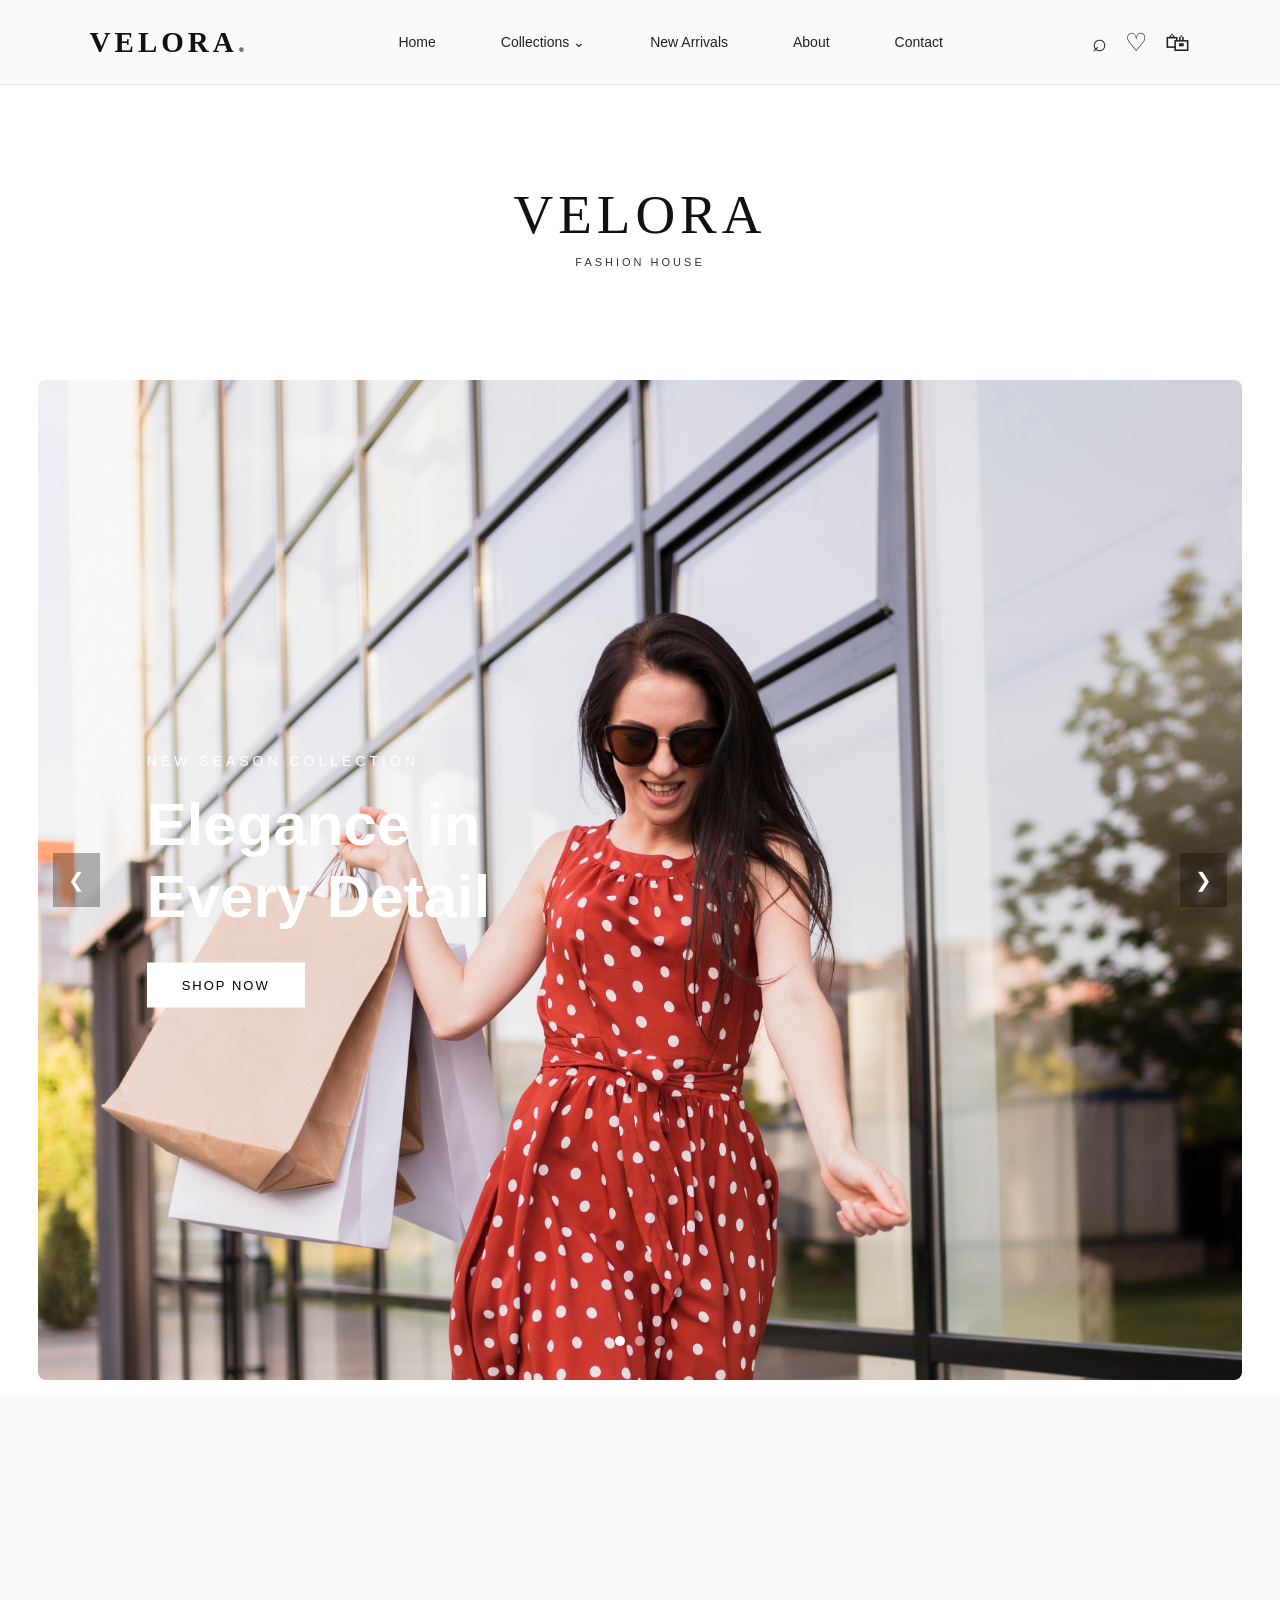
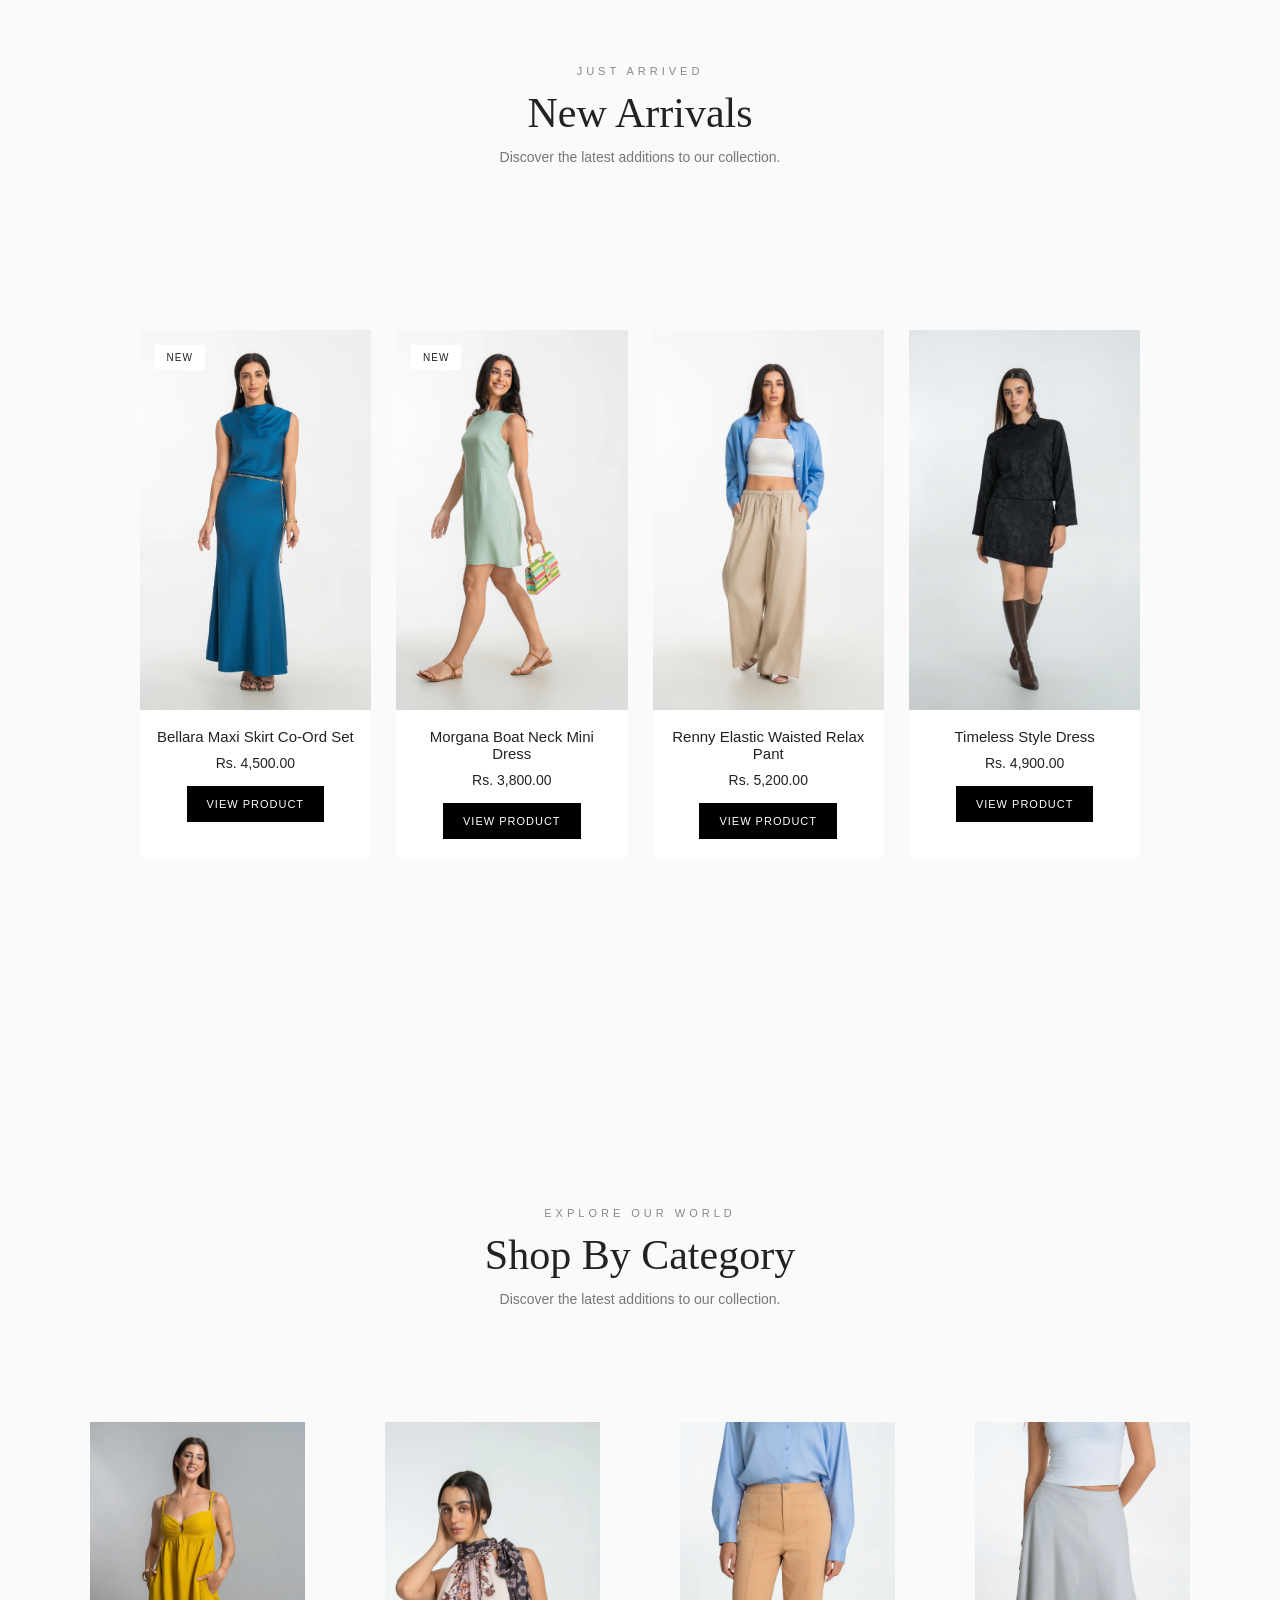
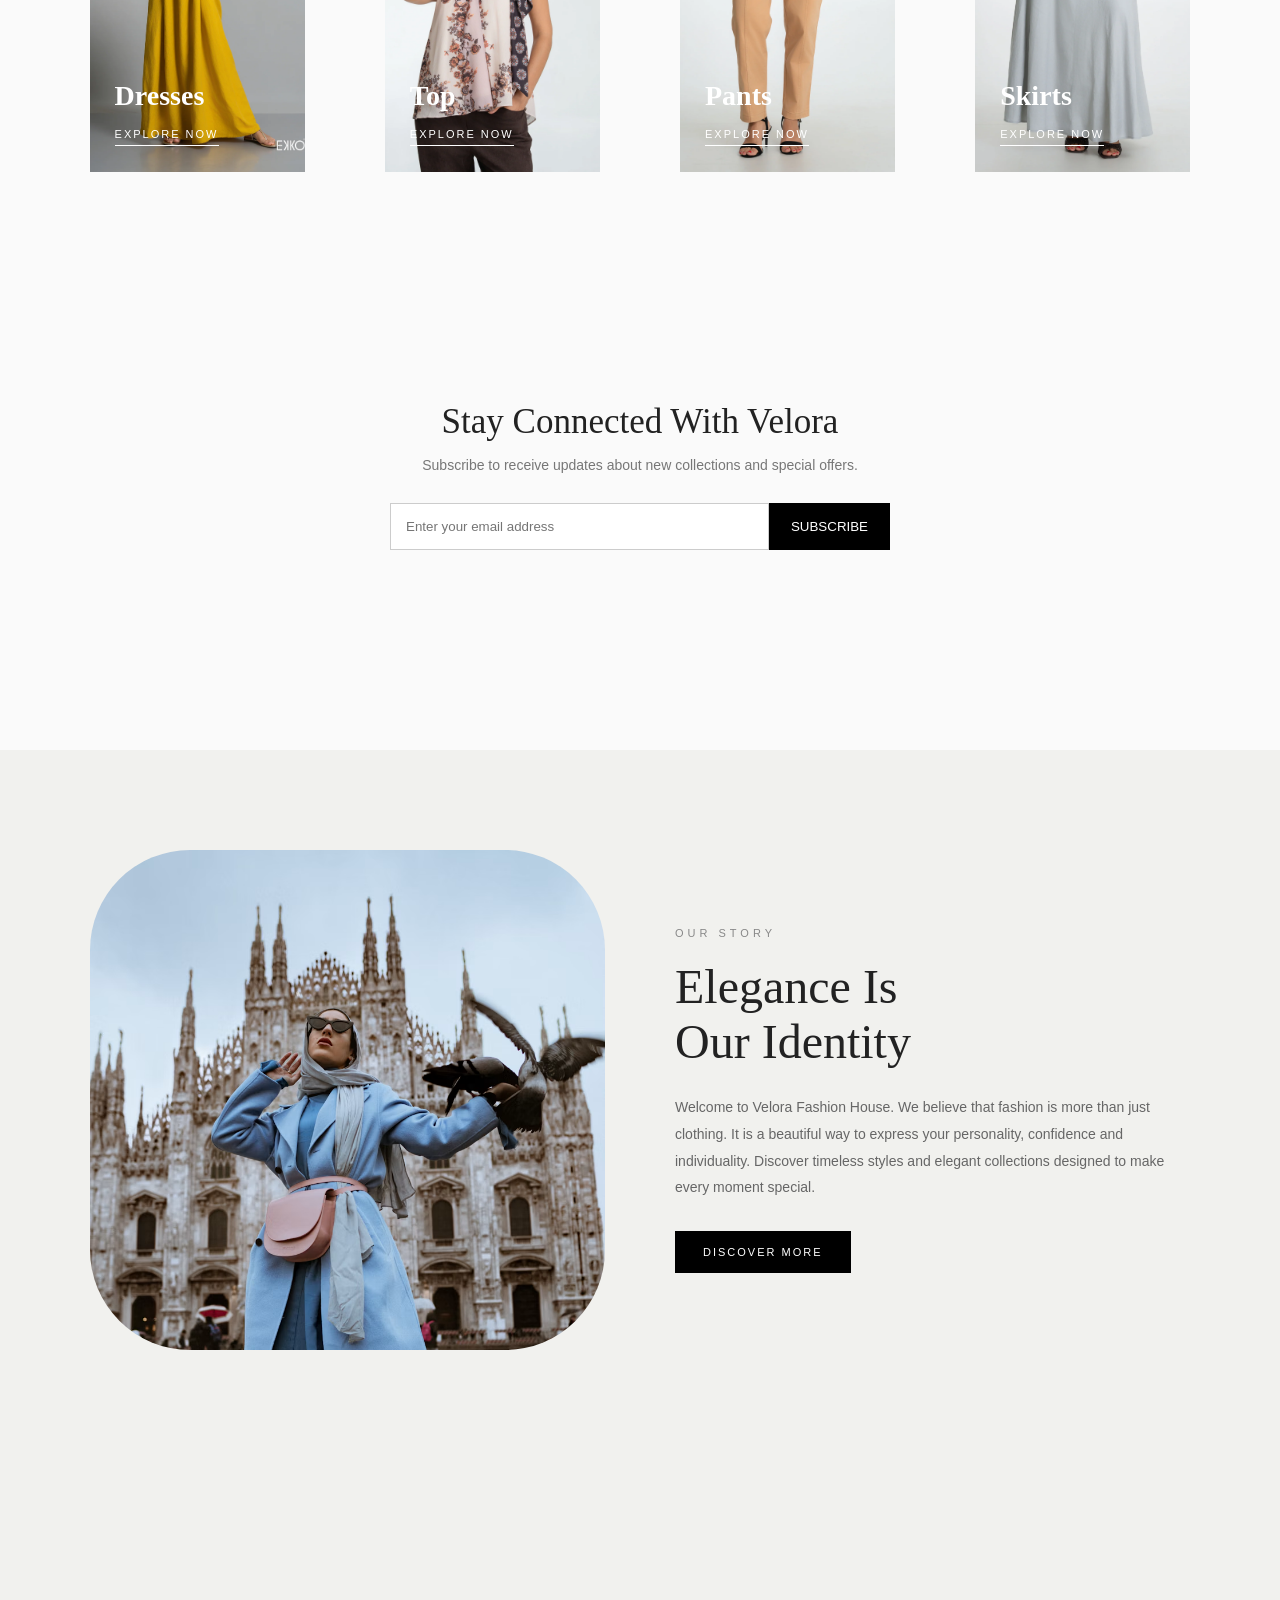
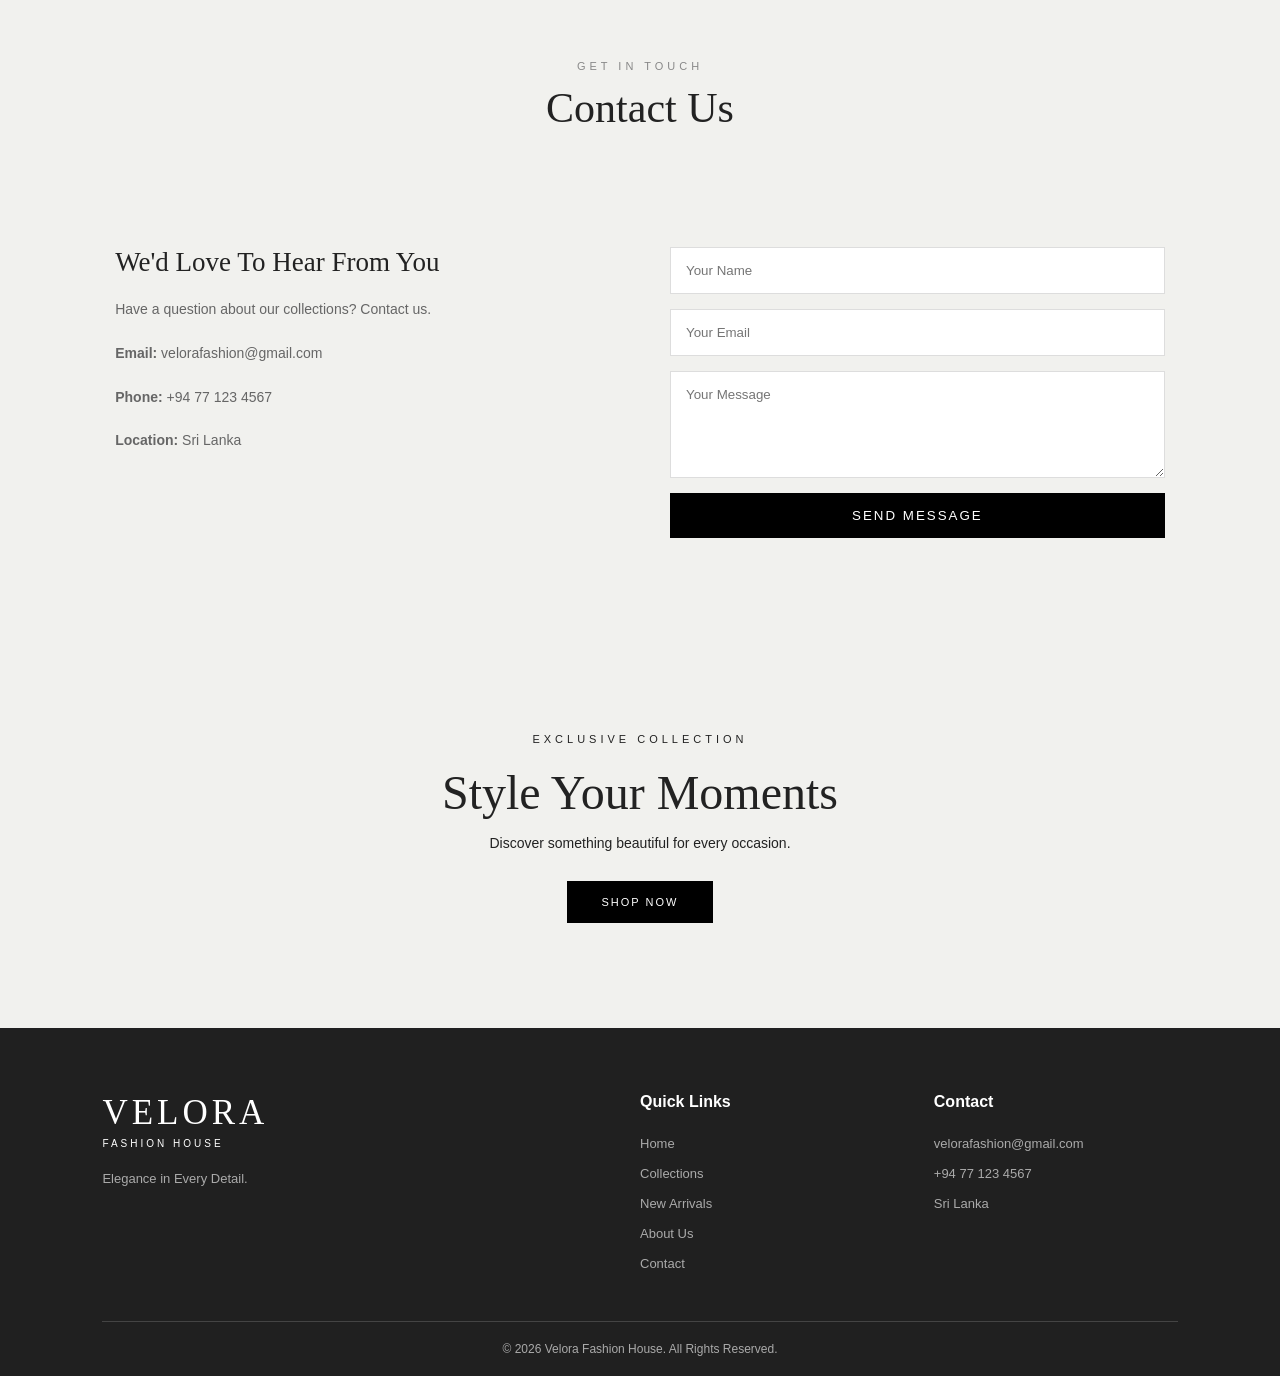
==== index.html @ 97823008 "add nav bar in pages" ====
<!DOCTYPE html>
<html lang="en">

<head>
    <meta charset="UTF-8">
    <meta name="viewport" content="width=device-width, initial-scale=1.0">
    <title>Velora Fashion</title>

    <link rel="stylesheet" href="style.css">
</head>

<body>

    <!-- Header Section -->
    <header class="header">

        <!-- Logo -->
        <div class="logo">
            VELORA<span>.</span>
        </div>

        <!-- Navigation Menu -->

        <nav class="navbar" id="navbar">

    <a href="index.html#home">Home</a>

    <div class="dropdown">

        <a href="index.html#collections" class="collection-link" id="collectionBtn">
            Collections <span>⌄</span>
        </a>

        <div class="dropdown-menu" id="dropdownMenu">

            <a href="dresses.html">Dresses</a>
            <a href="Top.html">Top</a>
            <a href="Pants.html">Pants</a>
            <a href="Skirts.html">Skirts</a>

        </div>

    </div>

    <a href="index.html#new-arrivals">New Arrivals</a>

    <a href="index.html#about">About</a>

    <a href="index.html#contact">Contact</a>

</nav>



        <!-- Header Icons -->
        <div class="header-icons">

            <button class="icon-btn" title="Search">⌕</button>
            <button class="icon-btn" title="Wishlist">♡</button>
            <button class="icon-btn" title="Shopping Bag">🛍</button>

            <button class="menu-btn" id="menuBtn">☰</button>

        </div>

    </header>

    <section class="brand-section">
        <h1>VELORA</h1>
        <p>FASHION HOUSE</p>
    </section>

    <!-- Home Section -->
    <section class="hero" id="home">

        <div class="slider">

            <div class="slide active">
                <img src="assests\img\jumping-woman-black-friday-shopping-concept.jpg" alt="Fashion Collection">

                <div class="hero-content">
                    <p>NEW SEASON COLLECTION</p>
                    <h1>Elegance in<br>Every Detail</h1>
                    <a href="#collections" class="shop-btn">SHOP NOW</a>
                </div>
            </div>


            <div class="slide">
                <img src="assests\img\beautiful-young-woman-wearing-fashionable-clothes-walking-down-street.jpg"
                    alt="New Arrivals">

                <div class="hero-content">
                    <p>TIMELESS FASHION</p>
                    <h1>Be Your Own<br>Kind of Beautiful</h1>
                    <a href="#collections" class="shop-btn">SHOP COLLECTION</a>
                </div>
            </div>


            <div class="slide">
                <img src="assests\img\freestocks-_3Q3tsJ01nc-unsplash.jpg" alt="Women's Fashion">

                <div class="hero-content">
                    <p>DISCOVER YOUR STYLE</p>
                    <h1>Style That<br>Speaks You</h1>
                    <a href="#collections" class="shop-btn">EXPLORE NOW</a>
                </div>
            </div>



            <button class="prev" id="prevBtn">&#10094;</button>
            <button class="next" id="nextBtn">&#10095;</button>

            <div class="slider-dots" id="sliderDots"></div>

        </div>

    </section>

    <!-- New Arrivals -->

    <section class="new-arrivals" id="new-arrivals">

        <div class="section-heading">
            <p>JUST ARRIVED</p>
            <h2>New Arrivals</h2>
            <span>Discover the latest additions to our collection.</span>
        </div>

        <div class="product-container">

            <div class="product-card">

                <div class="product-image">
                    <img src="assests\img\EKKO0697_800x.webp" alt="Fashion Dress">
                    <span class="product-label">NEW</span>
                </div>

                <div class="product-info">
                    <h3>Bellara Maxi Skirt Co-Ord Set</h3>
                    <p>Rs. 4,500.00</p>

                    <button class="product-btn" data-images="assests\img\EKKO0696_885afc64-e333-4b8f-af75-bd43ce9b3680_1800x1800.webp1.webp,
                        assests\img\EKKO0694_1800x1800.webp1.webp,
                        assests\img\EKKO0674_74e56c01-f907-4084-8e2f-64835ceea013.webp1.webp" data-description="This sophisticated two-piece set features an elegant sleeveless cowl-neck top paired with a graceful, floor-length maxi skirt. The fluid silhouette drapes effortlessly against the body, beautifully accented by a delicate gold chain belt that defines the waist. Whether styled together for a striking monochrome statement or worn as versatile separates, it delivers instant glamour for weddings, galas, and formal evening affairs.

                                Material: 100% Polyester
                                Fit: Regular Fit
                                Color: Teal Blue 
                                Occassion: Holiday Muse
                                Pattern: Solid
                                Our model is wearing: UK 10
                                Models Height: 5'7" Care Instructions: Hand wash or dry clean only |Do not bleach| Wash
                        and dry with like colors |Do not soak in water or leave wet for a long time to avoid color
                        transfer or discoloration |Tumble dry delicate cycle | Use mild detergent |Wash inside out |
                        Cool iron if needed | Do not iron decoration>VIEW PRODUCT</button>
                </div>

            </div>


            <div class="product-card">

                <div class="product-image">
                    <img src="assests\img\EKKO0011.webp" alt="Women's Outfit">
                    <span class="product-label">NEW</span>
                </div>

                <div class="product-info">
                    <h3>Morgana Boat Neck Mini Dress</h3>
                    <p>Rs. 3,800.00</p>
                    <button class="product-btn" data-images="assests\img\EKKO0038_1800x1800.webp2.webp,
                        assests\img\EKKO0036_800x.webp2.webp,
                        assests\img\EKKO0028_1800x1800.webp2.webp" data-description="Designed in a refreshing sage green hue, this sleeveless mini dress showcases an effortless, clean-lined silhouette with a classic boat neckline. Subtle waist tailoring transitions into a gently flared A-line skirt, offering a figure-flattering fit with breezy, all-day comfort. Pair it with casual slide sandals for relaxed daytime outings, or dress it up with strappy heels for warm-weather brunches and garden parties.

                                Material: 55% Linen 45% Viscose
                                Fit: Regular Fit
                                Color: Sage Green 
                                Occassion: Casual Chic
                                Pattern: Solid
                                Our model is wearing: UK 10
                                Models Height: 5'7" Care Instructions: Machine wash cold | Delicate cycle ( 30 c ) | Do
                        not bleach | Do not dry clean | wash with like colors | Do not soak Water or leave wet for a
                        long time to avoid color transfer or discoloration | Tumble dry delicate cycle | Warm iron if
                        needed | Do not iron decoration">
                        VIEW PRODUCT</button>
                </div>

            </div>


            <div class="product-card">

                <div class="product-image">
                    <img src="assests\img\EKKO1276_1800x1800.webp" alt="Fashion Collection">
                </div>

                <div class="product-info">
                    <h3>Renny Elastic Waisted Relax Pant</h3>
                    <p>Rs. 5,200.00</p>
                    <button class="product-btn" data-images="assests\img\EKKO1298_800x.webp3.webp,
                        assests\img\EKKO1292_1800x1800.webp3.webp,
                        assests\img\EKKO1272_1800x1800.webp3.webp" data-description="These relaxed wide-leg pants feature an elasticated waistband with an adjustable drawstring for an easy, comfortable fit. The fluid silhouette and lightweight texture create a soft, effortless drape that works perfectly for everyday wear. Pair them with a fitted top or relaxed shirt for a clean, laid-back look.

                        Material: 55%Linen 45% Cotton
                        Fit: Comfort Fit
                        Color: Beige 
                        Occassion: Casual Chic
                        Pattern: Solid
                        Our model is wearing: UK 10
                        Models Height: 5'7" Care Instructions: Machine wash cold | Delicate cycle ( 30 c ) | Do not
                        bleach | Do not dry clean | wash with like colors | Do not soak Water or leave wet for a long
                        time to avoid color transfer or discoloration | Tumble dry delicate cycle | Warm iron if needed
                        | Do not iron decoration">VIEW PRODUCT</button>
                </div>

            </div>


            <div class="product-card">

                <div class="product-image">
                    <img src="assests\img\EKKO0043.webp" alt="Women's Fashion">
                </div>

                <div class="product-info">
                    <h3>Timeless Style Dress</h3>
                    <p>Rs. 4,900.00</p>
                    <button class="product-btn" data-images="assests\img\EKKO0021_1800x1800.webp4.webp,
                        assests\img\EKKO0026_800x.webp4.webp,
                          assests\img\EKKO0041_1800x1800.webp4.webp" data-description="This two-piece matching set is crafted from a textured, tonal black fabric featuring a subtle floral pattern. The jacket features a structured, cropped silhouette with long sleeves, a classic pointed collar, and a
                            center-front placket with covered button closures. It is paired with a clean, high-waisted mini skirt that mirrors the textured fabric for a cohesive, modern tailored look.

                            Material: 100% Polyester
                            Fit: Regular Fit
                            Color: Black 
                            Occassion: Holiday Muse
                            Pattern: Textured
                            Our model is wearing: UK 10
                            Models Height: 5'7" Care Instructions: Hand wash or dry clean only |Do not bleach| Wash and
                        dry with like colors |Do not soak in water or leave wet for a long time to avoid color transfer
                        or discoloration|Tumble dry delicate cycle | Use mild detergent |Wash inside out | Cool iron if
                        needed | Do not iron decoration">VIEW PRODUCT</button>
                </div>

            </div>

        </div>

    </section>



    <!-- Shop By Category -->

    <section class="category-section" id="collections">

        <div class="section-heading">
            <p>EXPLORE OUR WORLD</p>
            <h2>Shop By Category</h2>
            <span>Discover the latest additions to our collection.</span>

        </div>

        <div class="category-container">

            <div class="category-card">
                <img src="assests\img\SELBY-YELLOWMAXIDRESS_3_1800x1800.webp" alt="Dresses">
                <div class="category-info">
                    <h3>Dresses</h3>
                    <a href="dresses.html">EXPLORE NOW</a>
                </div>
            </div>

            <div class="category-card">
                <img src="assests\img\EKKO2388_1800x1800.webp" alt="Casual Wear">
                <div class="category-info">
                    <h3>Top</h3>
                    <a href="Top.html">EXPLORE NOW</a>
                </div>
            </div>

            <div class="category-card">
                <img src="assests\img\108_1800x1800.webp" alt="Elegant Fashion">
                <div class="category-info">
                    <h3>Pants</h3>
                    <a href="Pants.html">EXPLORE NOW</a>
                </div>
            </div>

            <div class="category-card">
                <img src="assests\img\125_1800x1800.webp" alt="Elegant Fashion">
                <div class="category-info">
                    <h3>Skirts</h3>
                    <a href="Skirts.html">EXPLORE NOW</a>
                </div>
            </div>

        </div>

    </section>


    <!-- Newsletter -->

    <section class="newsletter-section">

        <h2>Stay Connected With Velora</h2>

        <p>Subscribe to receive updates about new collections and special offers.</p>

        <form id="newsletterForm">

            <input type="email" id="emailInput" placeholder="Enter your email address" required>

            <button type="submit">SUBSCRIBE</button>

        </form>

    </section>


    <!-- About Section -->

    <section class="about-section" id="about">

        <div class="about-image">
            <img src="assests\img\photo-1539109136881-3be0616acf4b.avif" alt="Velora Fashion">
        </div>

        <div class="about-content">

            <p class="small-title">OUR STORY</p>

            <h2>Elegance Is<br>Our Identity</h2>

            <p>
                Welcome to Velora Fashion House.

                We believe that fashion is more than just clothing.
                It is a beautiful way to express your personality,
                confidence and individuality.

                Discover timeless styles and elegant collections
                designed to make every moment special.
            </p>

            <a href="#collections" class="about-btn">DISCOVER MORE</a>

        </div>

    </section>


    <!-- Contact Section -->

    <section class="contact-section" id="contact">

        <div class="section-heading">

            <p>GET IN TOUCH</p>

            <h2>Contact Us</h2>

        </div>

        <div class="contact-container">

            <div class="contact-info">

                <h3>We'd Love To Hear From You</h3>

                <p>Have a question about our collections? Contact us.</p>

                <p><strong>Email:</strong> velorafashion@gmail.com</p>

                <p><strong>Phone:</strong> +94 77 123 4567</p>

                <p><strong>Location:</strong> Sri Lanka</p>

            </div>

            <form class="contact-form">

                <input type="text" placeholder="Your Name" required>

                <input type="email" placeholder="Your Email" required>

                <textarea placeholder="Your Message" rows="5" required></textarea>

                <button type="submit">SEND MESSAGE</button>

            </form>

        </div>

    </section>



    <!-- Special Offer -->

    <section class="offer-section">

        <div class="offer-content">

            <p>EXCLUSIVE COLLECTION</p>

            <h2>Style Your Moments</h2>

            <span>Discover something beautiful for every occasion.</span>

            <a href="#new-arrivals">SHOP NOW</a>

        </div>

    </section>

    <!-- Product Details Modal -->

    <div class="product-modal" id="productModal">

        <div class="modal-content">

            <button class="close-modal" id="closeModal">&times;</button>

            <div class="modal-container">

                <!-- Product Images -->

                <div class="modal-gallery">

                    <div class="thumbnail-container" id="thumbnailContainer">
                    </div>

                    <div class="main-product-image">

                        <img src="" id="mainProductImage" alt="Product">

                    </div>

                </div>


                <!-- Product Information -->

                <div class="modal-details">

                    <p class="product-category">VELORA COLLECTION</p>

                    <h2 id="modalProductName">Product Name</h2>

                    <h3 id="modalProductPrice">Rs. 0.00</h3>

                    <p class="product-description" id="modalProductDescription"></p>


                    <label>Select Size</label>

                    <select id="productSize">

                        <option value="">Choose Your Size</option>
                        <option value="S">Small (S)</option>
                        <option value="M">Medium (M)</option>
                        <option value="L">Large (L)</option>
                        <option value="XL">Extra Large (XL)</option>

                    </select>


                    <button class="add-to-bag" id="addToBag">

                        ADD TO BAG

                    </button>

                </div>

            </div>

        </div>

    </div>

    <!-- Footer -->

    <footer class="footer">

        <div class="footer-container">

            <div class="footer-brand">

                <h2>VELORA</h2>

                <p>FASHION HOUSE</p>

                <span>Elegance in Every Detail.</span>

            </div>


            <div class="footer-links">

                <h3>Quick Links</h3>

                <a href="#home">Home</a>
                <a href="#collections">Collections</a>
                <a href="#new-arrivals">New Arrivals</a>
                <a href="#about">About Us</a>
                <a href="#contact">Contact</a>

            </div>


            <div class="footer-contact">

                <h3>Contact</h3>

                <p>velorafashion@gmail.com</p>
                <p>+94 77 123 4567</p>
                <p>Sri Lanka</p>

            </div>

        </div>

        <div class="footer-bottom">

            <p>© 2026 Velora Fashion House. All Rights Reserved.</p>

        </div>

    </footer>

    <script src="script.js"></script>
</body>

</html>
---- style.css ----
/* General Settings */

* {
    margin: 0;
    padding: 0;
    box-sizing: border-box;
}

html {
    scroll-behavior: smooth;
}

body {
    font-family: Arial, sans-serif;
    background-color: #F1F1EE;
    color: #222;
}



/* Header */

.header {
    width: 100%;
    height: 85px;

    background-color: #FAFAFA;

    display: flex;
    align-items: center;
    justify-content: space-between;

    padding: 0 7%;

    position: sticky;
    top: 0;
    z-index: 1000;

    border-bottom: 1px solid #E5E5E5;
}


/* Logo */

.logo {
    font-size: 29px;
    font-weight: bold;
    letter-spacing: 4px;
    color: #111;
    font-family: 'Times New Roman', serif;

}

.logo span {
    color: #777;
}

.brand-section {
    width: 100%;
    height: 280px;
    background-color: white;
    ;

    display: flex;
    flex-direction: column;
    justify-content: center;
    align-items: center;

    gap: 5px;
}

.brand-section h1 {
    font-family: 'Bodoni Moda', serif;
    font-size: 42px;
    font-weight: 400;
    letter-spacing: 3px;
    color: #111;
    margin: 0;
}

.brand-section p {
    font-family: Arial, sans-serif;
    font-size: 9px;
    letter-spacing: 3px;
    color: #222;
    margin: 0;
}

/* Navigation */

.navbar {
    display: flex;
    gap: 35px;
}

.navbar a {
    text-decoration: none;
    color: #222;

    font-size: 14px;
    font-weight: 500;

    transition: 0.3s;
    border-radius: 15px;
    padding: 15px;
}

.navbar a:hover {
    color: #999;
}


/* Header Icons */

.header-icons {
    display: flex;
    align-items: center;
    gap: 18px;
}

.icon-btn {
    background: none;
    border: none;

    font-size: 25px;
    cursor: pointer;

    color: #222;

}

.icon-btn:hover {
    color: #888;
}


/* Menu Button */

.menu-btn {
    display: none;

    background: scroll;
    border: none;

    font-size: 25px;
    cursor: pointer;
}


/* Mobile Responsive */

@media (max-width: 850px) {

    .header {
        padding: 0 5%;
    }

    .navbar {
        display: none;

        position: absolute;
        top: 85px;
        left: 0;

        width: 100%;

        background-color: #FAFAFA;

        flex-direction: column;
        gap: 0;
    }

    .navbar.active {
        display: flex;
    }

    .navbar a {
        padding: 18px 25px;
        border-bottom: 1px solid #eee;
    }

    .menu-btn {
        display: block;
    }

}

.brand-section {
    width: 100%;
    height: 280px;
    background-color: #FFFFFF;

    display: flex;
    flex-direction: column;
    justify-content: center;
    align-items: center;
}

.brand-section h1 {
    font-family: 'Times New Roman', serif;
    font-size: 55px;
    font-weight: normal;
    letter-spacing: 5px;
    color: #111111;
    margin: 0;
}

.brand-section p {
    font-size: 11px;
    letter-spacing: 3px;
    color: #333333;
    margin-top: 5px;
}

/* Hero Slider */

.hero {
    width: 100%;
    padding: 15px 3%;
    background-color: white;
}

.slider {
    width: 100%;
    height: 1000px;
    position: relative;
    overflow: hidden;
    border-radius: 8px;
}

.slide {
    width: 100%;
    height: 100%;
    position: absolute;
    top: 0;
    left: 0;
    display: none;
}

.slide.active {
    display: block;
    animation: fadeEffect 1s ease;
}

.slide img {
    width: 100%;
    height: 100%;
    object-fit: cover;
    object-position: center top;
    display: block;
}

@media (max-width: 768px) {
    .slider {
        height: 450px;
    }
}

@keyframes fadeEffect {
    from {
        opacity: 0.5;
    }

    to {
        opacity: 1;
    }
}

/* Text */

.hero-content {
    position: absolute;
    top: 50%;
    left: 9%;
    transform: translateY(-50%);
    color: white;
}

.hero-content p {
    font-size: 14px;
    letter-spacing: 4px;
    margin-bottom: 20px;
}

.hero-content h1 {
    font-size: 60px;
    line-height: 1.2;
    margin-bottom: 30px;
}

.shop-btn {
    display: inline-block;
    padding: 15px 35px;
    background-color: white;
    color: black;
    text-decoration: none;
    font-size: 13px;
    letter-spacing: 2px;
    transition: 0.3s;
}

.shop-btn:hover {
    background-color: black;
    color: white;
}

/* Previous and Next Buttons */

.prev,
.next {
    position: absolute;
    top: 50%;
    transform: translateY(-50%);

    background: rgba(0, 0, 0, 0.3);
    color: white;

    border: none;
    padding: 15px;
    cursor: pointer;
    font-size: 20px;
}

.prev {
    left: 15px;
}

.next {
    right: 15px;
}

/* Slider Dots */

.slider-dots {
    position: absolute;
    bottom: 25px;
    left: 50%;
    transform: translateX(-50%);
}

.dot {
    display: inline-block;
    width: 10px;
    height: 10px;
    margin: 5px;
    border-radius: 50%;
    background: white;
    opacity: 0.5;
    cursor: pointer;
}

.dot.active {
    opacity: 1;
}

/* Mobile */

@media (max-width: 650px) {

    .slider {
        height: 450px;
    }

    .hero-content h1 {
        font-size: 38px;
    }

    .hero-content {
        left: 8%;
    }

}



/* Common Section Heading */

.section-heading {
    text-align: center;
    margin-bottom: 45px;
    padding: 70px;
}

.section-heading p {
    font-size: 11px;
    letter-spacing: 4px;
    color: #888;
    margin-bottom: 12px;
}

.section-heading h2 {
    font-family: 'Times New Roman', serif;
    font-size: 42px;
    font-weight: normal;
    color: #222;
}

.section-heading span {
    display: block;
    margin-top: 12px;
    color: #777;
    font-size: 14px;
}


/* Shop By Category */

.category-section {
    padding: 30px 7%;
    background-color: #FAFAFA;
    
}

.category-container {
    display: grid;
    grid-template-columns: repeat(4, 1fr);
    gap: 80px;
}

.category-card {
    height: 350px;
    position: relative;
    overflow: hidden;
}

.category-card img {
    width: 100%;
    height: 100%;
    object-fit: cover;
    transition: 0.5s;
}

.category-card:hover img {
    transform: scale(1.05);
}

.category-info {
    position: absolute;
    bottom: 30px;
    left: 25px;
    color: white;
}

.category-info h3 {
    font-family: 'Times New Roman', serif;
    font-size: 28px;
    margin-bottom: 12px;
}

.category-info a {
    color: white;
    font-size: 11px;
    letter-spacing: 2px;
    text-decoration: none;
    border-bottom: 1px solid white;
    padding-bottom: 5px;
}


/* New Arrivals */

.new-arrivals {
    padding: 200px 7%;
    background-color: #FAFAFA;
}

.product-container {
    display: grid;
    grid-template-columns: repeat(4, 1fr);
    gap: 25px;
    padding: 50px;
}

.product-card {
    background-color: white;
    
}

.product-image {
    width: 100%;
    height: 380px;
    position: relative;
    overflow: hidden;
}

.product-image img {
    width: 100%;
    height: 100%;
    object-fit: cover;
    transition: 0.5s;
}

.product-card:hover img {
    transform: scale(1.05);
}

.product-label {
    position: absolute;
    top: 15px;
    left: 15px;
    background: white;
    padding: 7px 12px;
    font-size: 10px;
    letter-spacing: 1px;
}

.product-info {
    padding: 18px 12px;
    text-align: center;
}

.product-info h3 {
    font-size: 15px;
    font-weight: normal;
    margin-bottom: 10px;
}

.product-info p {
    font-size: 14px;
    margin-bottom: 15px;
}

.product-btn {
    background: black;
    color: white;
    border: none;
    padding: 12px 20px;
    cursor: pointer;
    font-size: 11px;
    letter-spacing: 1px;
}

.product-btn:hover {
    background: #555;
}


/* About Section */

.about-section {
    display: grid;
    grid-template-columns: 1fr 1fr;
    align-items: center;
    gap: 70px;
    padding: 100px 7%;
    padding-bottom: 150px;
}

.about-image {
    height: 500px;
}

.about-image img {
    width: 100%;
    height: 100%;
    object-fit: cover;
    padding: auto; 
    object-position: center top;
    border-radius: 100px;
}

.about-content .small-title {
    font-size: 11px;
    letter-spacing: 4px;
    color: #888;
    margin-bottom: 20px;
}

.about-content h2 {
    font-family: 'Times New Roman', serif;
    font-size: 48px;
    font-weight: normal;
    margin-bottom: 25px;
}

.about-content > p:not(.small-title) {
    color: #666;
    line-height: 1.9;
    font-size: 14px;
    margin-bottom: 30px;
}

.about-btn {
    display: inline-block;
    padding: 15px 28px;
    background: black;
    color: white;
    text-decoration: none;
    font-size: 11px;
    letter-spacing: 2px;
}


/* Special Offer */

.offer-section {
    min-height: 400px;
    background: #F1F1EE;
    display: flex;
    align-items: center;
    justify-content: center;
    text-align: center;
    padding: 50px 20px;
}

.offer-content > p {
    font-size: 11px;
    letter-spacing: 4px;
    margin-bottom: 20px;
}

.offer-content h2 {
    font-family: 'Times New Roman', serif;
    font-size: 48px;
    font-weight: normal;
    margin-bottom: 15px;
}

.offer-content span {
    display: block;
    font-size: 14px;
    margin-bottom: 30px;
}

.offer-content a {
    display: inline-block;
    padding: 15px 35px;
    background: black;
    color: white;
    text-decoration: none;
    font-size: 11px;
    letter-spacing: 2px;
}


/* Newsletter */

.newsletter-section {
    text-align: center;
    padding: 200px 20px;
    background: #FAFAFA;
}

.newsletter-section h2 {
    font-family: 'Times New Roman', serif;
    font-size: 35px;
    font-weight: normal;
    margin-bottom: 15px;
}

.newsletter-section p {
    color: #777;
    font-size: 14px;
    margin-bottom: 30px;
}

.newsletter-section form {
    display: flex;
    justify-content: center;
    max-width: 500px;
    margin: auto;
}

.newsletter-section input {
    flex: 1;
    min-width: 0;
    padding: 15px;
    border: 1px solid #ccc;
    outline: none;
}

.newsletter-section button {
    padding: 15px 22px;
    background: black;
    color: white;
    border: none;
    cursor: pointer;
}


/* Contact */

.contact-section {
    padding: 90px 9%;
}

.contact-container {
    display: grid;
    grid-template-columns: 1fr 1fr;
    gap: 60px;
}

.contact-info h3 {
    font-family: 'Times New Roman', serif;
    font-size: 27px;
    font-weight: normal;
    margin-bottom: 20px;
}

.contact-info p {
    color: #666;
    font-size: 14px;
    margin-bottom: 20px;
    line-height: 1.7;
}

.contact-form {
    display: flex;
    flex-direction: column;
    gap: 15px;
}

.contact-form input,
.contact-form textarea {
    width: 100%;
    padding: 15px;
    border: 1px solid #ddd;
    background: white;
    font-family: Arial, sans-serif;
    outline: none;
}

.contact-form button {
    padding: 15px;
    background: black;
    color: white;
    border: none;
    cursor: pointer;
    letter-spacing: 2px;
}


/* Footer */

.footer {
    background: #202020;
    color: white;
    padding: 65px 8% 20px;
}

.footer-container {
    display: grid;
    grid-template-columns: 2fr 1fr 1fr;
    gap: 50px;
    padding-bottom: 50px;
}

.footer-brand h2 {
    font-family: 'Times New Roman', serif;
    font-size: 35px;
    font-weight: normal;
    letter-spacing: 4px;
}

.footer-brand p {
    font-size: 10px;
    letter-spacing: 3px;
    margin-top: 5px;
    margin-bottom: 20px;
}

.footer-brand span {
    color: #aaa;
    font-size: 13px;
}

.footer-links,
.footer-contact {
    display: flex;
    flex-direction: column;
    gap: 15px;
}

.footer-links h3,
.footer-contact h3 {
    font-size: 16px;
    margin-bottom: 10px;
}

.footer-links a {
    color: #aaa;
    text-decoration: none;
    font-size: 13px;
}

.footer-links a:hover {
    color: white;
}

.footer-contact p {
    color: #aaa;
    font-size: 13px;
}

.footer-bottom {
    border-top: 1px solid #444;
    padding-top: 20px;
    text-align: center;
}

.footer-bottom p {
    color: #aaa;
    font-size: 12px;
}


/* Responsive Design */

@media (max-width: 900px) {

    .product-container {
        grid-template-columns: repeat(2, 1fr);
    }

    .about-section {
        gap: 30px;
        padding: 70px 5%;
    }

    .about-image {
        height: 450px;
    }

}

@media (max-width: 650px) {

    .category-container {
        grid-template-columns: 1fr;
    }

    .category-card {
        height: 400px;
    }

    .product-container {
        grid-template-columns: repeat(2, 1fr);
        gap: 12px;
    }

    .product-image {
        height: 250px;
    }

    .about-section {
        grid-template-columns: 1fr;
    }

    .about-image {
        height: 400px;
    }

    .about-content h2 {
        font-size: 38px;
    }

    .contact-container {
        grid-template-columns: 1fr;
    }

    .footer-container {
        grid-template-columns: 1fr;
        gap: 35px;
    }

    .newsletter-section form {
        flex-direction: column;
        gap: 10px;
    }

    .offer-content h2 {
        font-size: 35px;
    }

}

/* Product Details Modal */

.product-modal {
    display: none;

    position: fixed;
    top: 0;
    left: 0;

    width: 100%;
    height: 100%;

    background: rgba(0, 0, 0, 0.65);

    z-index: 2000;

    justify-content: center;
    align-items: center;

    padding: 20px;
}

.product-modal.active {
    display: flex;
}

.modal-content {
    width: 100%;
    max-width: 1000px;

    max-height: 90vh;
    overflow-y: auto;

    background: white;

    position: relative;

    padding: 40px;
}

.close-modal {
    position: absolute;
    top: 15px;
    right: 20px;

    background: none;
    border: none;

    font-size: 32px;
    cursor: pointer;

    z-index: 10;
}

.modal-container {
    display: grid;
    grid-template-columns: 1.2fr 1fr;
    gap: 40px;

    align-items: center;
}


/* Product Gallery */

.modal-gallery {
    display: flex;
    gap: 15px;
}

.thumbnail-container {
    display: flex;
    flex-direction: column;
    gap: 12px;
}

.thumbnail-container img {
    width: 65px;
    height: 85px;

    object-fit: cover;

    cursor: pointer;

    border: 1px solid #ddd;
}

.thumbnail-container img:hover {
    border: 1px solid black;
}

.main-product-image {
    flex: 1;
    height: 500px;
}

.main-product-image img {
    width: 100%;
    height: 100%;

    object-fit: cover;
}


/* Product Information */

.modal-details {
    padding: 20px 0;
}

.product-category {
    font-size: 11px;
    letter-spacing: 3px;
    color: #888;

    margin-bottom: 20px;
}

.modal-details h2 {
    font-family: 'Times New Roman', serif;
    font-size: 32px;
    font-weight: normal;

    margin-bottom: 15px;
}

.modal-details h3 {
    font-size: 20px;
    font-weight: normal;

    margin-bottom: 25px;
}

.product-description {
    color: #777;
    font-size: 14px;
    line-height: 1.8;

    margin-bottom: 30px;
}

.modal-details label {
    display: block;
    font-size: 13px;

    margin-bottom: 10px;
}

.modal-details select {
    width: 100%;
    padding: 14px;

    border: 1px solid #ddd;
    background: white;

    margin-bottom: 25px;
}

.add-to-bag {
    width: 100%;
    padding: 17px;

    background: black;
    color: white;

    border: none;

    cursor: pointer;

    letter-spacing: 2px;
    font-size: 12px;

    transition: 0.3s;
}

.add-to-bag:hover {
    background: #555;
}


/* Mobile Responsive */

@media (max-width: 700px) {

    .modal-content {
        padding: 35px 20px;
    }

    .modal-container {
        grid-template-columns: 1fr;
        gap: 20px;
    }

    .main-product-image {
        height: 350px;
    }

    .thumbnail-container img {
        width: 50px;
        height: 65px;
    }

    .modal-details h2 {
        font-size: 25px;
    }

}

/* Collections Dropdown */

.dropdown {
    position: relative;
}

.collection-link {
    display: block;
}

.dropdown-menu {
    display: none;

    position: absolute;
    top: 100%;
    left: 0;

    width: 220px;

    background-color: #FFFFFF;

    box-shadow: 0 8px 20px rgba(0,0,0,0.10);

    padding: 12px 0;

    z-index: 2000;
}

.dropdown-menu.active {
    display: block;
}

.dropdown-menu a {
    display: block;

    padding: 14px 20px;

    color: #222;

    font-size: 13px;

    text-decoration: none;

    transition: 0.3s;
}

.dropdown-menu a:hover {
    background-color: #F1F1EE;
    color: #888;
}
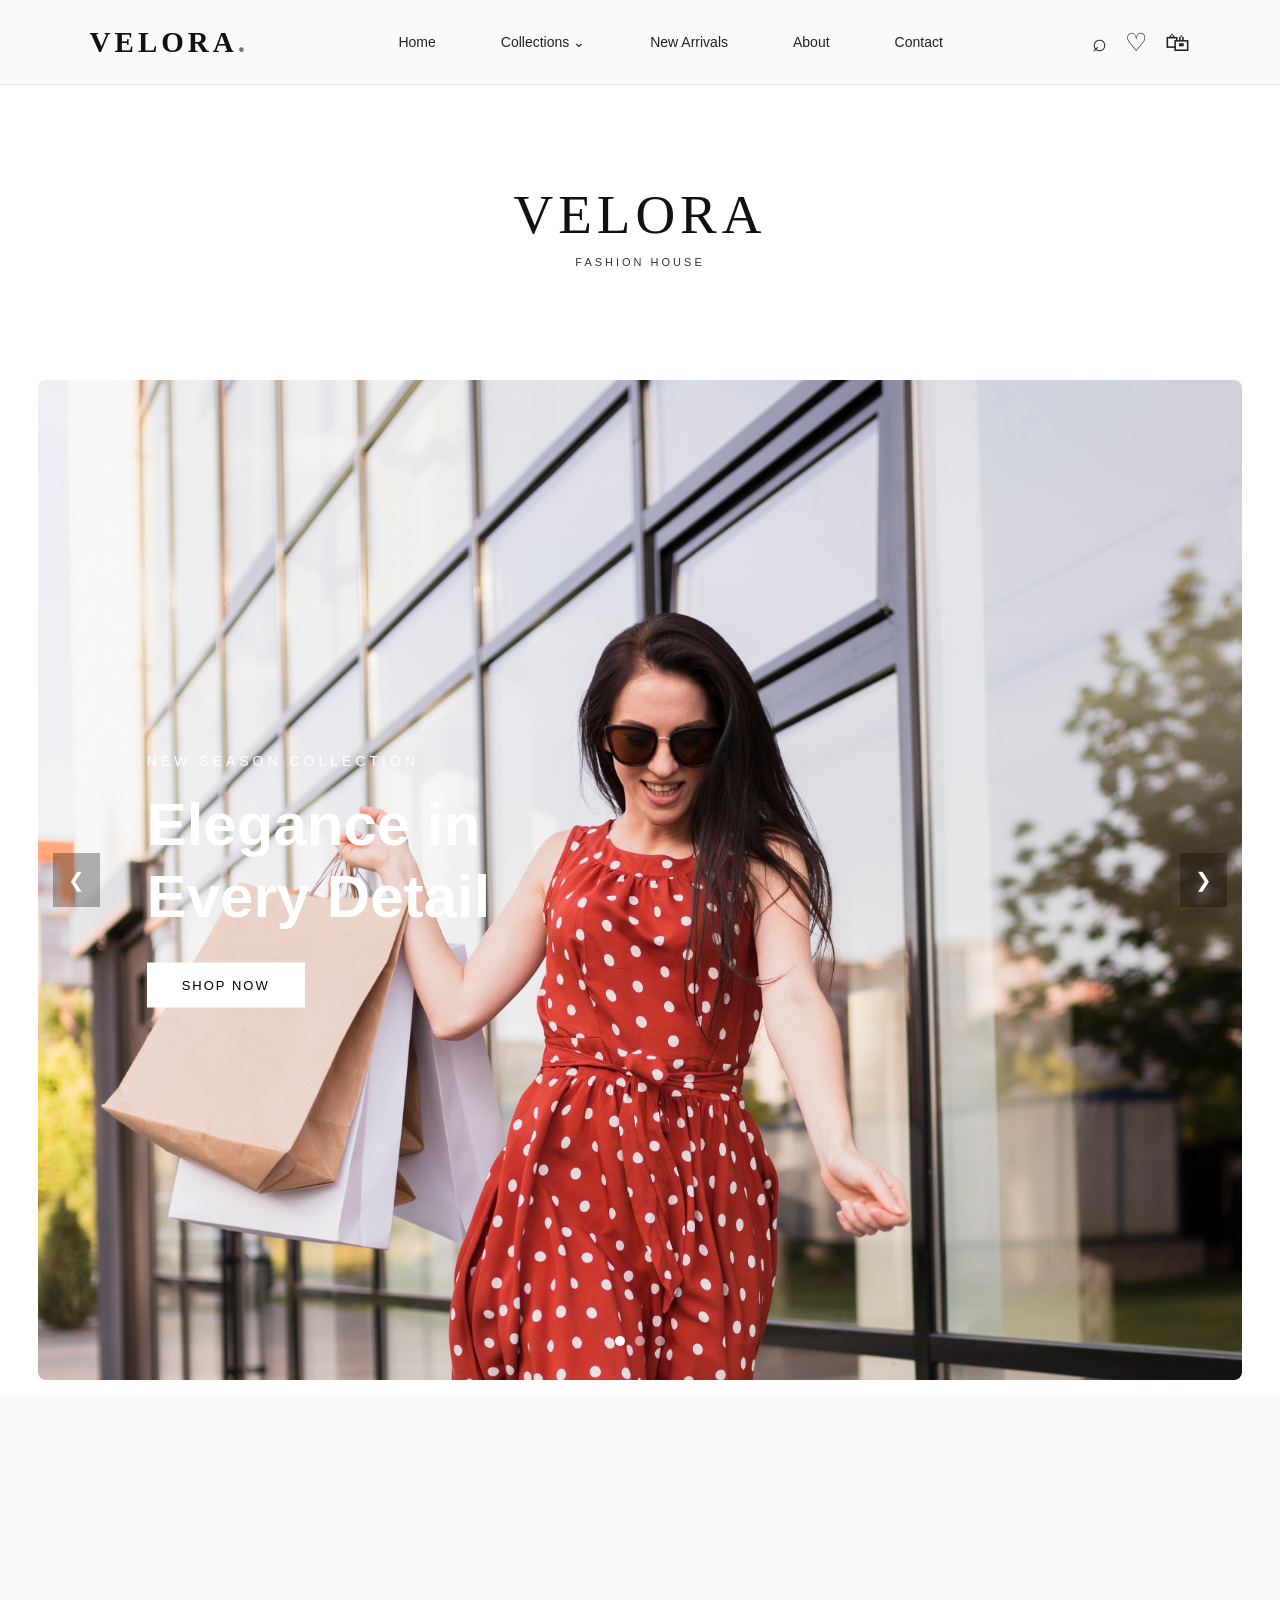
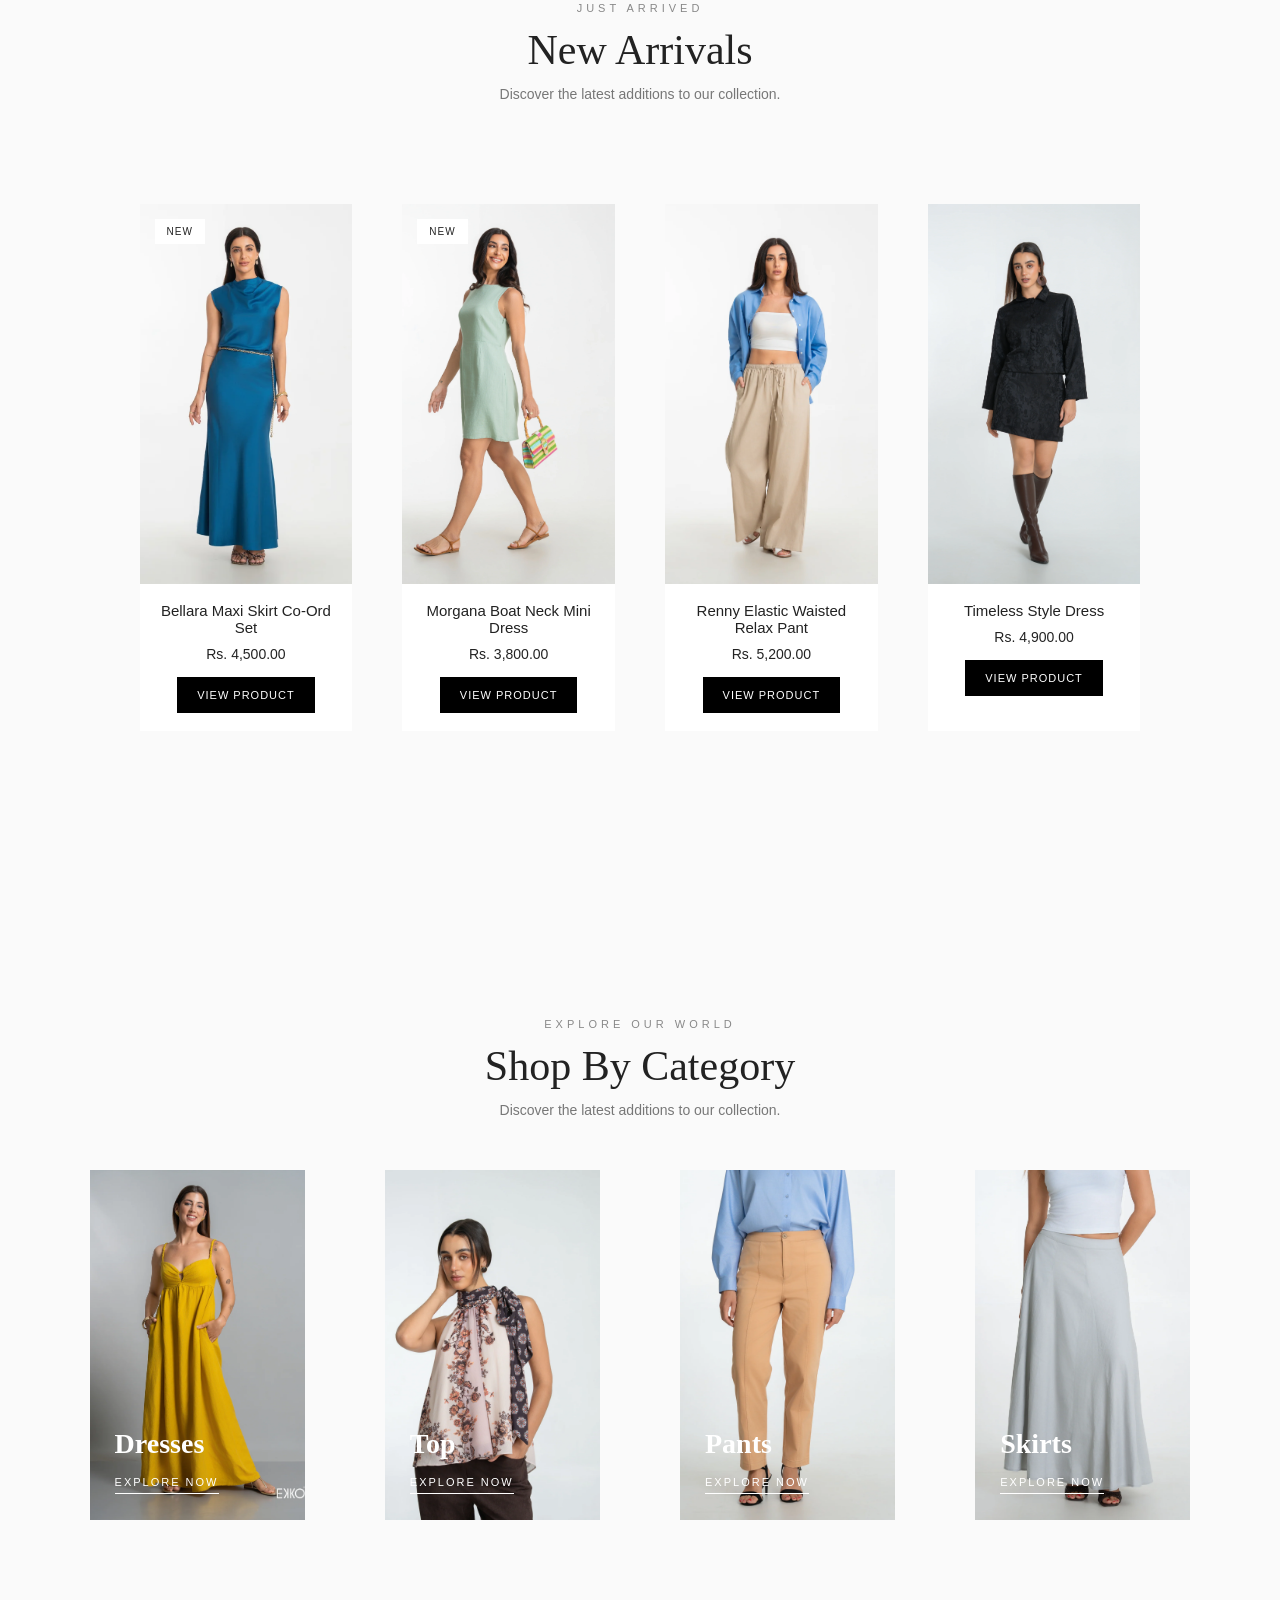
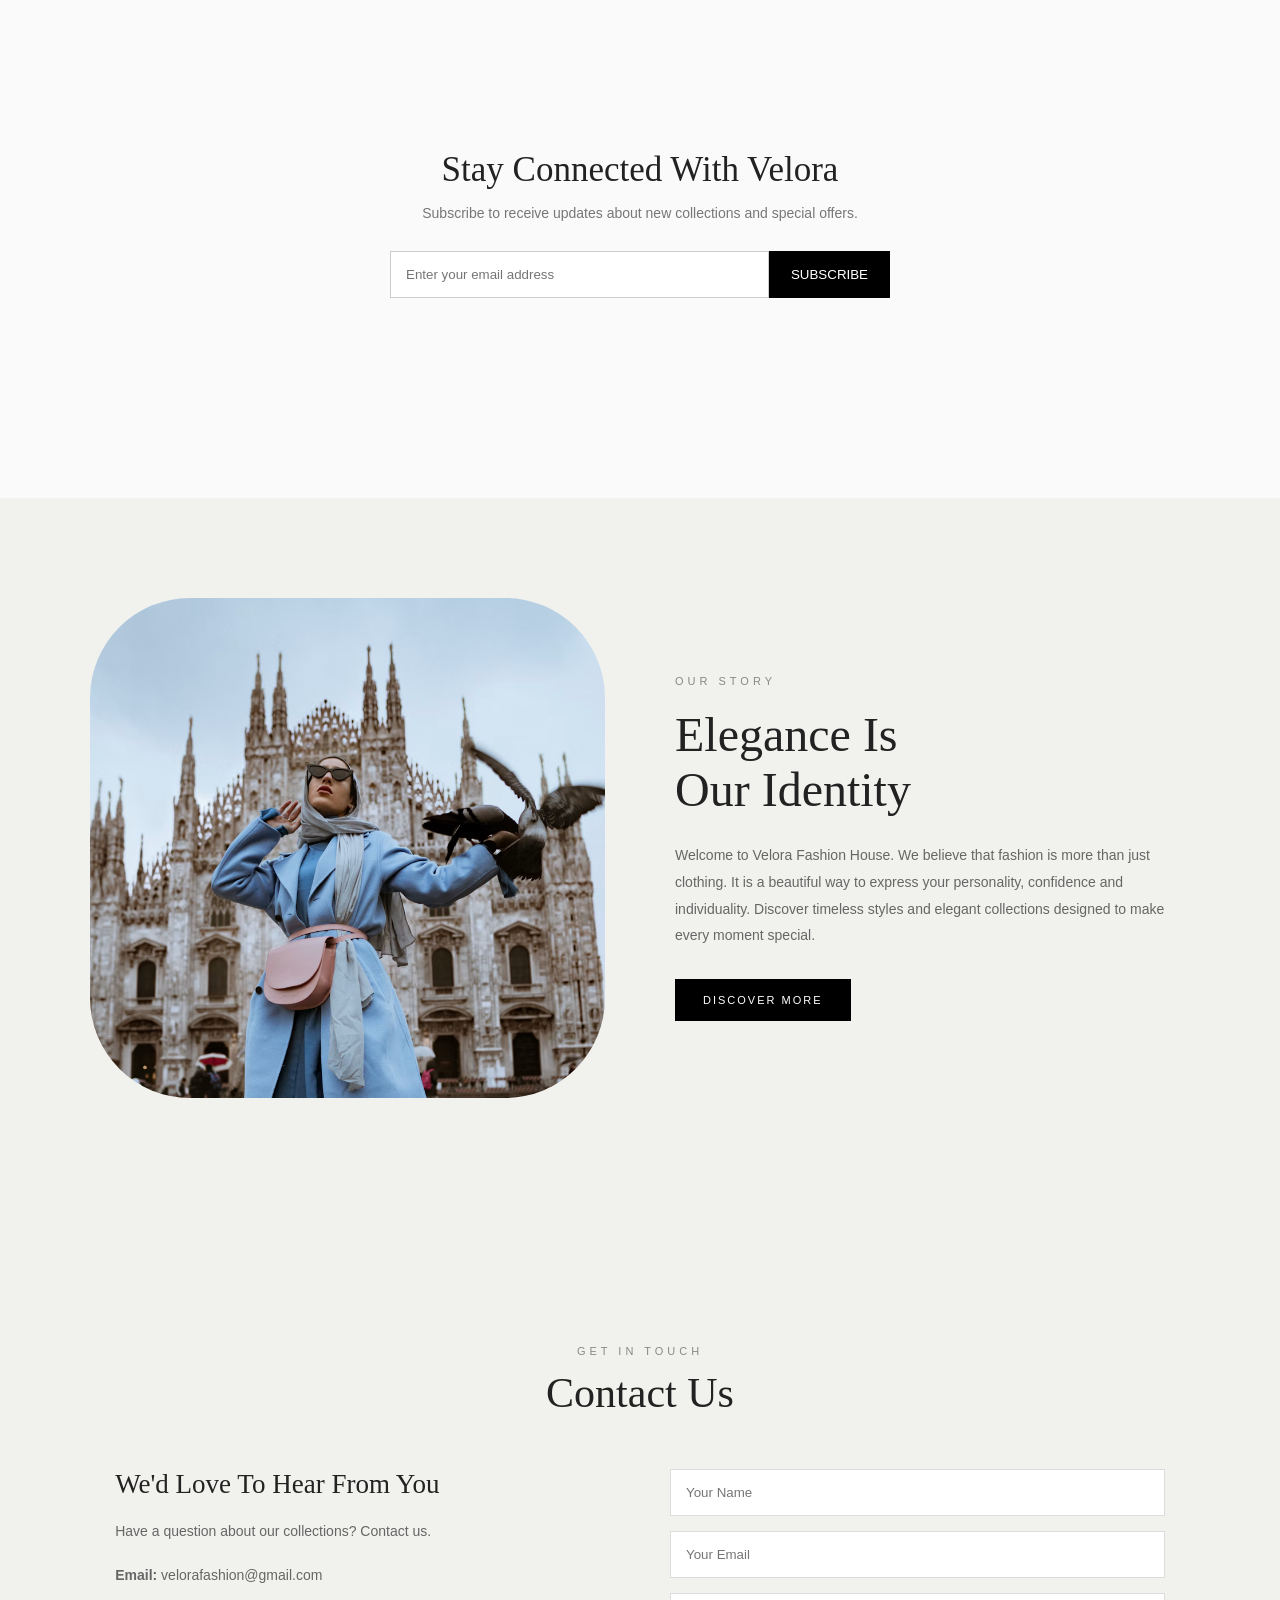
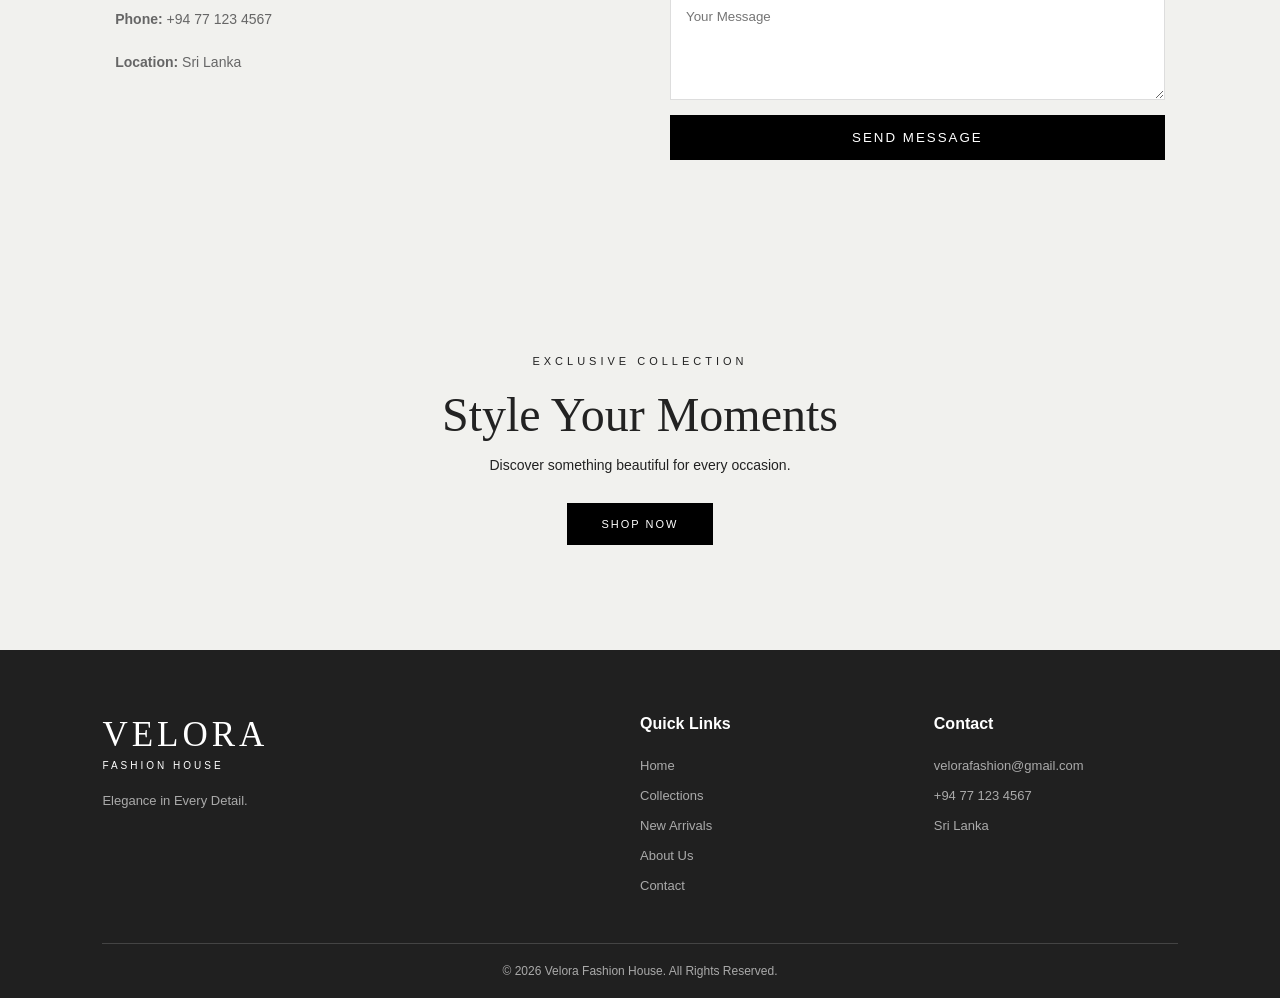
==== commit f9eef19f: "modify veiw btn" ====
--- a/index.html
+++ b/index.html
@@ -23,32 +23,32 @@
 
         <nav class="navbar" id="navbar">
 
-    <a href="index.html#home">Home</a>
-
-    <div class="dropdown">
-
-        <a href="index.html#collections" class="collection-link" id="collectionBtn">
-            Collections <span>⌄</span>
-        </a>
-
-        <div class="dropdown-menu" id="dropdownMenu">
-
-            <a href="dresses.html">Dresses</a>
-            <a href="Top.html">Top</a>
-            <a href="Pants.html">Pants</a>
-            <a href="Skirts.html">Skirts</a>
-
-        </div>
-
-    </div>
-
-    <a href="index.html#new-arrivals">New Arrivals</a>
-
-    <a href="index.html#about">About</a>
-
-    <a href="index.html#contact">Contact</a>
-
-</nav>
+            <a href="index.html#home">Home</a>
+
+            <div class="dropdown">
+
+                <a href="index.html#collections" class="collection-link" id="collectionBtn">
+                    Collections <span>⌄</span>
+                </a>
+
+                <div class="dropdown-menu" id="dropdownMenu">
+
+                    <a href="dresses.html">Dresses</a>
+                    <a href="Top.html">Top</a>
+                    <a href="Pants.html">Pants</a>
+                    <a href="Skirts.html">Skirts</a>
+
+                </div>
+
+            </div>
+
+            <a href="index.html#new-arrivals">New Arrivals</a>
+
+            <a href="index.html#about">About</a>
+
+            <a href="index.html#contact">Contact</a>
+
+        </nav>
 
 
 
@@ -142,20 +142,14 @@
                     <h3>Bellara Maxi Skirt Co-Ord Set</h3>
                     <p>Rs. 4,500.00</p>
 
-                    <button class="product-btn" data-images="assests\img\EKKO0696_885afc64-e333-4b8f-af75-bd43ce9b3680_1800x1800.webp1.webp,
-                        assests\img\EKKO0694_1800x1800.webp1.webp,
-                        assests\img\EKKO0674_74e56c01-f907-4084-8e2f-64835ceea013.webp1.webp" data-description="This sophisticated two-piece set features an elegant sleeveless cowl-neck top paired with a graceful, floor-length maxi skirt. The fluid silhouette drapes effortlessly against the body, beautifully accented by a delicate gold chain belt that defines the waist. Whether styled together for a striking monochrome statement or worn as versatile separates, it delivers instant glamour for weddings, galas, and formal evening affairs.
-
-                                Material: 100% Polyester
-                                Fit: Regular Fit
-                                Color: Teal Blue 
-                                Occassion: Holiday Muse
-                                Pattern: Solid
-                                Our model is wearing: UK 10
-                                Models Height: 5'7" Care Instructions: Hand wash or dry clean only |Do not bleach| Wash
-                        and dry with like colors |Do not soak in water or leave wet for a long time to avoid color
-                        transfer or discoloration |Tumble dry delicate cycle | Use mild detergent |Wash inside out |
-                        Cool iron if needed | Do not iron decoration>VIEW PRODUCT</button>
+                    <button class="product-btn" data-images="assests/img/EKKO0696_885afc64-e333-4b8f-af75-bd43ce9b3680_1800x1800.webp1.webp,
+    assests/img/EKKO0694_1800x1800.webp1.webp,
+    assests/img/EKKO0674_74e56c01-f907-4084-8e2f-64835ceea013.webp1.webp"
+                        data-description="This sophisticated two-piece set features an elegant sleeveless cowl-neck top paired with a graceful, floor-length maxi skirt. Material: 100% Polyester. Fit: Regular Fit. Color: Teal Blue.">
+
+                        VIEW PRODUCT
+
+                    </button>
                 </div>
 
             </div>
--- a/style.css
+++ b/style.css
@@ -378,7 +378,7 @@
 .section-heading {
     text-align: center;
     margin-bottom: 45px;
-    padding: 70px;
+    padding: 7px;
 }
 
 .section-heading p {
@@ -467,7 +467,7 @@
 .product-container {
     display: grid;
     grid-template-columns: repeat(4, 1fr);
-    gap: 25px;
+    gap: 50px;
     padding: 50px;
 }
 
@@ -1131,4 +1131,13 @@
 .dropdown-menu a:hover {
     background-color: #F1F1EE;
     color: #888;
+}
+
+
+.dress {
+    display: grid;
+    grid-template-columns: repeat(3, 1fr);
+    gap: 100px;
+    padding: 50px;
+    
 }
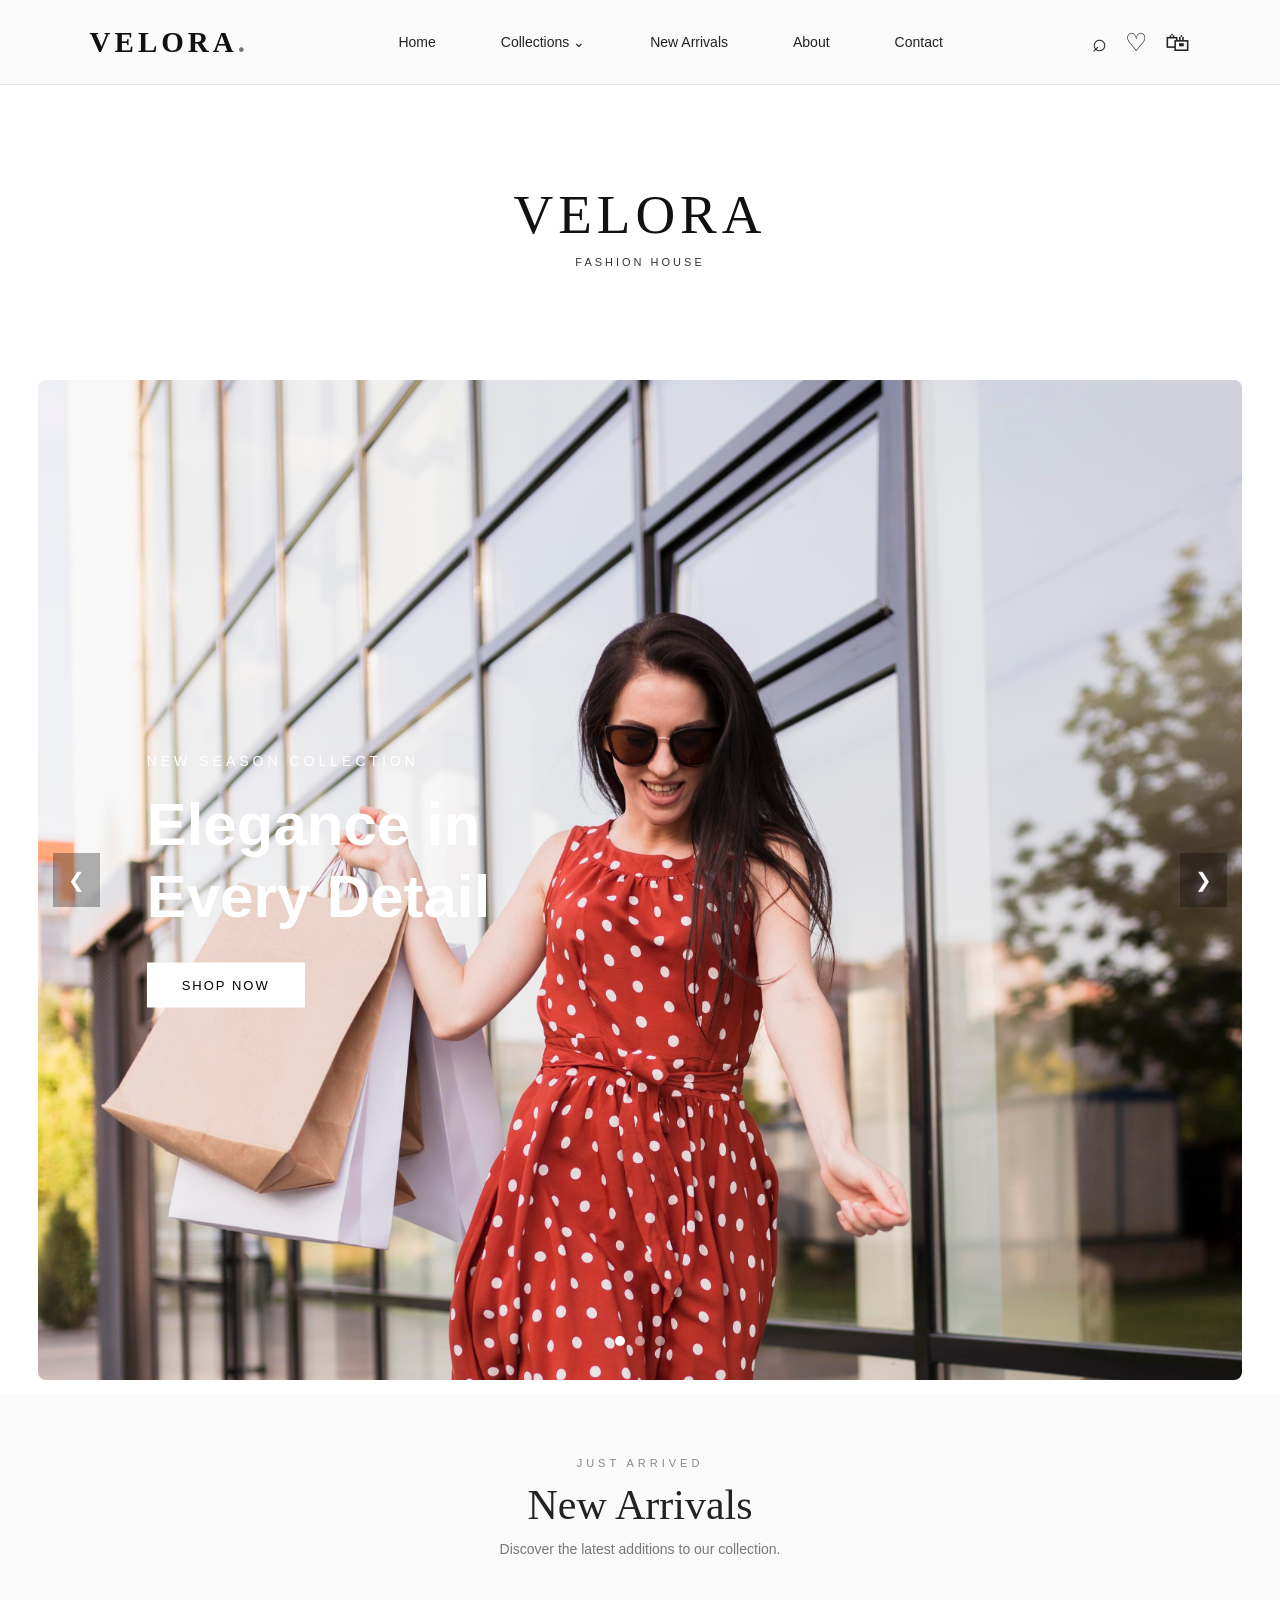
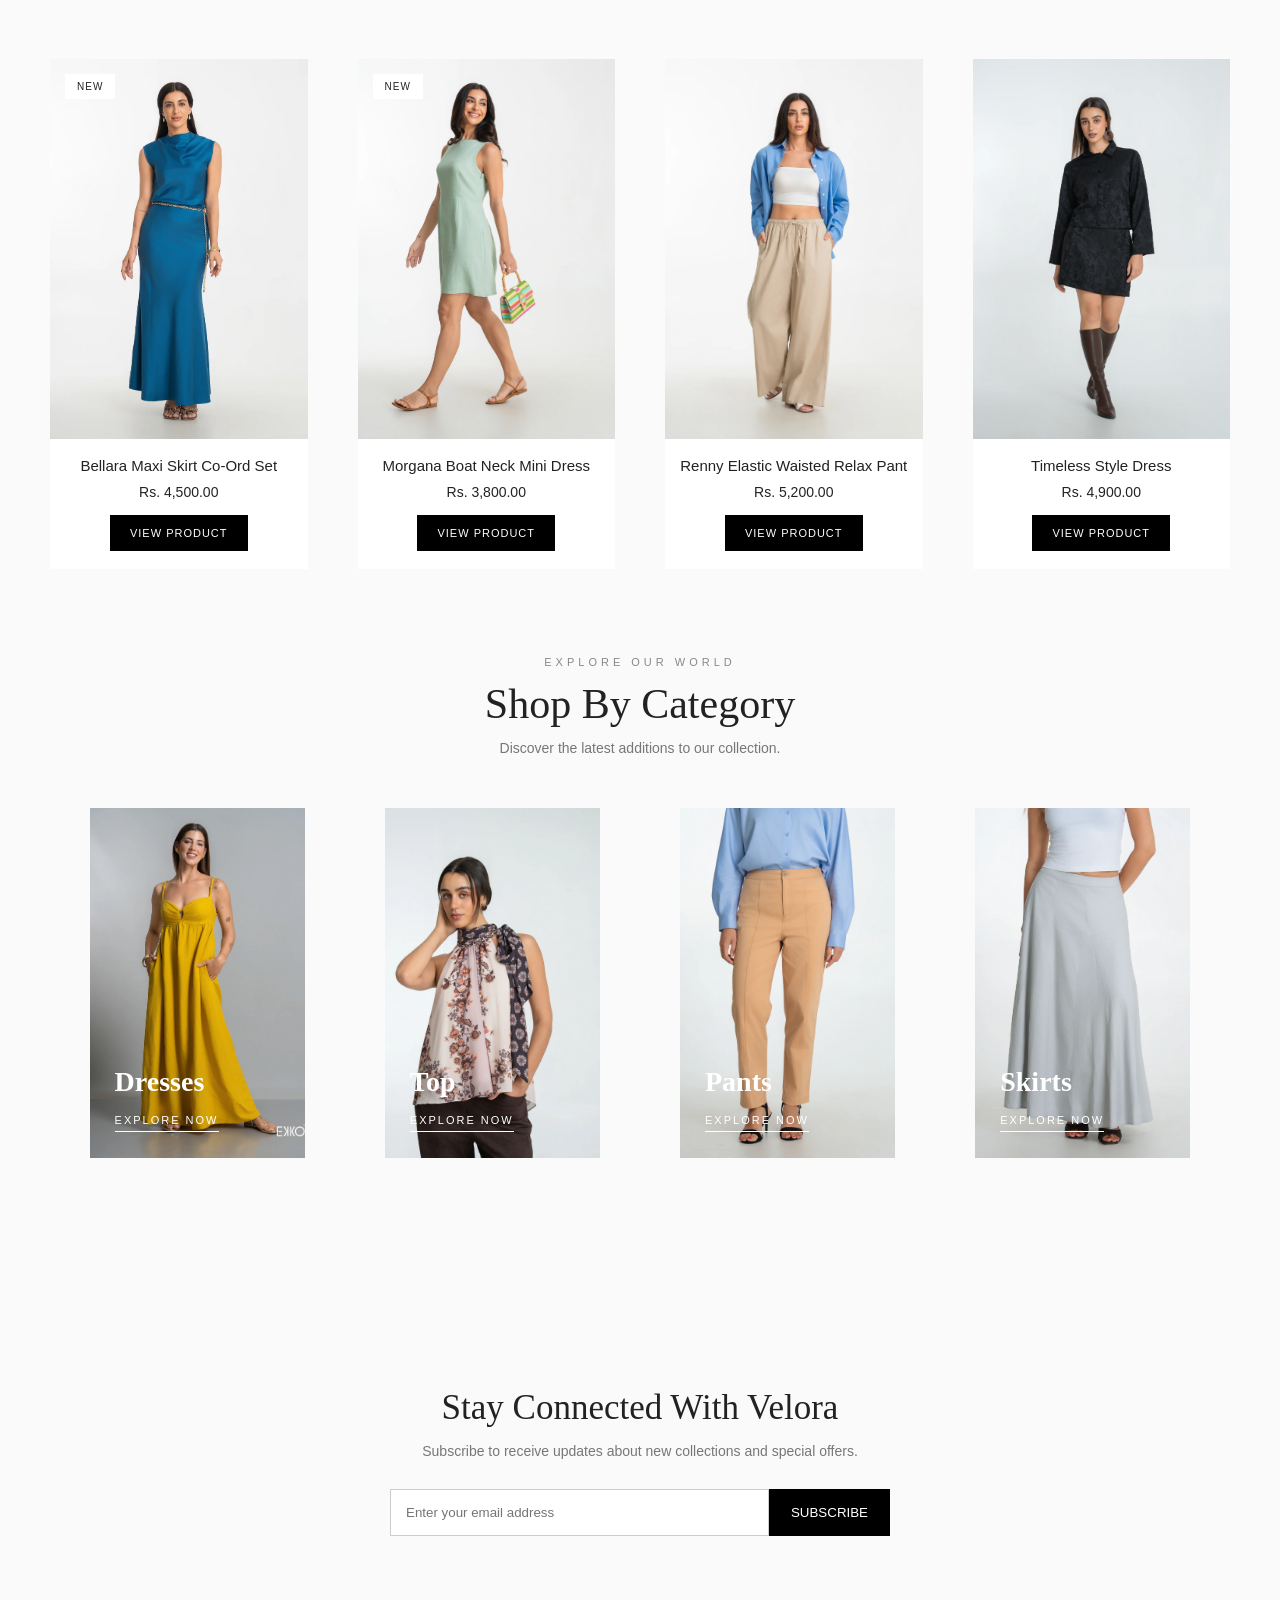
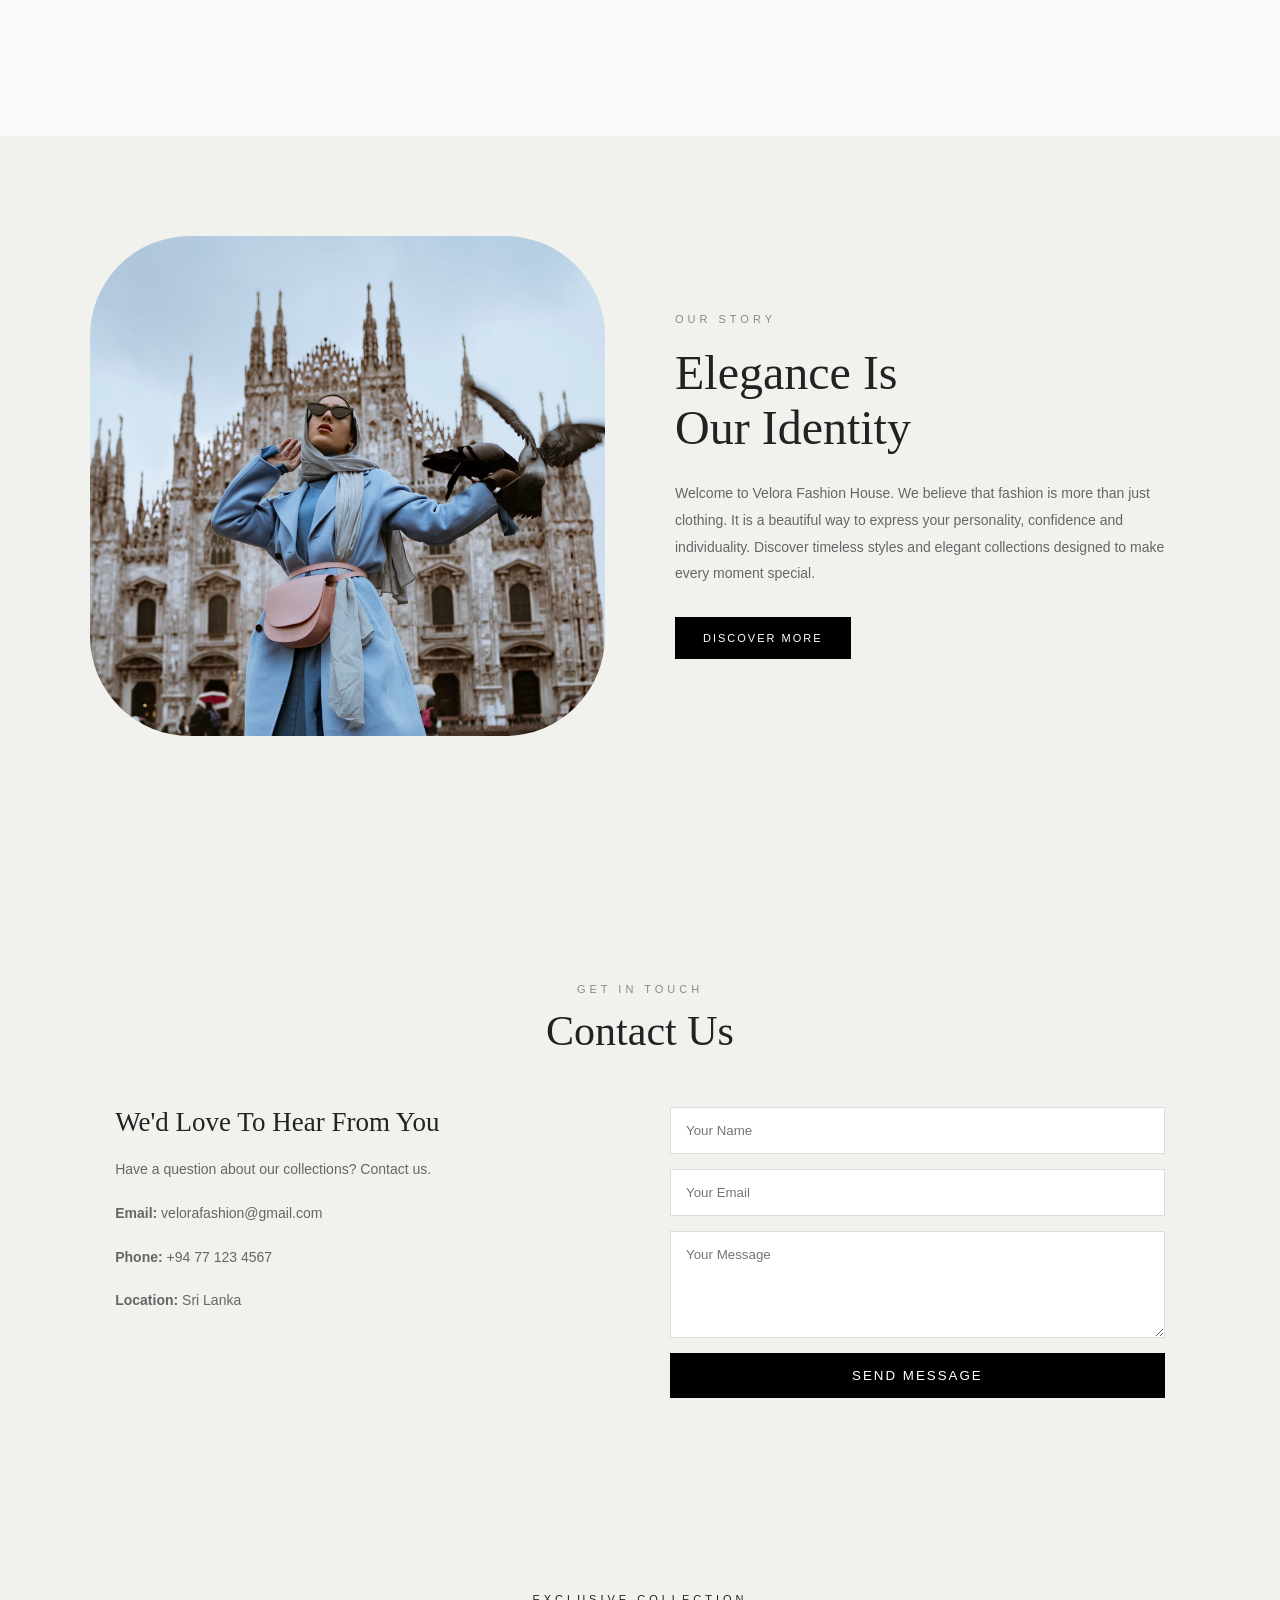
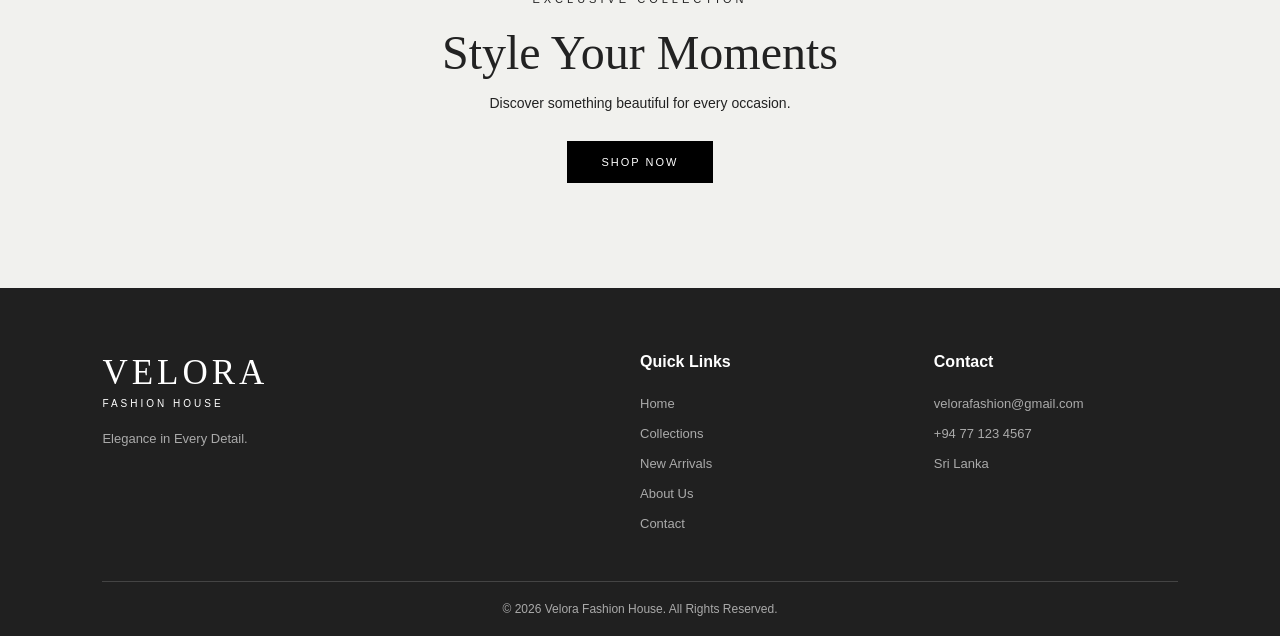
==== commit c97a1454: "add img" ====
--- a/index.html
+++ b/index.html
@@ -143,8 +143,8 @@
                     <p>Rs. 4,500.00</p>
 
                     <button class="product-btn" data-images="assests/img/EKKO0696_885afc64-e333-4b8f-af75-bd43ce9b3680_1800x1800.webp1.webp,
-    assests/img/EKKO0694_1800x1800.webp1.webp,
-    assests/img/EKKO0674_74e56c01-f907-4084-8e2f-64835ceea013.webp1.webp"
+                        assests/img/EKKO0694_1800x1800.webp1.webp,
+                        assests/img/EKKO0674_74e56c01-f907-4084-8e2f-64835ceea013.webp1.webp"
                         data-description="This sophisticated two-piece set features an elegant sleeveless cowl-neck top paired with a graceful, floor-length maxi skirt. Material: 100% Polyester. Fit: Regular Fit. Color: Teal Blue.">
 
                         VIEW PRODUCT
@@ -167,7 +167,11 @@
                     <p>Rs. 3,800.00</p>
                     <button class="product-btn" data-images="assests\img\EKKO0038_1800x1800.webp2.webp,
                         assests\img\EKKO0036_800x.webp2.webp,
-                        assests\img\EKKO0028_1800x1800.webp2.webp" data-description="Designed in a refreshing sage green hue, this sleeveless mini dress showcases an effortless, clean-lined silhouette with a classic boat neckline. Subtle waist tailoring transitions into a gently flared A-line skirt, offering a figure-flattering fit with breezy, all-day comfort. Pair it with casual slide sandals for relaxed daytime outings, or dress it up with strappy heels for warm-weather brunches and garden parties.
+                        assests\img\EKKO0028_1800x1800.webp2.webp" data-description="Designed in a refreshing sage green hue, 
+                        this sleeveless mini dress showcases an effortless, clean-lined silhouette with a classic boat neckline.
+                        Subtle waist tailoring transitions into a gently flared A-line skirt, offering a figure-flattering fit with breezy, 
+                        all-day comfort. Pair it with casual slide sandals for relaxed daytime outings, or 
+                        dress it up with strappy heels for warm-weather brunches and garden parties.
 
                                 Material: 55% Linen 45% Viscose
                                 Fit: Regular Fit
@@ -224,8 +228,8 @@
                     <p>Rs. 4,900.00</p>
                     <button class="product-btn" data-images="assests\img\EKKO0021_1800x1800.webp4.webp,
                         assests\img\EKKO0026_800x.webp4.webp,
-                          assests\img\EKKO0041_1800x1800.webp4.webp" data-description="This two-piece matching set is crafted from a textured, tonal black fabric featuring a subtle floral pattern. The jacket features a structured, cropped silhouette with long sleeves, a classic pointed collar, and a
-                            center-front placket with covered button closures. It is paired with a clean, high-waisted mini skirt that mirrors the textured fabric for a cohesive, modern tailored look.
+                        assests\img\EKKO0041_1800x1800.webp4.webp" data-description="This two-piece matching set is crafted from a textured, tonal black fabric featuring a subtle floral pattern. The jacket features a structured, cropped silhouette with long sleeves, a classic pointed collar, and a
+                        center-front placket with covered button closures. It is paired with a clean, high-waisted mini skirt that mirrors the textured fabric for a cohesive, modern tailored look.
 
                             Material: 100% Polyester
                             Fit: Regular Fit
--- a/style.css
+++ b/style.css
@@ -460,7 +460,7 @@
 /* New Arrivals */
 
 .new-arrivals {
-    padding: 200px 7%;
+    padding-top: 55px;
     background-color: #FAFAFA;
 }
 
@@ -948,6 +948,11 @@
     display: flex;
     flex-direction: column;
     gap: 12px;
+
+     height: 480px;
+    overflow-y: auto;
+
+    padding-right: 5px;
 }
 
 .thumbnail-container img {
@@ -957,13 +962,15 @@
     object-fit: cover;
 
     cursor: pointer;
-
+     flex-shrink: 0;
     border: 1px solid #ddd;
 }
 
 .thumbnail-container img:hover {
     border: 1px solid black;
 }
+
+
 
 .main-product-image {
     flex: 1;
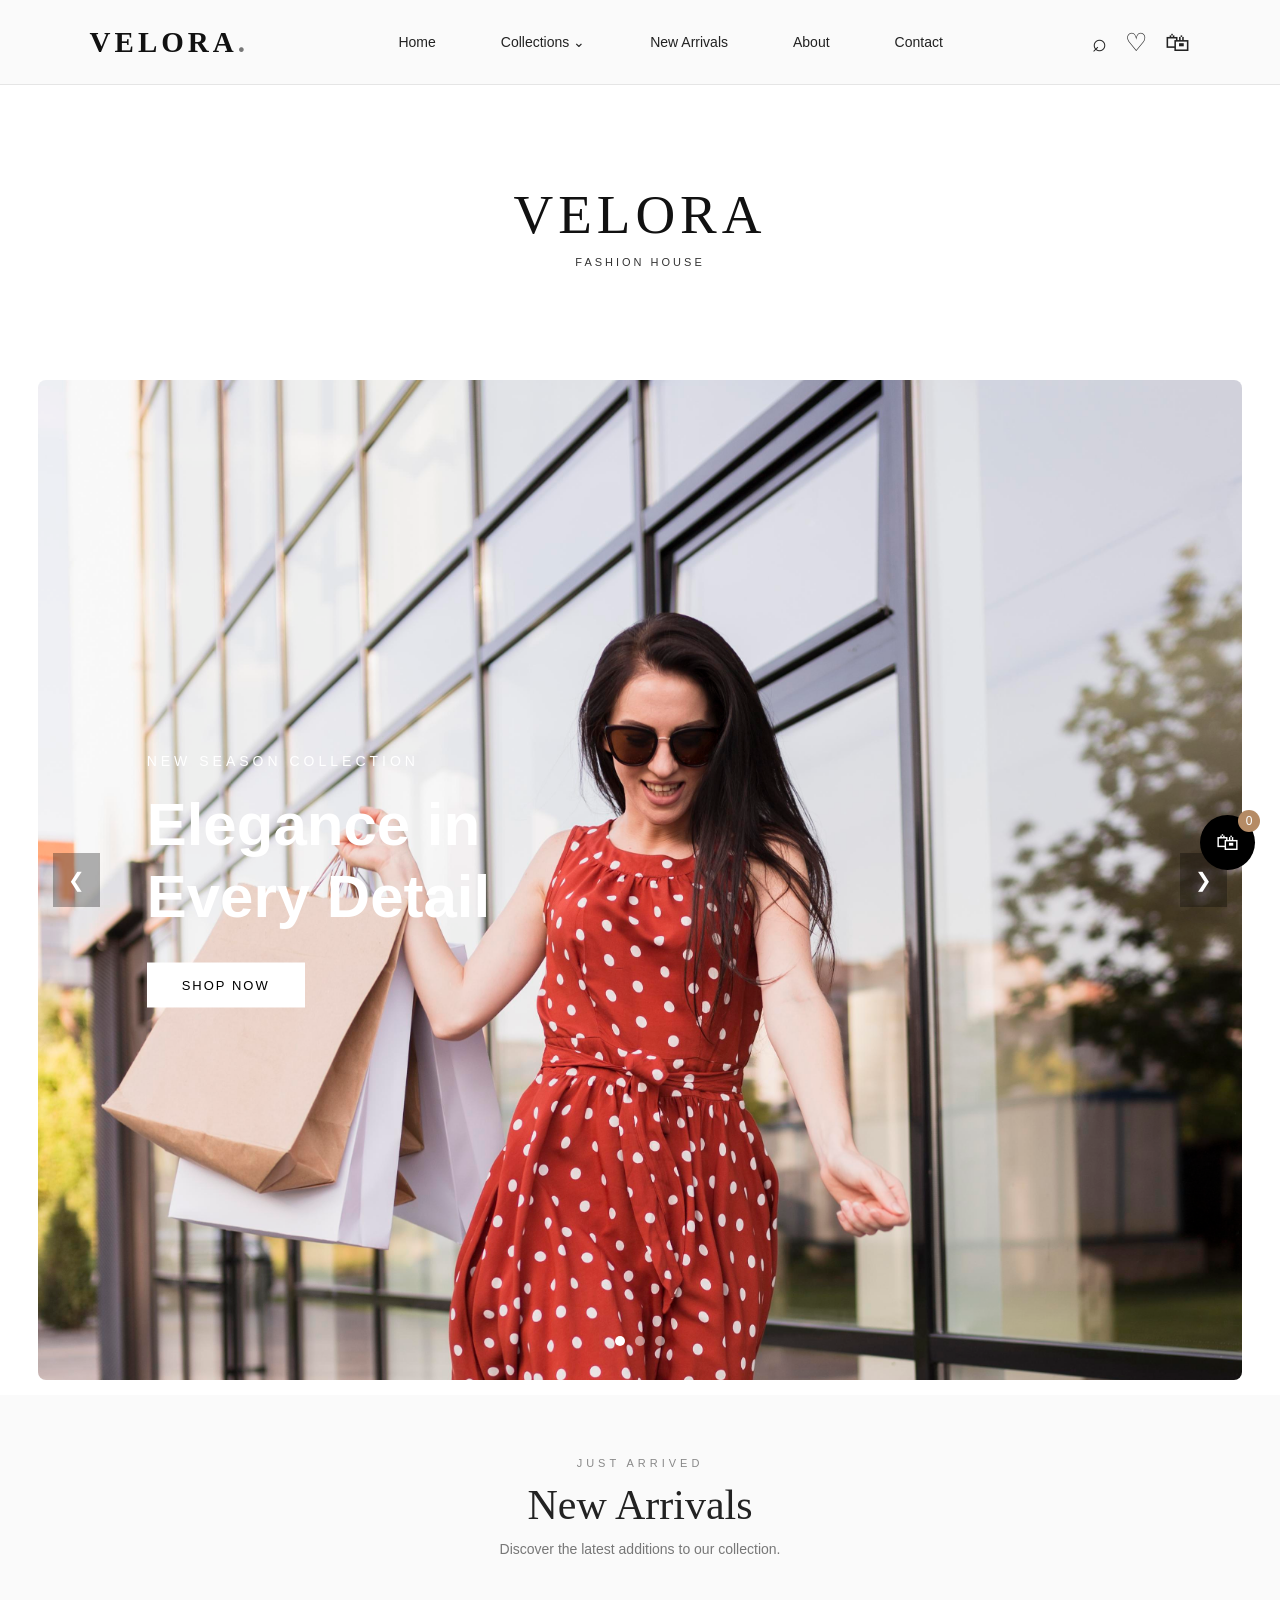
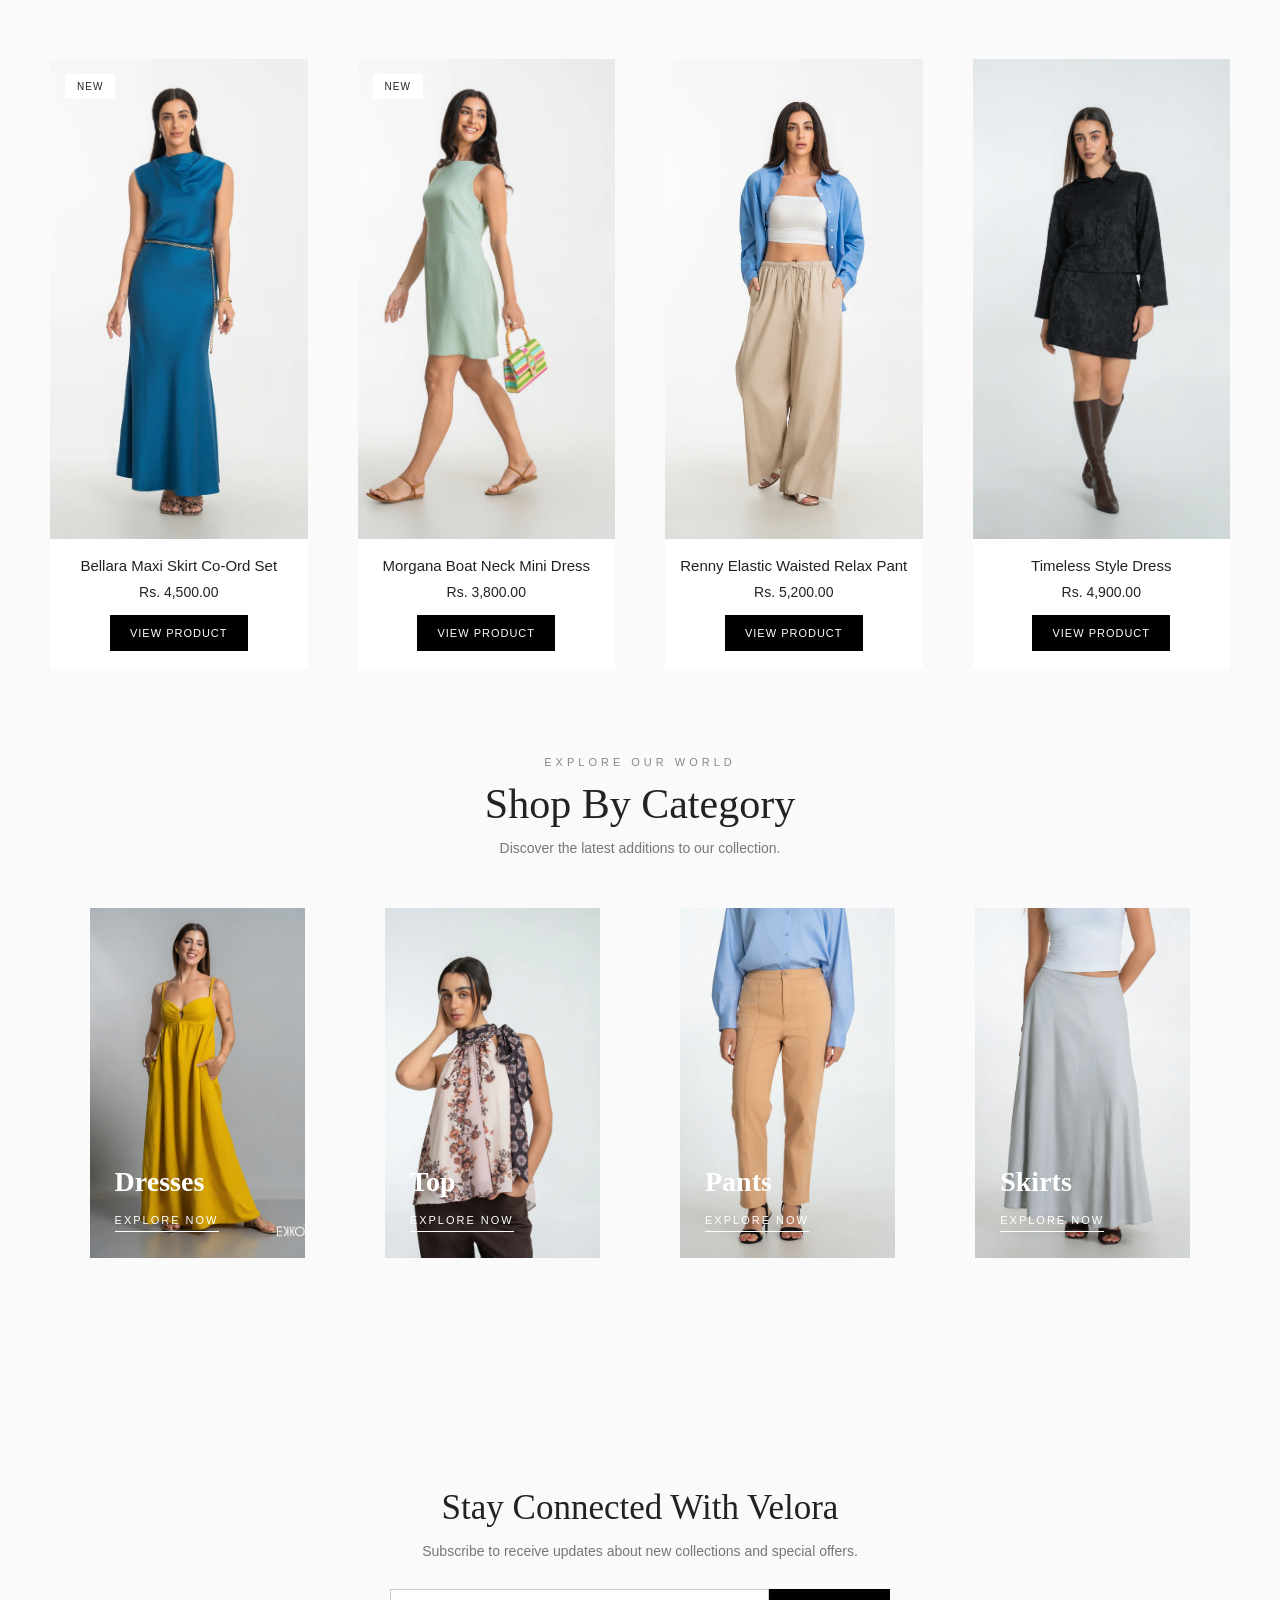
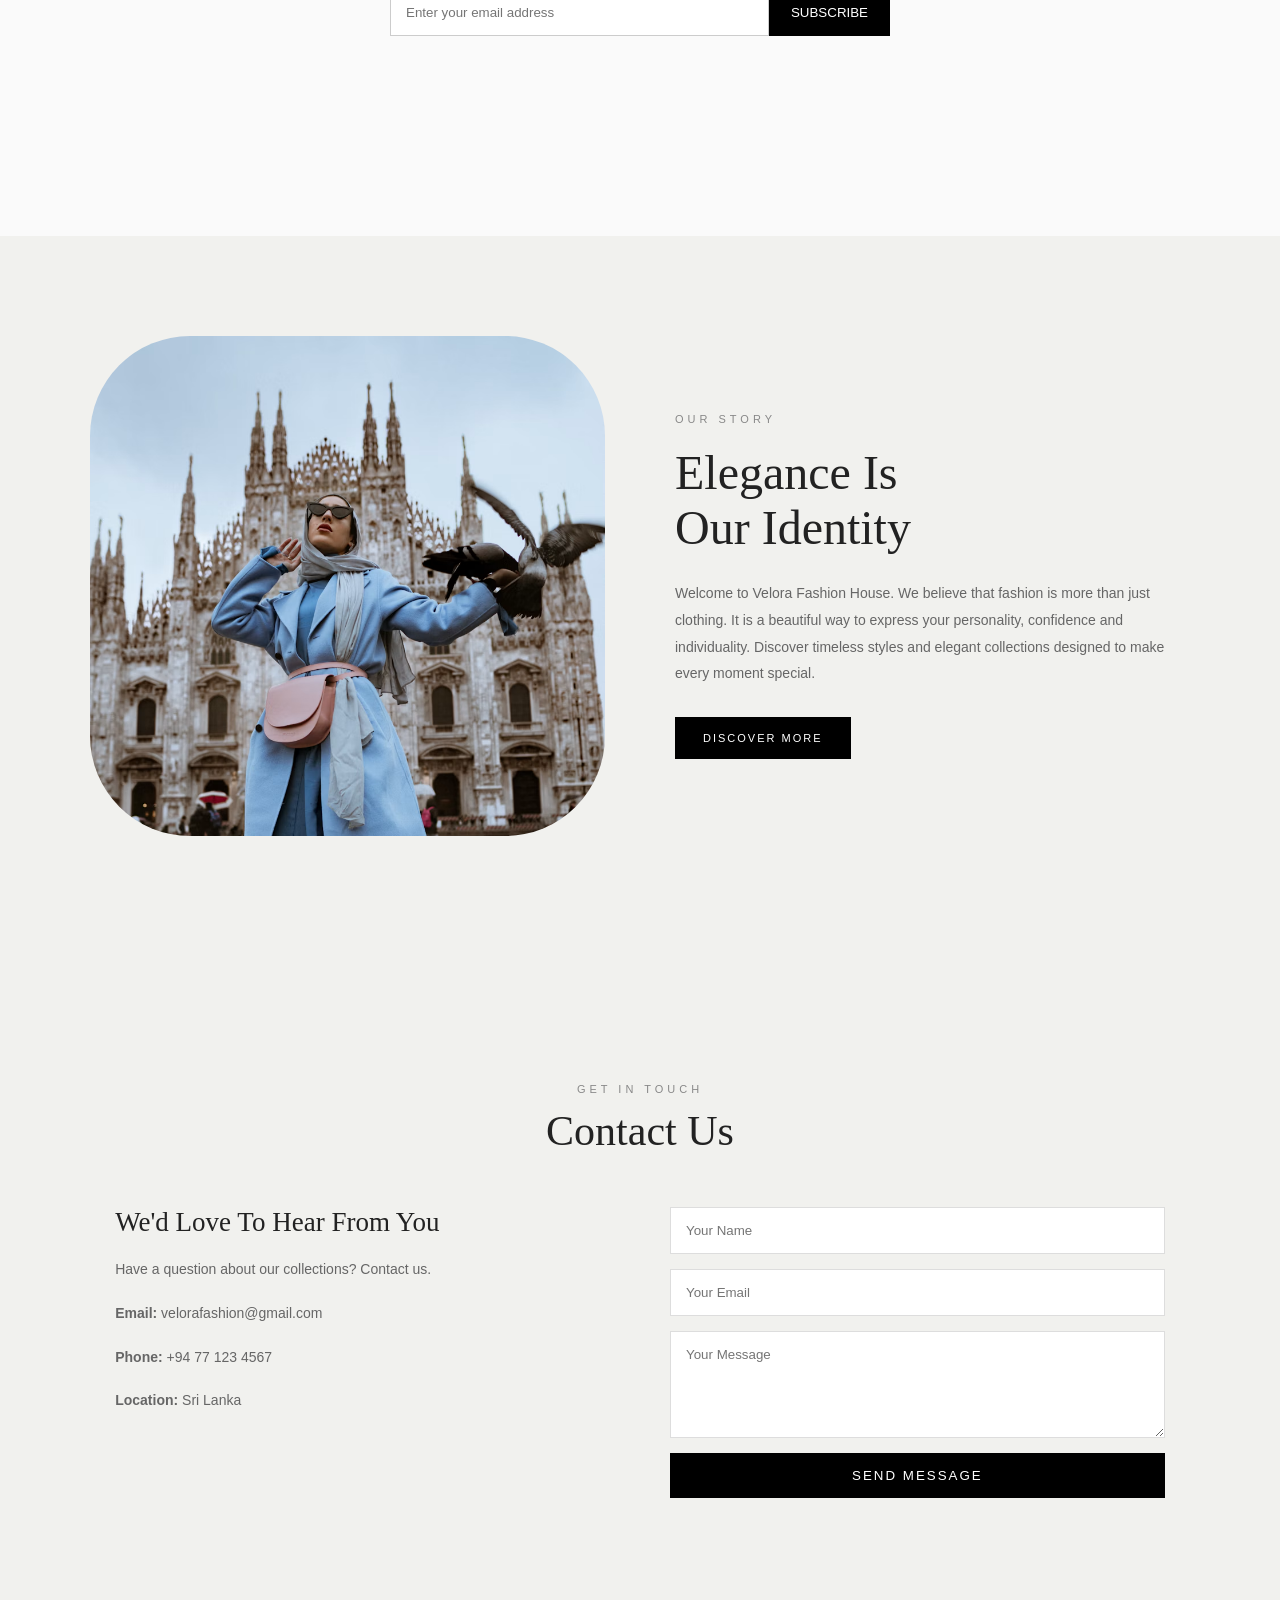
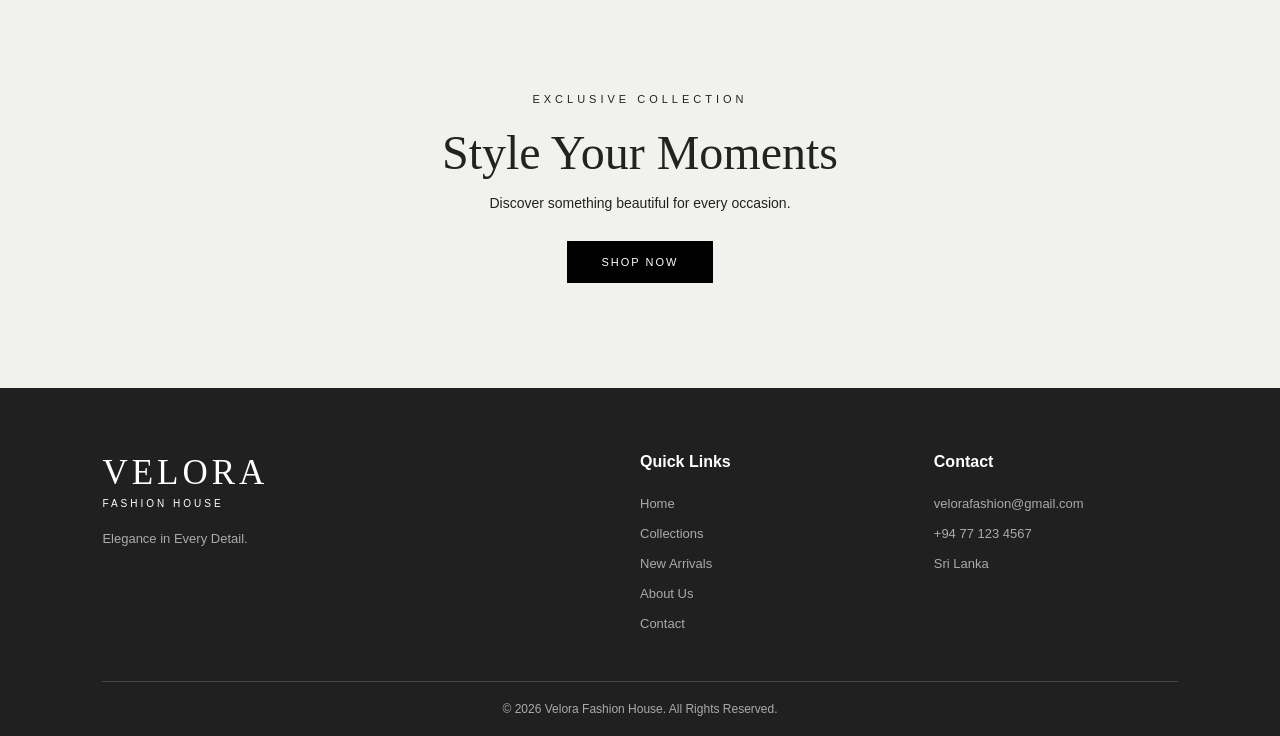
==== commit 35c61d8d: "add card" ====
--- a/index.html
+++ b/index.html
@@ -150,6 +150,9 @@
                         VIEW PRODUCT
 
                     </button>
+
+                    
+
                 </div>
 
             </div>
@@ -237,7 +240,7 @@
                             Occassion: Holiday Muse
                             Pattern: Textured
                             Our model is wearing: UK 10
-                            Models Height: 5'7" Care Instructions: Hand wash or dry clean only |Do not bleach| Wash and
+                            Models Height: 5 feet 7 inches Care Instructions: Hand wash or dry clean only |Do not bleach| Wash and
                         dry with like colors |Do not soak in water or leave wet for a long time to avoid color transfer
                         or discoloration|Tumble dry delicate cycle | Use mild detergent |Wash inside out | Cool iron if
                         needed | Do not iron decoration">VIEW PRODUCT</button>
@@ -532,7 +535,80 @@
 
     </footer>
 
+    <!-- Shopping Cart Button -->
+
+    <button class="cart-toggle" id="cartToggle">
+
+        🛍
+
+        <span id="cartCount">0</span>
+
+    </button>
+
+
+    <!-- Order Panel -->
+
+    <div class="cart-overlay" id="cartOverlay"></div>
+
+    <aside class="cart-panel" id="cartPanel">
+
+        <div class="cart-header">
+
+            <h2>Your Order</h2>
+
+            <button id="closeCart">&times;</button>
+
+        </div>
+
+
+        <!-- Cart Items -->
+
+        <div class="cart-items" id="cartItems">
+
+            <p class="empty-cart">Your order is empty.</p>
+
+        </div>
+
+
+        <!-- Order Summary -->
+
+        <div class="cart-summary">
+
+            <div>
+                <span>Subtotal</span>
+                <span id="subtotal">Rs. 0.00</span>
+            </div>
+
+            <div>
+                <span>Discount</span>
+                <span id="discount">Rs. 0.00</span>
+            </div>
+
+            <div>
+                <span>Delivery Fee</span>
+                <span id="delivery">Rs. 350.00</span>
+            </div>
+
+            <div class="grand-total">
+
+                <strong>Total</strong>
+
+                <strong id="grandTotal">Rs. 350.00</strong>
+
+            </div>
+
+
+            <button class="checkout-btn" id="checkoutBtn">
+
+                CHECKOUT
+
+            </button>
+
+        </div>
+
+    </aside>
+
     <script src="script.js"></script>
 </body>
 
-</html>+</html>  
--- a/style.css
+++ b/style.css
@@ -381,6 +381,12 @@
     padding: 7px;
 }
 
+.section-heading1 {
+    text-align: left;
+    margin-bottom: 45px;
+    padding: 7px;
+}
+
 .section-heading p {
     font-size: 11px;
     letter-spacing: 4px;
@@ -403,6 +409,38 @@
 }
 
 
+/* section-heading1  */
+   
+
+
+.section-heading1 {
+    text-align: left;
+    margin-bottom: 45px;
+    padding: 30px;
+}
+
+.section-heading1 p {
+    font-size: 11px;
+    letter-spacing: 4px;
+    color: #888;
+    margin-bottom: 12px;
+}
+
+.section-heading1 h2 {
+    font-family: 'Times New Roman', serif;
+    font-size: 22px;
+    font-weight: normal;
+    color: #222;
+}
+
+.section-heading1 span {
+    display: block;
+    margin-top: 12px;
+    color: #777;
+    font-size: 14px;
+}
+
+
 /* Shop By Category */
 
 .category-section {
@@ -478,9 +516,10 @@
 
 .product-image {
     width: 100%;
-    height: 380px;
+    height: 480px;
     position: relative;
     overflow: hidden;
+   
 }
 
 .product-image img {
@@ -1147,4 +1186,374 @@
     gap: 100px;
     padding: 50px;
     
+}
+
+/* Shopping Cart Button */
+
+.cart-toggle {
+
+    position: fixed;
+
+    right: 25px;
+
+    bottom: 30px;
+
+    width: 55px;
+
+    height: 55px;
+
+    border-radius: 50%;
+
+    background: black;
+
+    color: white;
+
+    border: none;
+
+    font-size: 23px;
+
+    cursor: pointer;
+
+    z-index: 1500;
+
+}
+
+.cart-toggle span {
+
+    position: absolute;
+
+    top: -5px;
+
+    right: -5px;
+
+    background: #b58b65;
+
+    color: white;
+
+    width: 22px;
+
+    height: 22px;
+
+    border-radius: 50%;
+
+    font-size: 12px;
+
+    display: flex;
+
+    align-items: center;
+
+    justify-content: center;
+
+}
+
+
+/* Cart Overlay */
+
+.cart-overlay {
+
+    position: fixed;
+
+    inset: 0;
+
+    background: rgba(0,0,0,0.4);
+
+    display: none;
+
+    z-index: 1998;
+
+}
+
+.cart-overlay.active {
+
+    display: block;
+
+}
+
+
+/* Cart Panel */
+
+.cart-panel {
+
+    position: fixed;
+
+    top: 0;
+
+    right: -400px;
+
+    width: 370px;
+
+    height: 100vh;
+
+    background: white;
+
+    z-index: 1999;
+
+    padding: 25px;
+
+    display: flex;
+
+    flex-direction: column;
+
+    transition: 0.4s;
+
+    box-shadow: -5px 0 20px rgba(0,0,0,0.1);
+
+}
+
+.cart-panel.active {
+
+    right: 0;
+
+}
+
+
+/* Cart Header */
+
+.cart-header {
+
+    display: flex;
+
+    justify-content: space-between;
+
+    align-items: center;
+
+    padding-bottom: 20px;
+
+    border-bottom: 1px solid #ddd;
+
+}
+
+.cart-header h2 {
+
+    font-family: 'Times New Roman', serif;
+
+    font-weight: normal;
+
+}
+
+.cart-header button {
+
+    background: none;
+
+    border: none;
+
+    font-size: 28px;
+
+    cursor: pointer;
+
+}
+
+
+/* Cart Items */
+
+.cart-items {
+
+    flex: 1;
+
+    overflow-y: auto;
+
+    padding-top: 20px;
+
+}
+
+.empty-cart {
+
+    text-align: center;
+
+    color: #888;
+
+    margin-top: 50px;
+
+}
+
+
+/* Single Cart Item */
+
+.cart-item {
+
+    display: flex;
+
+    gap: 15px;
+
+    padding-bottom: 20px;
+
+    margin-bottom: 20px;
+
+    border-bottom: 1px solid #eee;
+
+}
+
+.cart-item img {
+
+    width: 80px;
+
+    height: 100px;
+
+    object-fit: cover;
+
+}
+
+.cart-item-info {
+
+    flex: 1;
+
+}
+
+.cart-item-info h4 {
+
+    font-size: 13px;
+
+    font-weight: normal;
+
+    margin-bottom: 8px;
+
+}
+
+.cart-item-info p {
+
+    font-size: 12px;
+
+    color: #777;
+
+    margin-bottom: 8px;
+
+}
+
+
+/* Quantity */
+
+.quantity-control {
+
+    display: flex;
+
+    align-items: center;
+
+    gap: 12px;
+
+}
+
+.quantity-control button {
+
+    width: 25px;
+
+    height: 25px;
+
+    border: 1px solid #ddd;
+
+    background: white;
+
+    cursor: pointer;
+
+}
+
+
+/* Remove Button */
+
+.remove-item {
+
+    border: none;
+
+    background: none;
+
+    color: #999;
+
+    cursor: pointer;
+
+    font-size: 12px;
+
+    margin-top: 8px;
+
+}
+
+
+/* Order Summary */
+
+.cart-summary {
+
+    border-top: 1px solid #ddd;
+
+    padding-top: 20px;
+
+}
+
+.cart-summary div {
+
+    display: flex;
+
+    justify-content: space-between;
+
+    margin-bottom: 15px;
+
+    font-size: 13px;
+
+}
+
+.grand-total {
+
+    font-size: 18px !important;
+
+    border-top: 1px solid #ddd;
+
+    padding-top: 18px;
+
+}
+
+.checkout-btn {
+
+    width: 100%;
+
+    padding: 16px;
+
+    background: black;
+
+    color: white;
+
+    border: none;
+
+    cursor: pointer;
+
+    letter-spacing: 2px;
+
+}
+
+
+/* Add Button */
+
+.quick-add-btn {
+
+    background: white;
+
+    color: black;
+
+    border: 1px solid black;
+
+    padding: 12px 20px;
+
+    margin-left: 5px;
+
+    cursor: pointer;
+
+    font-size: 11px;
+
+}
+
+.quick-add-btn:hover {
+
+    background: black;
+
+    color: white;
+
+}
+
+
+/* Mobile */
+
+@media(max-width: 500px) {
+
+    .cart-panel {
+
+        width: 100%;
+
+    }
+
 }
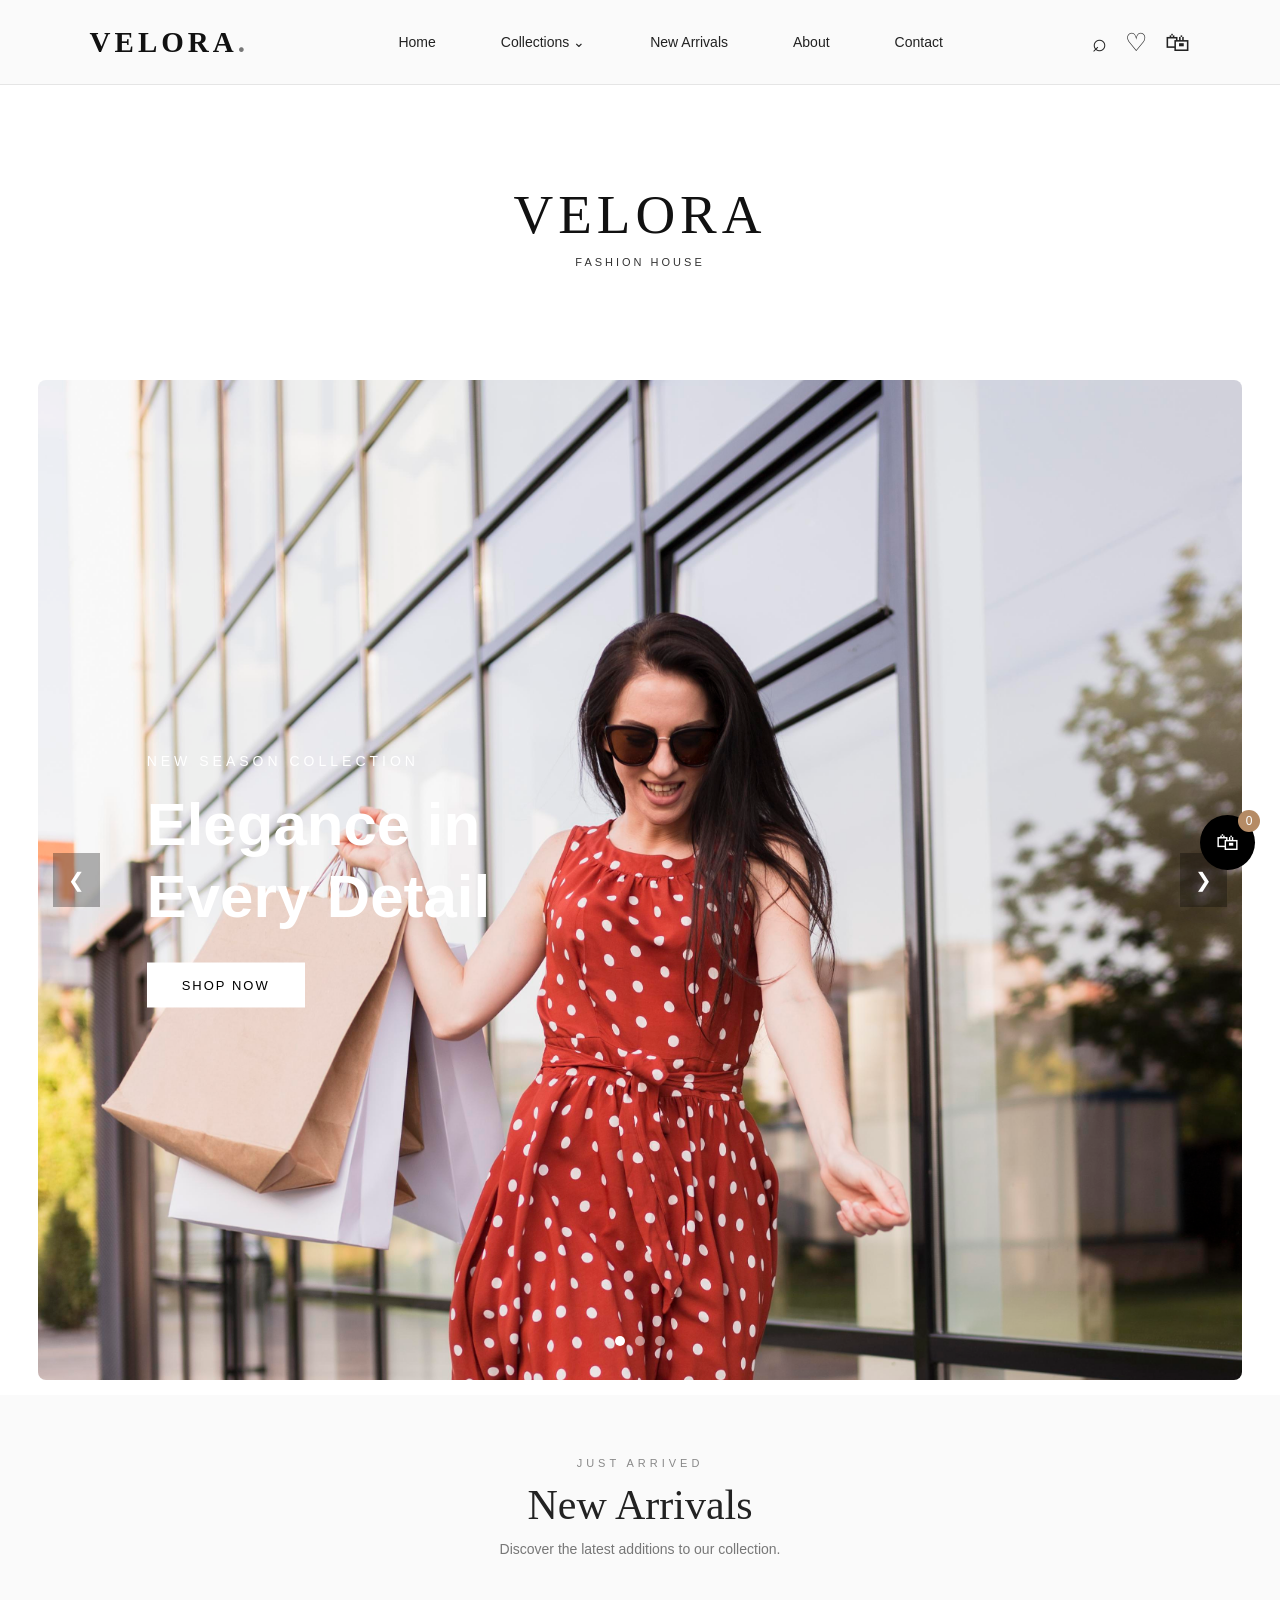
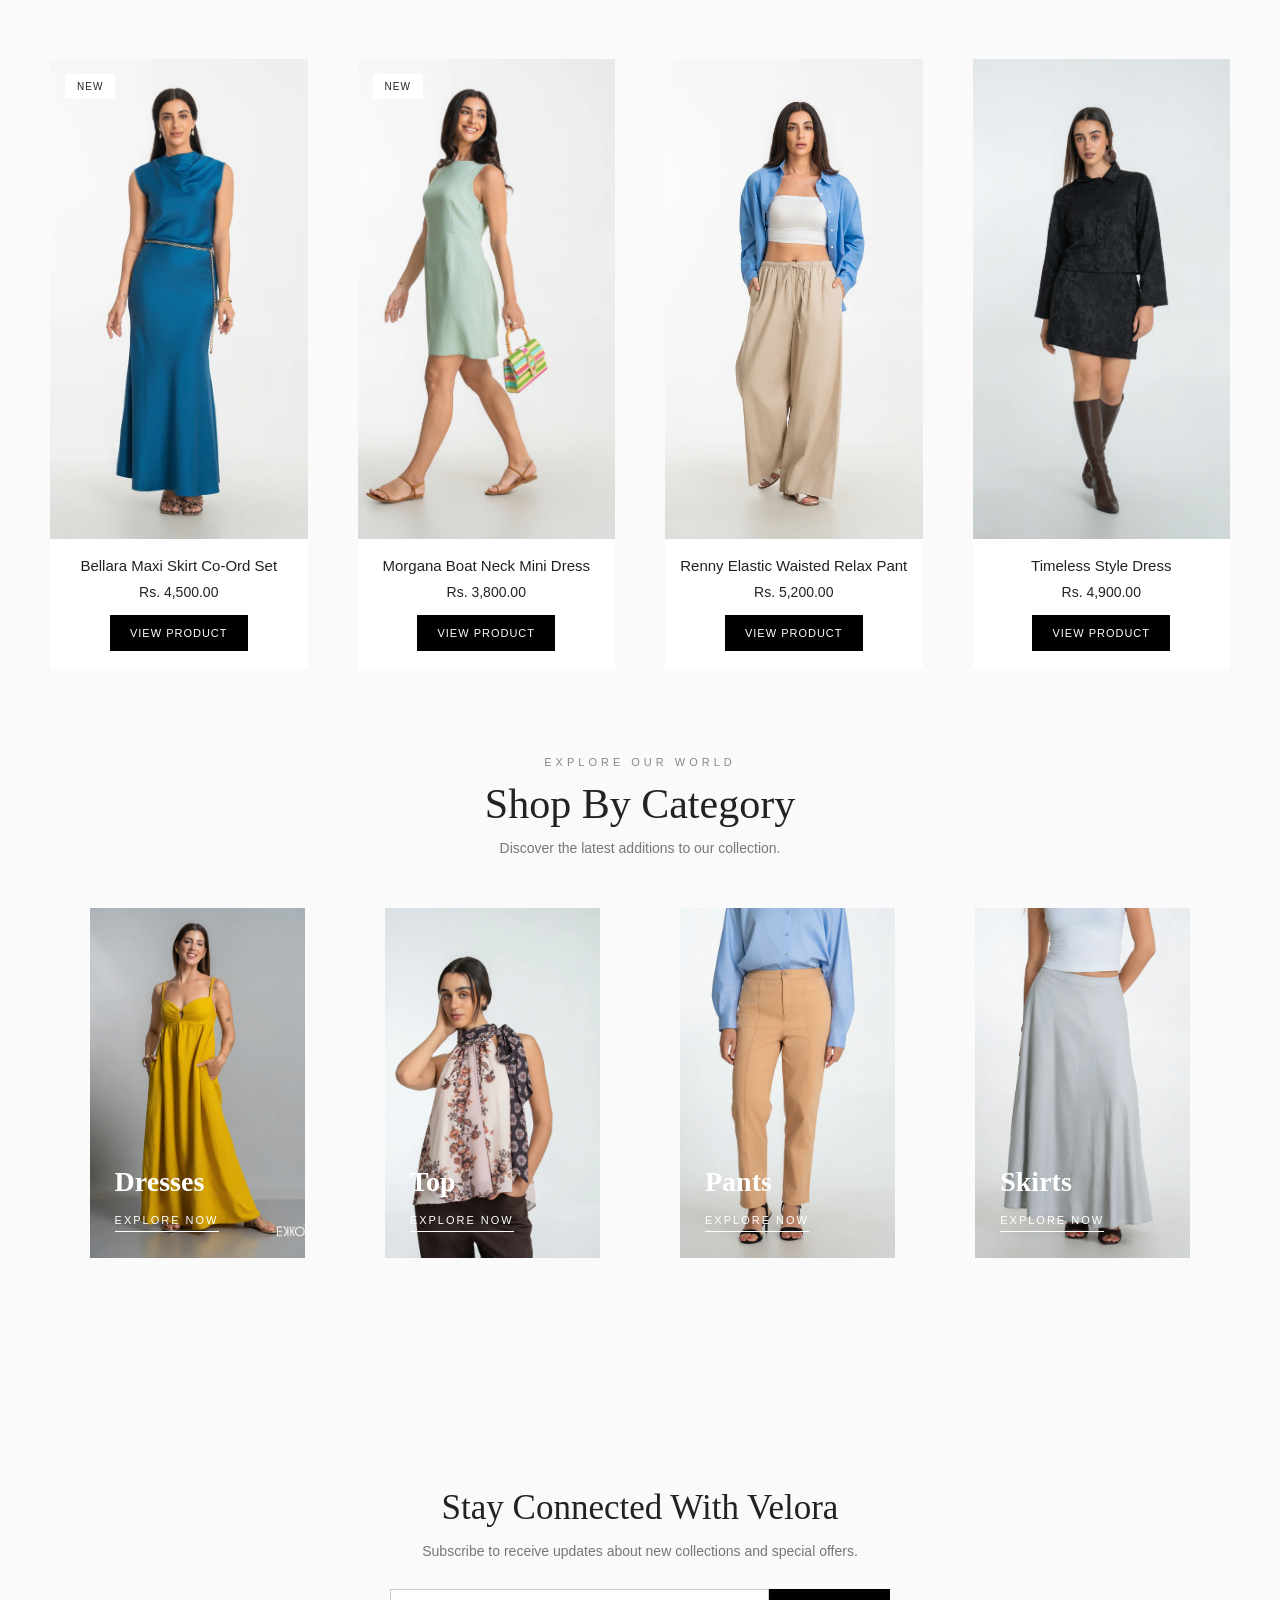
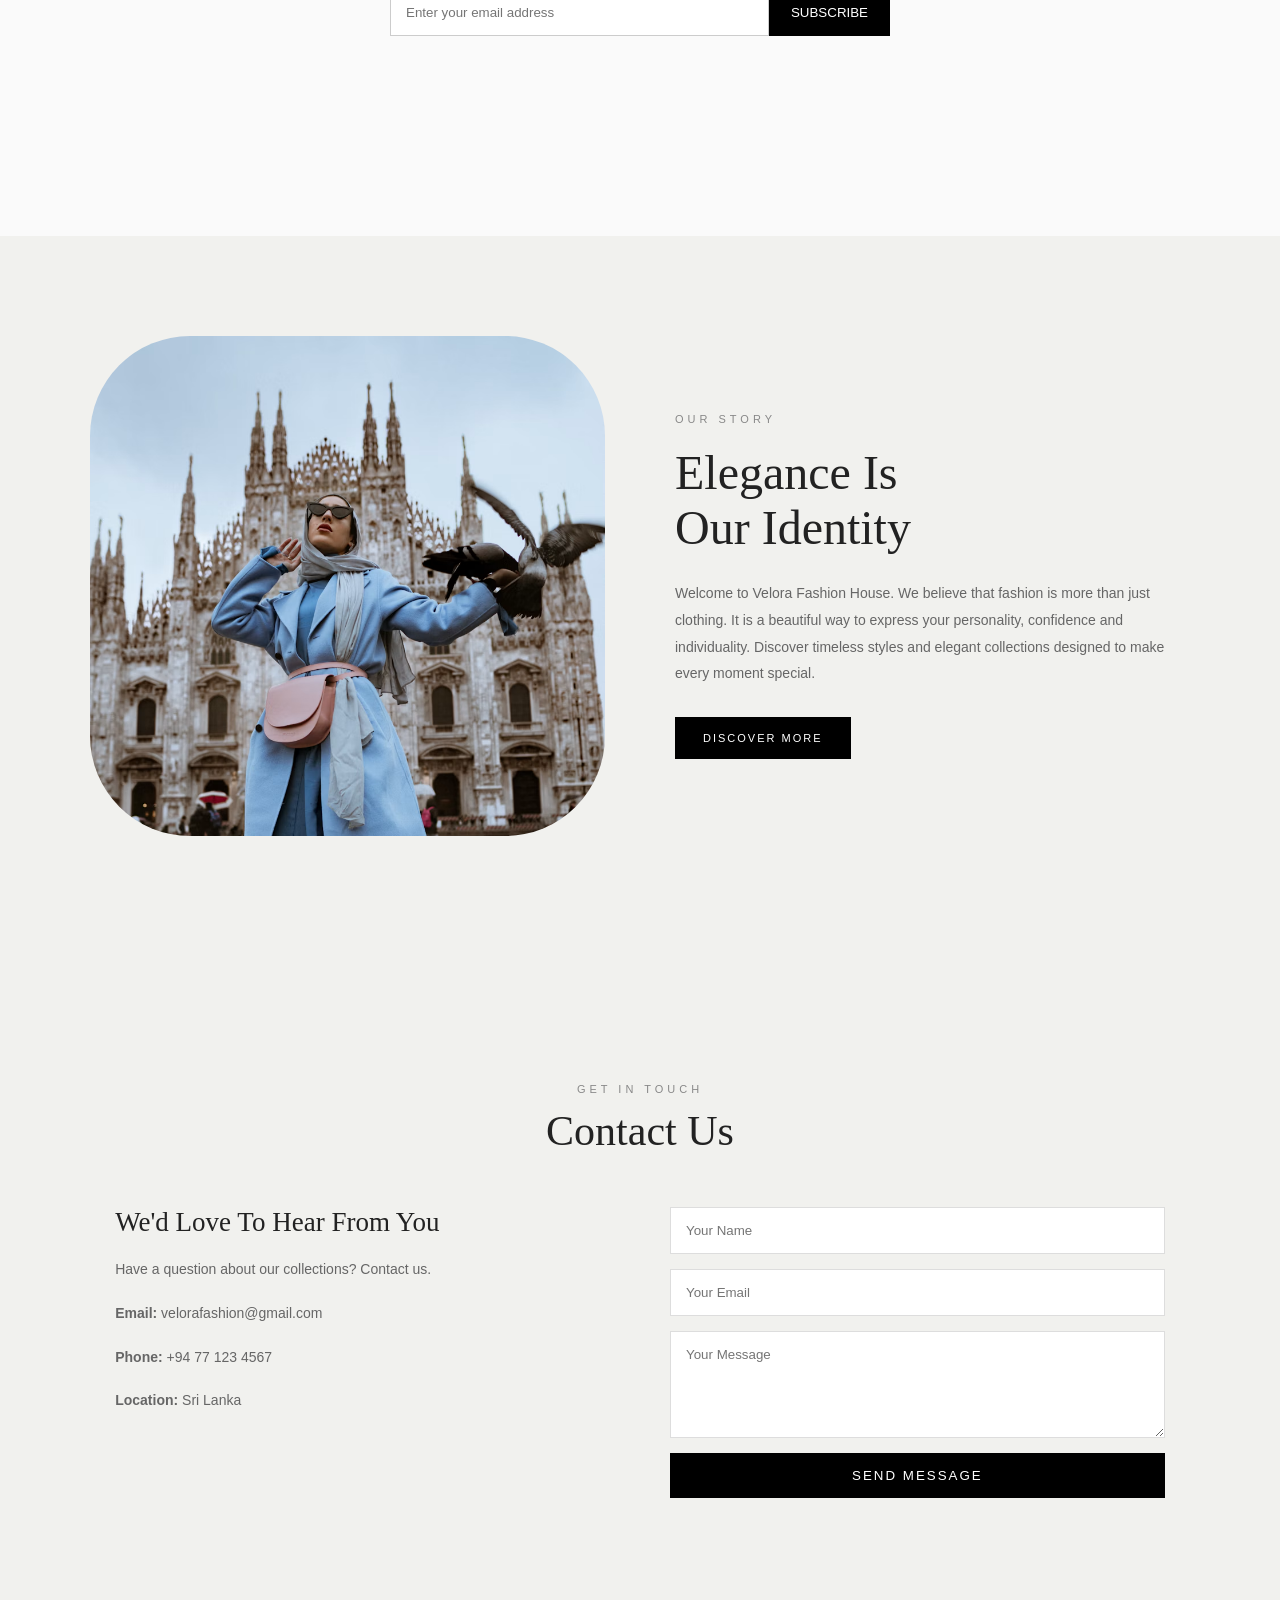
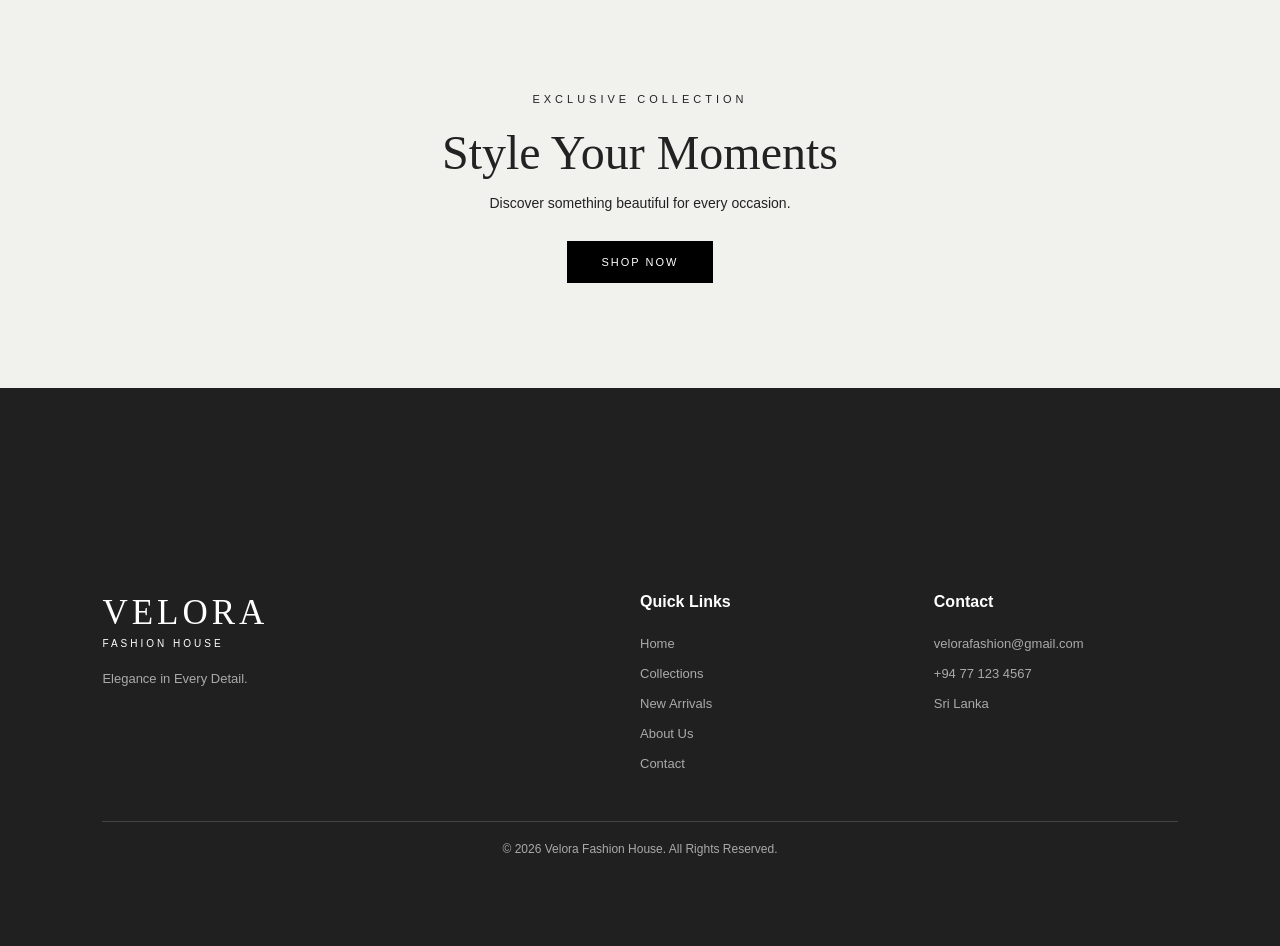
==== commit 7dd3fa2d: "add pos page" ====
--- a/index.html
+++ b/index.html
@@ -151,7 +151,7 @@
 
                     </button>
 
-                    
+
 
                 </div>
 
@@ -611,4 +611,4 @@
     <script src="script.js"></script>
 </body>
 
-</html>  +</html>
--- a/style.css
+++ b/style.css
@@ -774,7 +774,7 @@
 .footer {
     background: #202020;
     color: white;
-    padding: 65px 8% 20px;
+    padding: 205px 8% 90px;
 }
 
 .footer-container {
@@ -1246,41 +1246,38 @@
 
 }
 
-
 /* Cart Overlay */
 
 .cart-overlay {
-
     position: fixed;
-
     inset: 0;
 
-    background: rgba(0,0,0,0.4);
-
-    display: none;
+    background: rgba(0, 0, 0, 0.4);
+
+    opacity: 0;
+    visibility: hidden;
 
     z-index: 1998;
 
+    transition: 0.3s ease;
 }
 
 .cart-overlay.active {
-
-    display: block;
-
+    opacity: 1;
+    visibility: visible;
 }
 
 
 /* Cart Panel */
 
 .cart-panel {
-
     position: fixed;
 
     top: 0;
-
-    right: -400px;
-
-    width: 370px;
+    right: -800px;
+
+    width: 750px;
+    max-width: 100%;
 
     height: 100vh;
 
@@ -1291,19 +1288,15 @@
     padding: 25px;
 
     display: flex;
-
     flex-direction: column;
 
-    transition: 0.4s;
+    transition: right 0.4s ease;
 
     box-shadow: -5px 0 20px rgba(0,0,0,0.1);
-
 }
 
 .cart-panel.active {
-
     right: 0;
-
 }
 
 
@@ -1318,7 +1311,7 @@
     align-items: center;
 
     padding-bottom: 20px;
-
+    border-top: 1px solid #ddd;
     border-bottom: 1px solid #ddd;
 
 }
@@ -1352,208 +1345,435 @@
 
     overflow-y: auto;
 
+    padding-top: 60px;
+
+}
+
+.empty-cart {
+
+    text-align: center;
+
+    color: #888;
+
+    margin-top: 100px;
+
+}
+
+
+/* Single Cart Item */
+
+.cart-item {
+
+    display: flex;
+
+    gap: 15px;
+
+    padding-bottom: 20px;
+
+    margin-bottom: 20px;
+
+    border-bottom: 1px solid #eee;
+
+}
+
+.cart-item img {
+
+    width: 80px;
+
+    height: 100px;
+
+    object-fit: cover;
+
+}
+
+.cart-item-info {
+
+    flex: 1;
+
+}
+
+.cart-item-info h4 {
+
+    font-size: 13px;
+
+    font-weight: normal;
+
+    margin-bottom: 8px;
+
+}
+
+.cart-item-info p {
+
+    font-size: 12px;
+
+    color: #777;
+
+    margin-bottom: 8px;
+
+}
+
+
+/* Quantity */
+
+.quantity-control {
+
+    display: flex;
+
+    align-items: center;
+
+    gap: 12px;
+
+}
+
+.quantity-control button {
+
+    width: 25px;
+
+    height: 25px;
+
+    border: 1px solid #ddd;
+
+    background: white;
+
+    cursor: pointer;
+
+}
+
+
+/* Remove Button */
+
+.remove-item {
+
+    border: none;
+
+    background: none;
+
+    color: black;
+    font-weight: bold;
+
+    cursor: pointer;
+
+    font-size: 12px;
+
+    margin-top: 8px;
+
+}
+
+
+/* Order Summary */
+
+.cart-summary {
+
+    border-top: 1px solid #ddd;
+
     padding-top: 20px;
 
 }
 
-.empty-cart {
-
-    text-align: center;
-
+.cart-summary div {
+
+    display: flex;
+
+    justify-content: space-between;
+
+    margin-bottom: 15px;
+
+    font-size: 13px;
+
+}
+
+.grand-total {
+
+    font-size: 18px !important;
+
+    border-top: 1px solid #ddd;
+
+    padding-top: 18px;
+
+}
+
+.checkout-btn {
+
+    width: 100%;
+
+    padding: 16px;
+
+    background: black;
+
+    color: white;
+
+    border: none;
+
+    cursor: pointer;
+
+    letter-spacing: 2px;
+
+}
+
+
+/* Add Button */
+
+.quick-add-btn {
+
+    background: white;
+
+    color: black;
+
+    border: 1px solid black;
+
+    padding: 12px 20px;
+
+    margin-left: 5px;
+
+    cursor: pointer;
+
+    font-size: 11px;
+
+}
+
+.quick-add-btn:hover {
+
+    background: black;
+
+    color: white;
+
+}
+
+
+/* Mobile */
+
+@media(max-width: 500px) {
+
+    .cart-panel {
+
+        width: 100%;
+
+    }
+
+}
+
+
+/* ============================================================================================= */
+
+
+/* =========================
+   POS DASHBOARD
+========================= */
+
+.pos-dashboard {
+    margin: 0;
+    padding: 0;
+    background: #f5f5f2;
+    font-family: Arial, sans-serif;
+    display: flex;
+    min-height: 100vh;
+}
+
+
+/* Sidebar */
+
+.pos-sidebar {
+    width: 250px;
+    min-height: 100vh;
+    background: #222222;
+    padding: 30px 20px;
+    box-sizing: border-box;
+}
+
+.pos-sidebar h2 {
+    color: white;
+    font-size: 27px;
+    letter-spacing: 3px;
+    margin-bottom: 55px;
+}
+
+.pos-sidebar h2 span {
+    color: #c7a17a;
+}
+
+.pos-menu-title {
+    color: #999;
+    font-size: 12px;
+    letter-spacing: 2px;
+    margin-bottom: 20px;
+}
+
+.pos-nav {
+    display: flex;
+    flex-direction: column;
+    gap: 12px;
+}
+
+.pos-nav a {
+    text-decoration: none;
+    color: #cccccc;
+    padding: 14px;
+    border-radius: 8px;
+    transition: 0.3s;
+}
+
+.pos-nav a:hover,
+.pos-nav .pos-active {
+    background: #c7a17a;
+    color: white;
+}
+
+
+/* Main Content */
+
+.pos-main {
+    flex: 1;
+    padding: 35px;
+    min-width: 0;
+}
+
+
+/* Header */
+
+.pos-header {
+    display: flex;
+    justify-content: space-between;
+    align-items: center;
+    margin-bottom: 35px;
+}
+
+.pos-header h1 {
+    font-size: 30px;
+    color: #222;
+    margin-bottom: 8px;
+}
+
+.pos-header p {
     color: #888;
-
-    margin-top: 50px;
-
-}
-
-
-/* Single Cart Item */
-
-.cart-item {
-
-    display: flex;
-
-    gap: 15px;
-
-    padding-bottom: 20px;
-
-    margin-bottom: 20px;
-
-    border-bottom: 1px solid #eee;
-
-}
-
-.cart-item img {
-
-    width: 80px;
-
-    height: 100px;
-
-    object-fit: cover;
-
-}
-
-.cart-item-info {
-
-    flex: 1;
-
-}
-
-.cart-item-info h4 {
-
-    font-size: 13px;
-
-    font-weight: normal;
-
-    margin-bottom: 8px;
-
-}
-
-.cart-item-info p {
-
+    font-size: 14px;
+}
+
+.pos-admin {
+    background: white;
+    padding: 12px 18px;
+    border-radius: 10px;
+    display: flex;
+    align-items: center;
+    gap: 12px;
+}
+
+
+/* Dashboard Cards */
+
+.pos-cards {
+    display: grid;
+    grid-template-columns: repeat(4, 1fr);
+    gap: 20px;
+    margin-bottom: 35px;
+}
+
+.pos-card {
+    background: white;
+    padding: 25px;
+    border-radius: 12px;
+    box-shadow: 0 3px 12px rgba(0,0,0,0.04);
+}
+
+.pos-card p {
+    color: #777;
+    font-size: 14px;
+}
+
+.pos-card h2 {
+    color: #222;
+    font-size: 25px;
+    margin: 15px 0;
+}
+
+.pos-card span {
+    color: #999;
     font-size: 12px;
-
+}
+
+
+/* Recent Orders */
+
+.pos-orders {
+    background: white;
+    padding: 25px;
+    border-radius: 12px;
+    box-shadow: 0 3px 12px rgba(0,0,0,0.04);
+}
+
+.pos-section-header {
+    display: flex;
+    justify-content: space-between;
+    align-items: center;
+    margin-bottom: 25px;
+}
+
+.pos-section-header h2 {
+    font-size: 21px;
+}
+
+.pos-section-header a {
+    color: #b38b63;
+    text-decoration: none;
+}
+
+
+/* Table */
+
+.pos-orders table {
+    width: 100%;
+    border-collapse: collapse;
+    text-align: left;
+}
+
+.pos-orders th,
+.pos-orders td {
+    padding: 17px 12px;
+    border-bottom: 1px solid #eeeeee;
+    font-size: 14px;
+}
+
+.pos-orders th {
     color: #777;
-
-    margin-bottom: 8px;
-
-}
-
-
-/* Quantity */
-
-.quantity-control {
-
-    display: flex;
-
-    align-items: center;
-
-    gap: 12px;
-
-}
-
-.quantity-control button {
-
-    width: 25px;
-
-    height: 25px;
-
-    border: 1px solid #ddd;
-
-    background: white;
-
-    cursor: pointer;
-
-}
-
-
-/* Remove Button */
-
-.remove-item {
-
-    border: none;
-
-    background: none;
-
-    color: #999;
-
-    cursor: pointer;
-
-    font-size: 12px;
-
-    margin-top: 8px;
-
-}
-
-
-/* Order Summary */
-
-.cart-summary {
-
-    border-top: 1px solid #ddd;
-
-    padding-top: 20px;
-
-}
-
-.cart-summary div {
-
-    display: flex;
-
-    justify-content: space-between;
-
-    margin-bottom: 15px;
-
-    font-size: 13px;
-
-}
-
-.grand-total {
-
-    font-size: 18px !important;
-
-    border-top: 1px solid #ddd;
-
-    padding-top: 18px;
-
-}
-
-.checkout-btn {
-
-    width: 100%;
-
-    padding: 16px;
-
-    background: black;
-
-    color: white;
-
-    border: none;
-
-    cursor: pointer;
-
-    letter-spacing: 2px;
-
-}
-
-
-/* Add Button */
-
-.quick-add-btn {
-
-    background: white;
-
-    color: black;
-
-    border: 1px solid black;
-
-    padding: 12px 20px;
-
-    margin-left: 5px;
-
-    cursor: pointer;
-
-    font-size: 11px;
-
-}
-
-.quick-add-btn:hover {
-
-    background: black;
-
-    color: white;
-
-}
-
-
-/* Mobile */
-
-@media(max-width: 500px) {
-
-    .cart-panel {
-
-        width: 100%;
-
+    background: #fafafa;
+}
+
+.pos-orders td {
+    color: #555;
+}
+
+
+/* Responsive Design */
+
+@media (max-width: 1000px) {
+
+    .pos-cards {
+        grid-template-columns: repeat(2, 1fr);
+    }
+
+}
+
+@media (max-width: 650px) {
+
+    .pos-sidebar {
+        width: 170px;
+        padding: 20px 10px;
+    }
+
+    .pos-main {
+        padding: 20px 12px;
+    }
+
+    .pos-cards {
+        grid-template-columns: 1fr;
+    }
+
+    .pos-header {
+        align-items: flex-start;
+        gap: 15px;
+    }
+
+    .pos-orders {
+        overflow-x: auto;
     }
 
 }
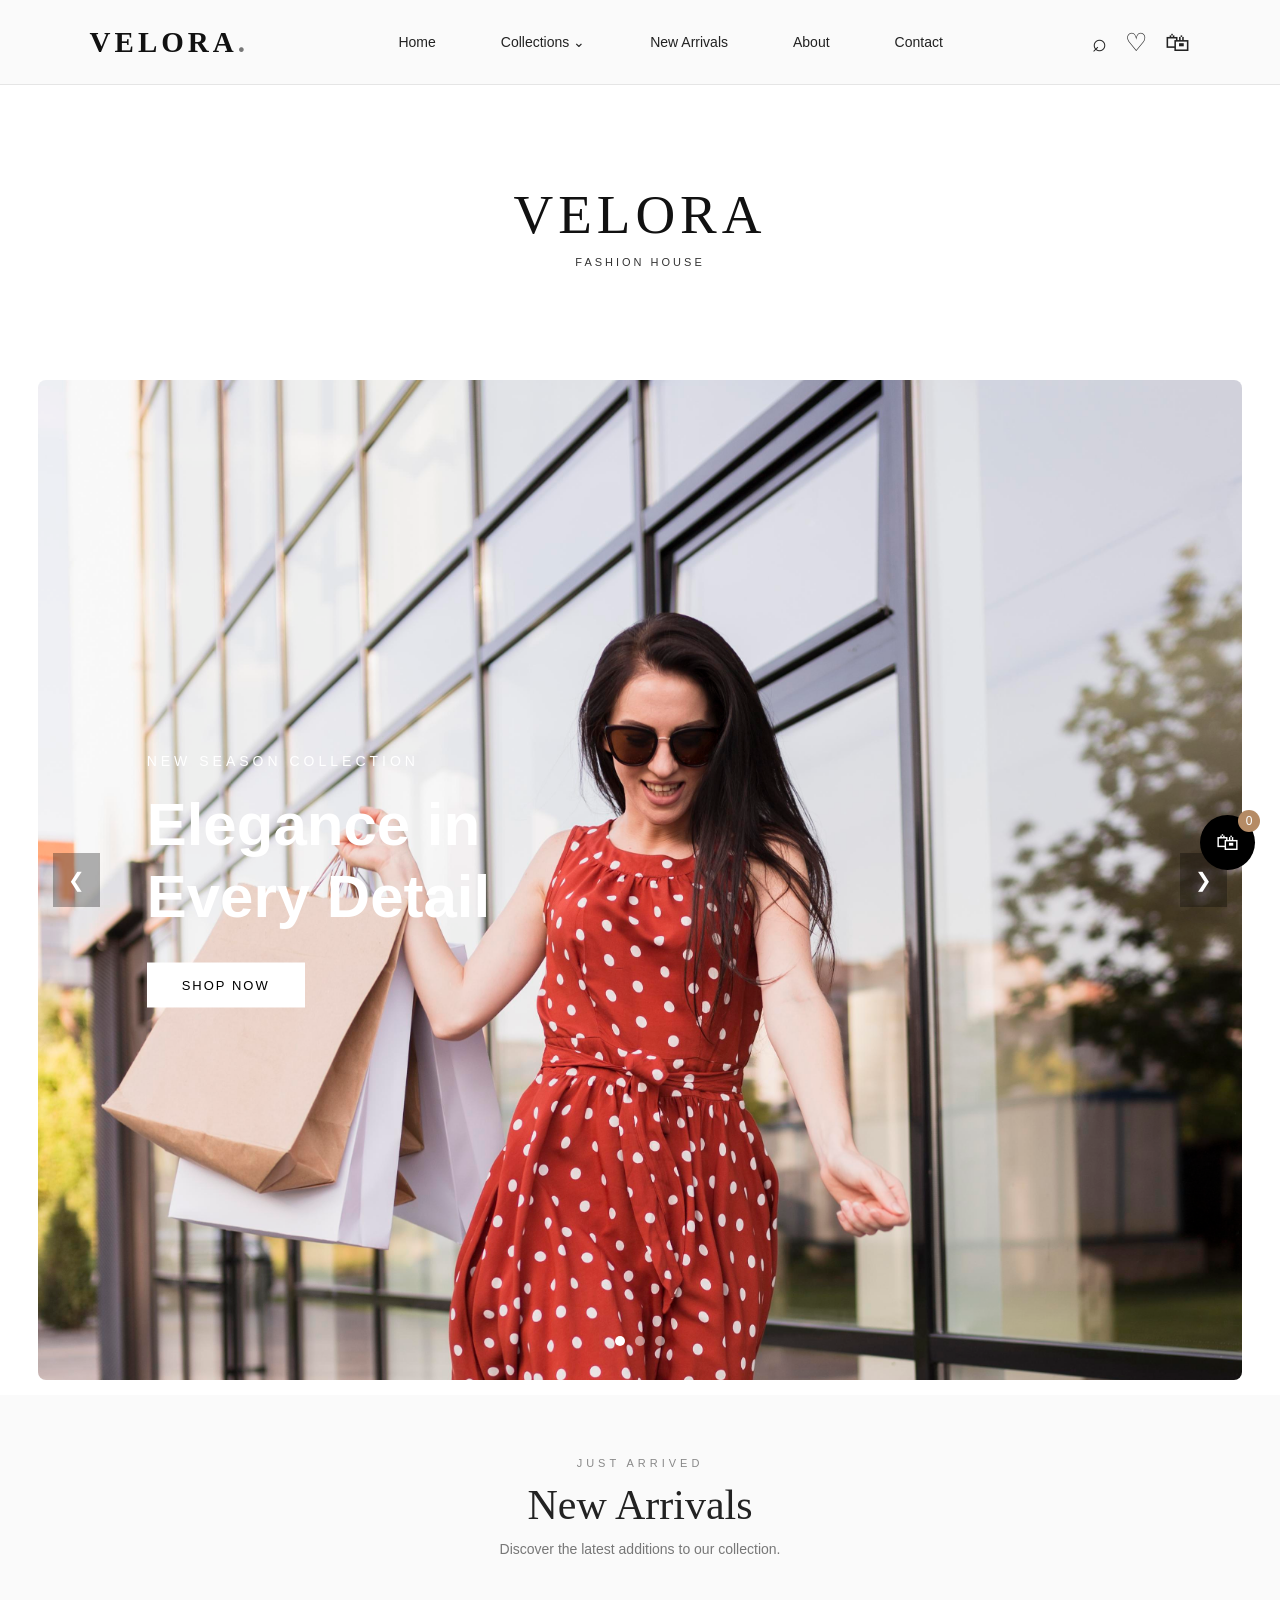
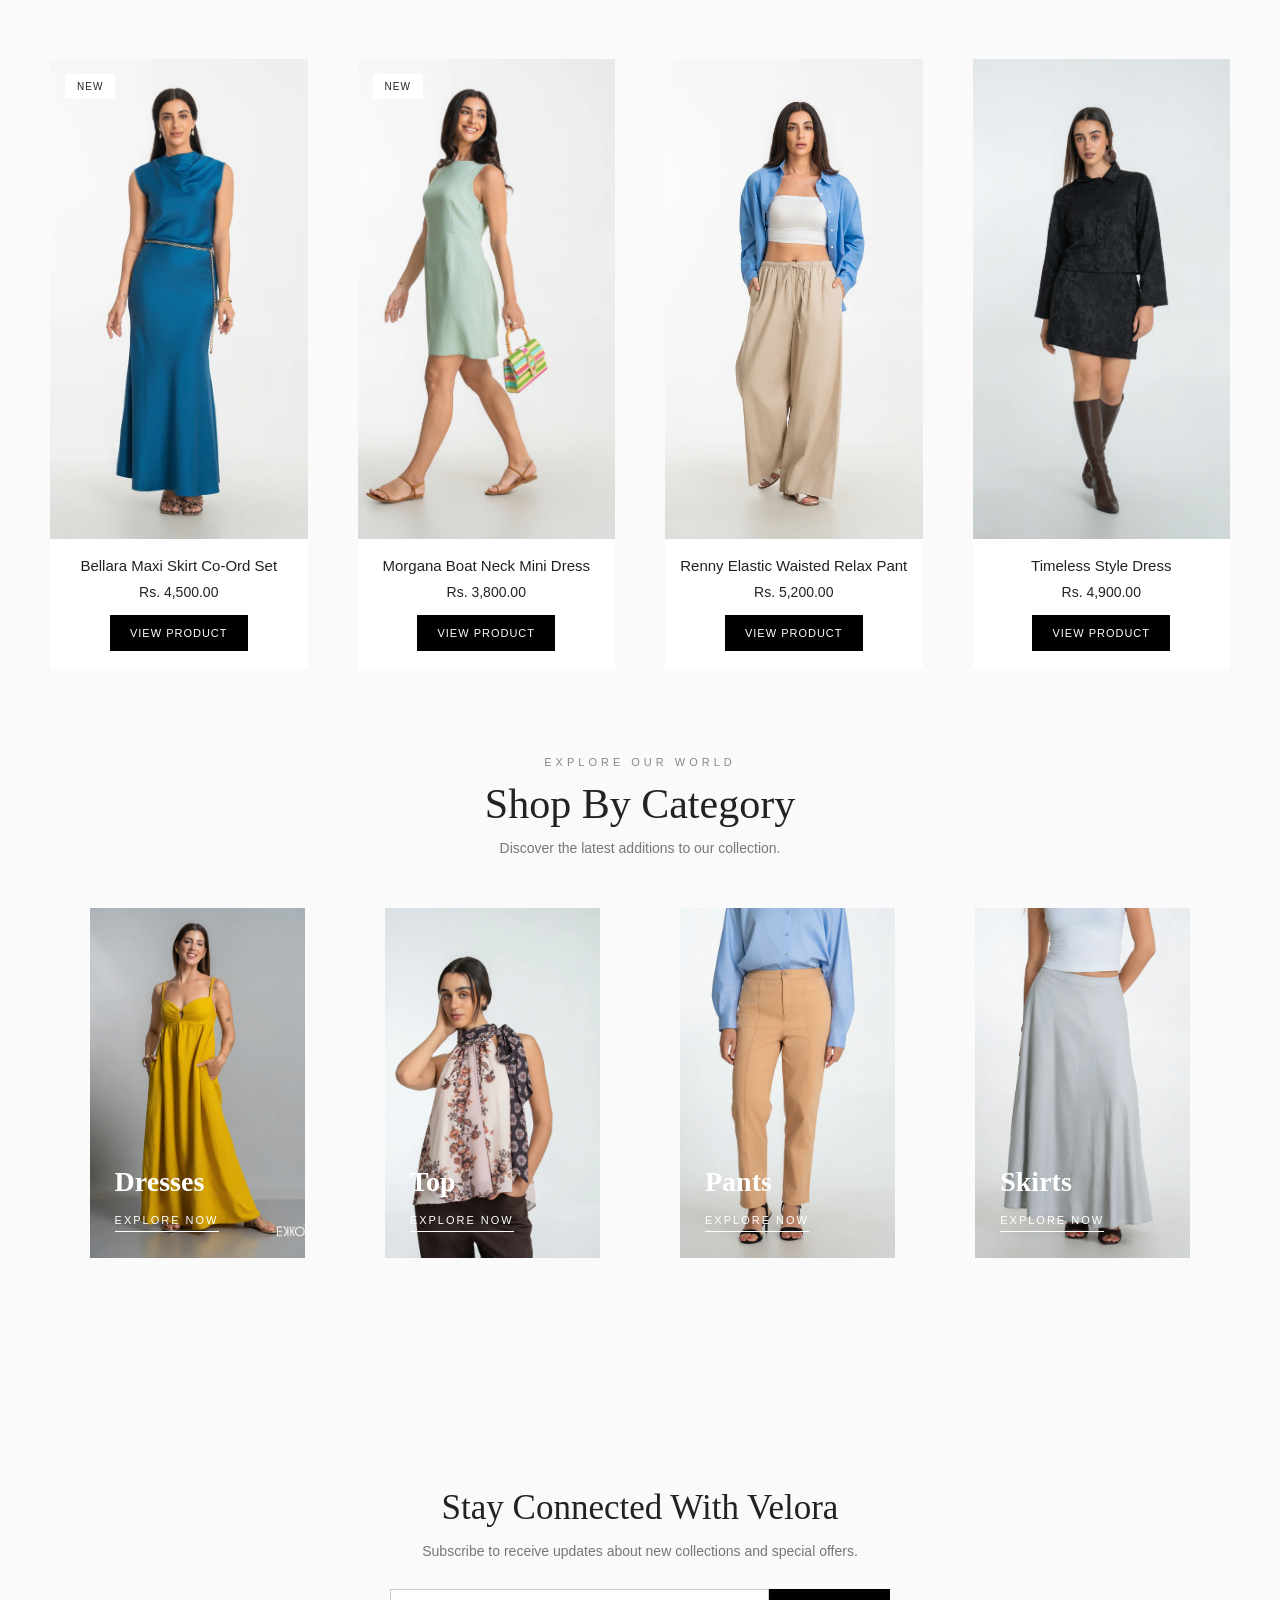
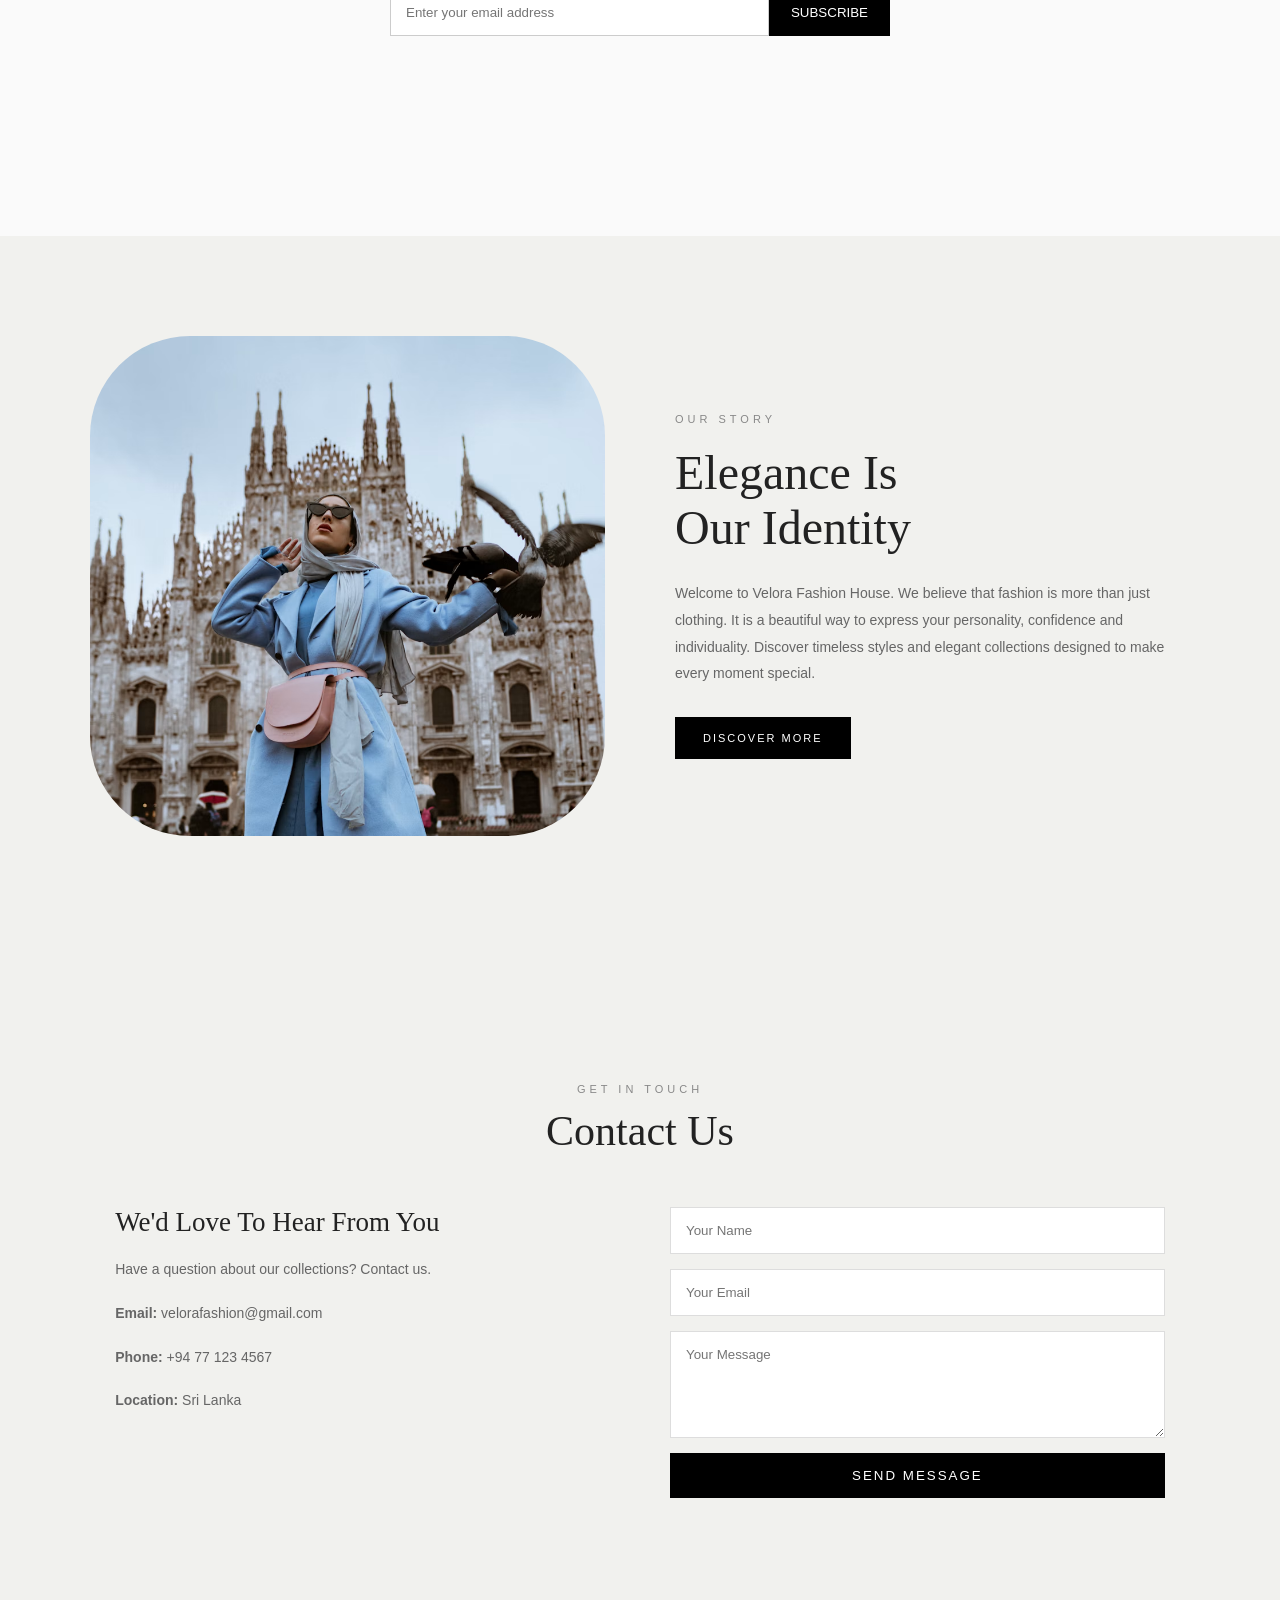
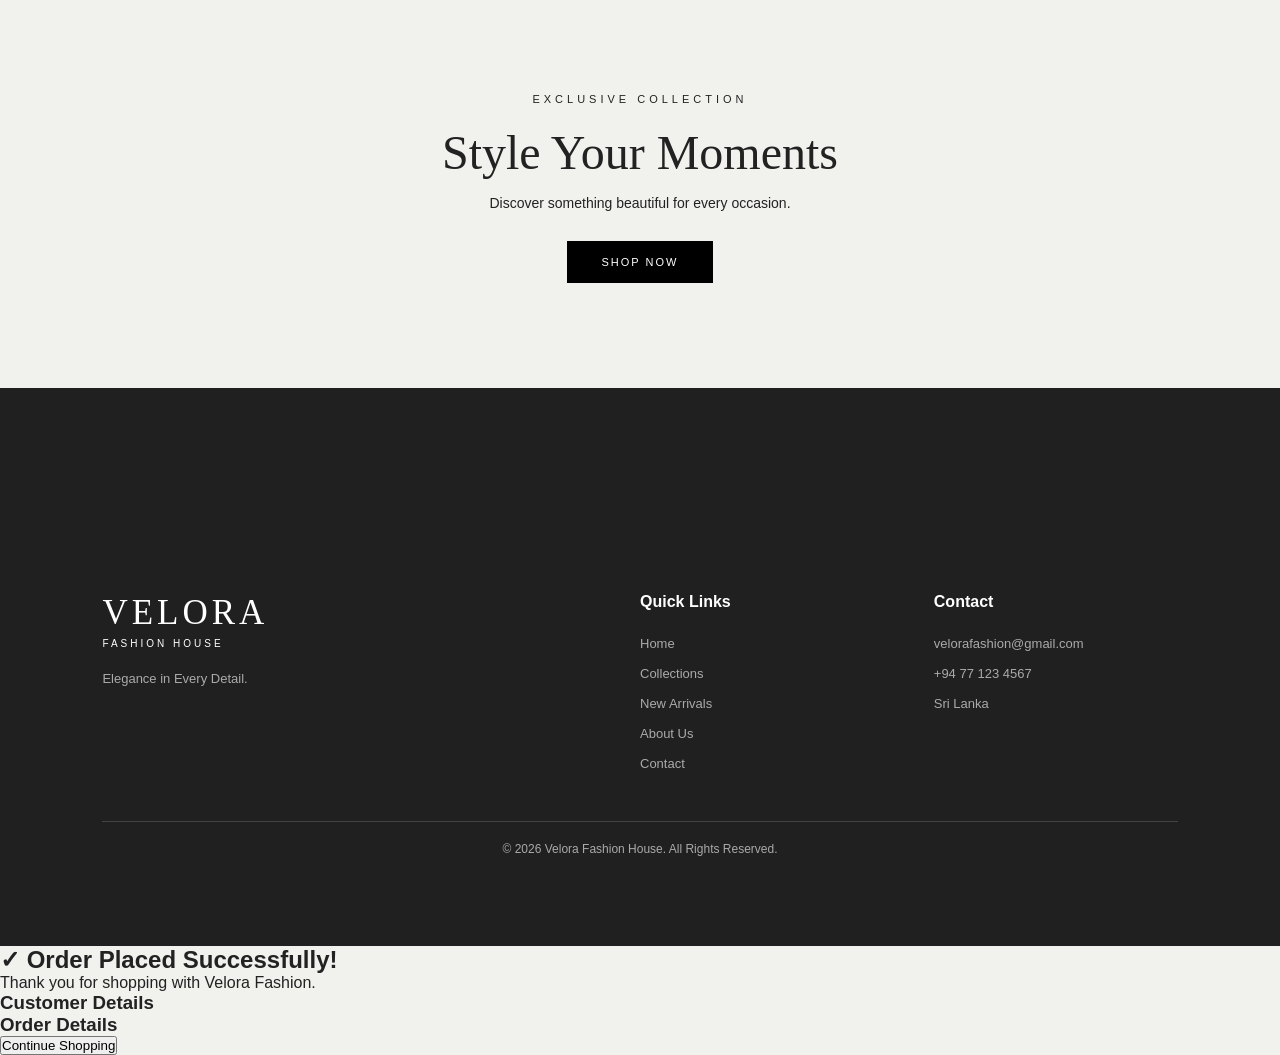
==== commit d4ab68b5: "add confirmation form" ====
--- a/index.html
+++ b/index.html
@@ -604,10 +604,62 @@
 
             </button>
 
+
+        </div>
+
+
+        <div class="checkout-details" id="checkoutDetails">
+
+            <h2>Customer Details</h2>
+
+            <form id="checkoutForm">
+
+                <input type="text" id="customerName" placeholder="Full Name" required>
+
+                <input type="tel" id="customerPhone" placeholder="Phone Number" required>
+
+                <input type="email" id="customerEmail" placeholder="Email Address" required>
+
+                <textarea id="customerAddress" placeholder="Delivery Address" required></textarea>
+
+                <button type="submit" class="place-order-btn">
+                    PLACE ORDER
+                </button>
+
+            </form>
+
         </div>
 
     </aside>
 
+
+    <!-- ORDER CONFIRMATION POPUP -->
+
+    <div class="confirmation-modal" id="confirmationModal">
+
+        <div class="confirmation-content">
+
+            <h2>✓ Order Placed Successfully!</h2>
+
+            <p class="success-message">
+                Thank you for shopping with Velora Fashion.
+            </p>
+
+            <h3>Customer Details</h3>
+
+            <div id="confirmationCustomer"></div>
+
+            <h3>Order Details</h3>
+
+            <div id="confirmationProducts"></div>
+
+            <div id="confirmationTotal"></div>
+
+            <button id="closeConfirmation">Continue Shopping</button>
+
+        </div>
+
+    </div>
     <script src="script.js"></script>
 </body>
 
--- a/style.css
+++ b/style.css
@@ -1413,32 +1413,53 @@
 }
 
 
-/* Quantity */
-
-.quantity-control {
-
-    display: flex;
-
-    align-items: center;
-
-    gap: 12px;
-
-}
-
-.quantity-control button {
-
-    width: 25px;
-
-    height: 25px;
-
-    border: 1px solid #ddd;
-
-    background: white;
-
+/* Checkout Form Display */
+
+.cart-panel {
+    overflow-y: auto;
+}
+
+.checkout-details {
+    display: none;
+    width: 100%;
+    padding: 25px;
+    background: #ffffff;
+    color: #222222;
+    flex: 1;
+    overflow-y: auto;
+}
+
+.checkout-details h2 {
+    font-size: 22px;
+    margin-bottom: 25px;
+}
+
+.checkout-details form {
+    display: flex;
+    flex-direction: column;
+    gap: 15px;
+}
+
+.checkout-details input,
+.checkout-details textarea {
+    width: 100%;
+    padding: 14px;
+    border: 1px solid #cccccc;
+    font-size: 14px;
+}
+
+.checkout-details textarea {
+    min-height: 100px;
+}
+
+.place-order-btn {
+    width: 100%;
+    padding: 15px;
+    background: #222222;
+    color: white;
+    border: none;
     cursor: pointer;
-
-}
-
+}
 
 /* Remove Button */
 
@@ -1458,8 +1479,49 @@
     margin-top: 8px;
 
 }
-
-
+/* Checkout Customer Details */
+
+.checkout-details {
+    display: none;
+    width: 100%;
+    padding: 25px;
+    background: #ffffff;
+    color: #222;
+    overflow-y: auto;
+}
+
+.checkout-details h2 {
+    font-size: 22px;
+    margin-bottom: 25px;
+}
+
+.checkout-details form {
+    display: flex;
+    flex-direction: column;
+    gap: 15px;
+}
+
+.checkout-details input,
+.checkout-details textarea {
+    width: 100%;
+    padding: 14px;
+    border: 1px solid #ccc;
+    box-sizing: border-box;
+    font-size: 14px;
+}
+
+.checkout-details textarea {
+    min-height: 100px;
+}
+
+.place-order-btn {
+    width: 100%;
+    padding: 15px;
+    background: #222;
+    color: white;
+    border: none;
+    cursor: pointer;
+}
 /* Order Summary */
 
 .cart-summary {
@@ -1776,4 +1838,251 @@
         overflow-x: auto;
     }
 
-}+}
+
+
+```css
+/* =================================
+   ORDER DETAILS POPUP
+================================= */
+
+.order-modal {
+    display: none;
+    position: fixed;
+    inset: 0;
+    z-index: 9999;
+    background: rgba(0, 0, 0, 0.55);
+    justify-content: center;
+    align-items: center;
+    padding: 20px;
+}
+
+.order-modal.active {
+    display: flex;
+}
+
+.order-modal-content {
+    background: #ffffff;
+    width: 100%;
+    max-width: 750px;
+    max-height: 90vh;
+    overflow-y: auto;
+    padding: 35px;
+    border-radius: 12px;
+    position: relative;
+    font-family: Arial, sans-serif;
+}
+
+/* Clickable Order Row */
+
+.clickable-order {
+    cursor: pointer;
+    transition: 0.2s;
+}
+
+.clickable-order:hover {
+    background-color: #f7f7f5;
+}
+
+.clickable-order td:first-child {
+    font-weight: 600;
+    color: #222;
+}
+
+/* Close Button */
+
+.close-order-modal {
+    position: absolute;
+    top: 18px;
+    right: 22px;
+    background: none;
+    border: none;
+    font-size: 30px;
+    color: #555;
+    cursor: pointer;
+}
+
+.order-modal-content > h2 {
+    font-size: 26px;
+    color: #222;
+    margin-bottom: 25px;
+    padding-bottom: 18px;
+    border-bottom: 1px solid #eeeeee;
+}
+
+/* Section Headings */
+
+.order-modal-content > h3 {
+    font-size: 17px;
+    color: #222;
+    margin: 28px 0 18px;
+}
+
+/* Order and Customer Information */
+
+.order-info {
+    display: grid;
+    grid-template-columns: 1fr 1fr;
+    gap: 20px 35px;
+    background: #f7f7f5;
+    padding: 22px;
+    border-radius: 9px;
+}
+
+.order-info p {
+    display: flex;
+    align-items: flex-start;
+    gap: 10px;
+    font-size: 13px;
+    color: #333;
+    overflow-wrap: anywhere;
+}
+
+.order-info strong {
+    min-width: 95px;
+    color: #777;
+    font-weight: 600;
+}
+
+.order-info span {
+    color: #222;
+    font-weight: 500;
+}
+
+/* Ordered Products */
+
+#detailProducts {
+    margin-top: 15px;
+}
+
+.detail-product {
+    display: flex;
+    align-items: center;
+    gap: 18px;
+    padding: 15px 0;
+    border-bottom: 1px solid #eeeeee;
+}
+
+.detail-product img {
+    width: 85px;
+    height: 105px;
+    object-fit: cover;
+    border-radius: 7px;
+}
+
+.detail-product h4 {
+    font-size: 14px;
+    color: #222;
+    margin-bottom: 8px;
+}
+
+.detail-product p {
+    font-size: 12px;
+    color: #777;
+    margin: 5px 0;
+}
+
+/* Order Total */
+
+.order-total-details {
+    background: #f7f7f5;
+    padding: 22px;
+    margin-top: 25px;
+    border-radius: 9px;
+}
+
+.order-total-details p {
+    display: flex;
+    justify-content: space-between;
+    font-size: 13px;
+    color: #666;
+    margin-bottom: 15px;
+}
+
+.order-total-details h3 {
+    display: flex;
+    justify-content: space-between;
+    border-top: 1px solid #ddd;
+    padding-top: 18px;
+    margin-top: 15px;
+    font-size: 20px;
+    color: #222;
+}
+
+/* Order Status */
+
+.order-status-update {
+    margin-top: 28px;
+}
+
+.order-status-update label {
+    display: block;
+    font-size: 15px;
+    font-weight: 600;
+    color: #222;
+    margin-bottom: 12px;
+}
+
+.order-status-update select {
+    width: 100%;
+    padding: 13px;
+    border: 1px solid #ddd;
+    border-radius: 6px;
+    background: #fff;
+    outline: none;
+    font-size: 13px;
+}
+
+/* Buttons */
+
+#updateOrderStatus,
+#printOrder {
+    width: 48%;
+    padding: 13px;
+    margin-top: 18px;
+    border: none;
+    border-radius: 6px;
+    cursor: pointer;
+    font-size: 13px;
+    transition: 0.3s;
+}
+
+#updateOrderStatus {
+    background: #222;
+    color: white;
+}
+
+#printOrder {
+    background: #eeeeea;
+    color: #222;
+}
+
+#updateOrderStatus:hover,
+#printOrder:hover {
+    opacity: 0.8;
+}
+
+/* Mobile Responsive */
+
+@media (max-width: 600px) {
+
+    .order-modal-content {
+        padding: 22px;
+    }
+
+    .order-info {
+        grid-template-columns: 1fr;
+        gap: 16px;
+    }
+
+    .detail-product img {
+        width: 70px;
+        height: 90px;
+    }
+
+    #updateOrderStatus,
+    #printOrder {
+        width: 100%;
+    }
+}
+```
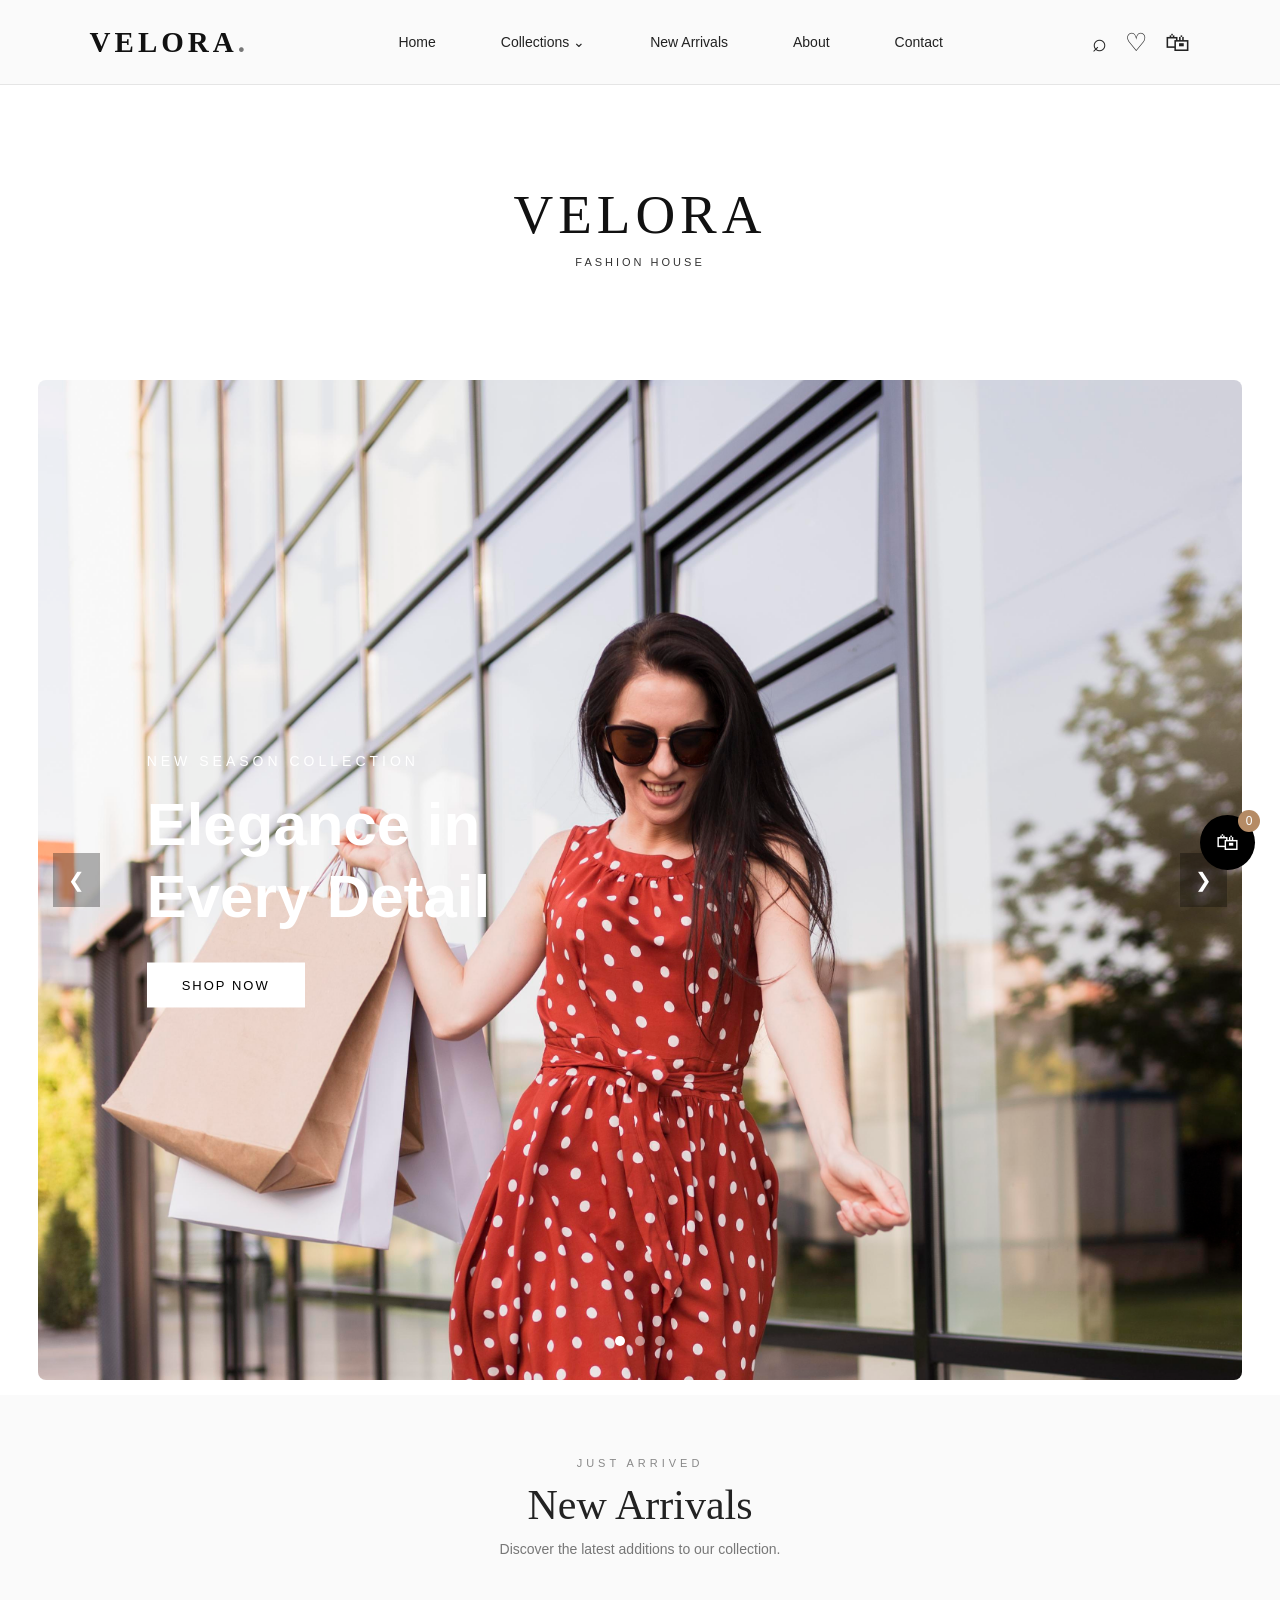
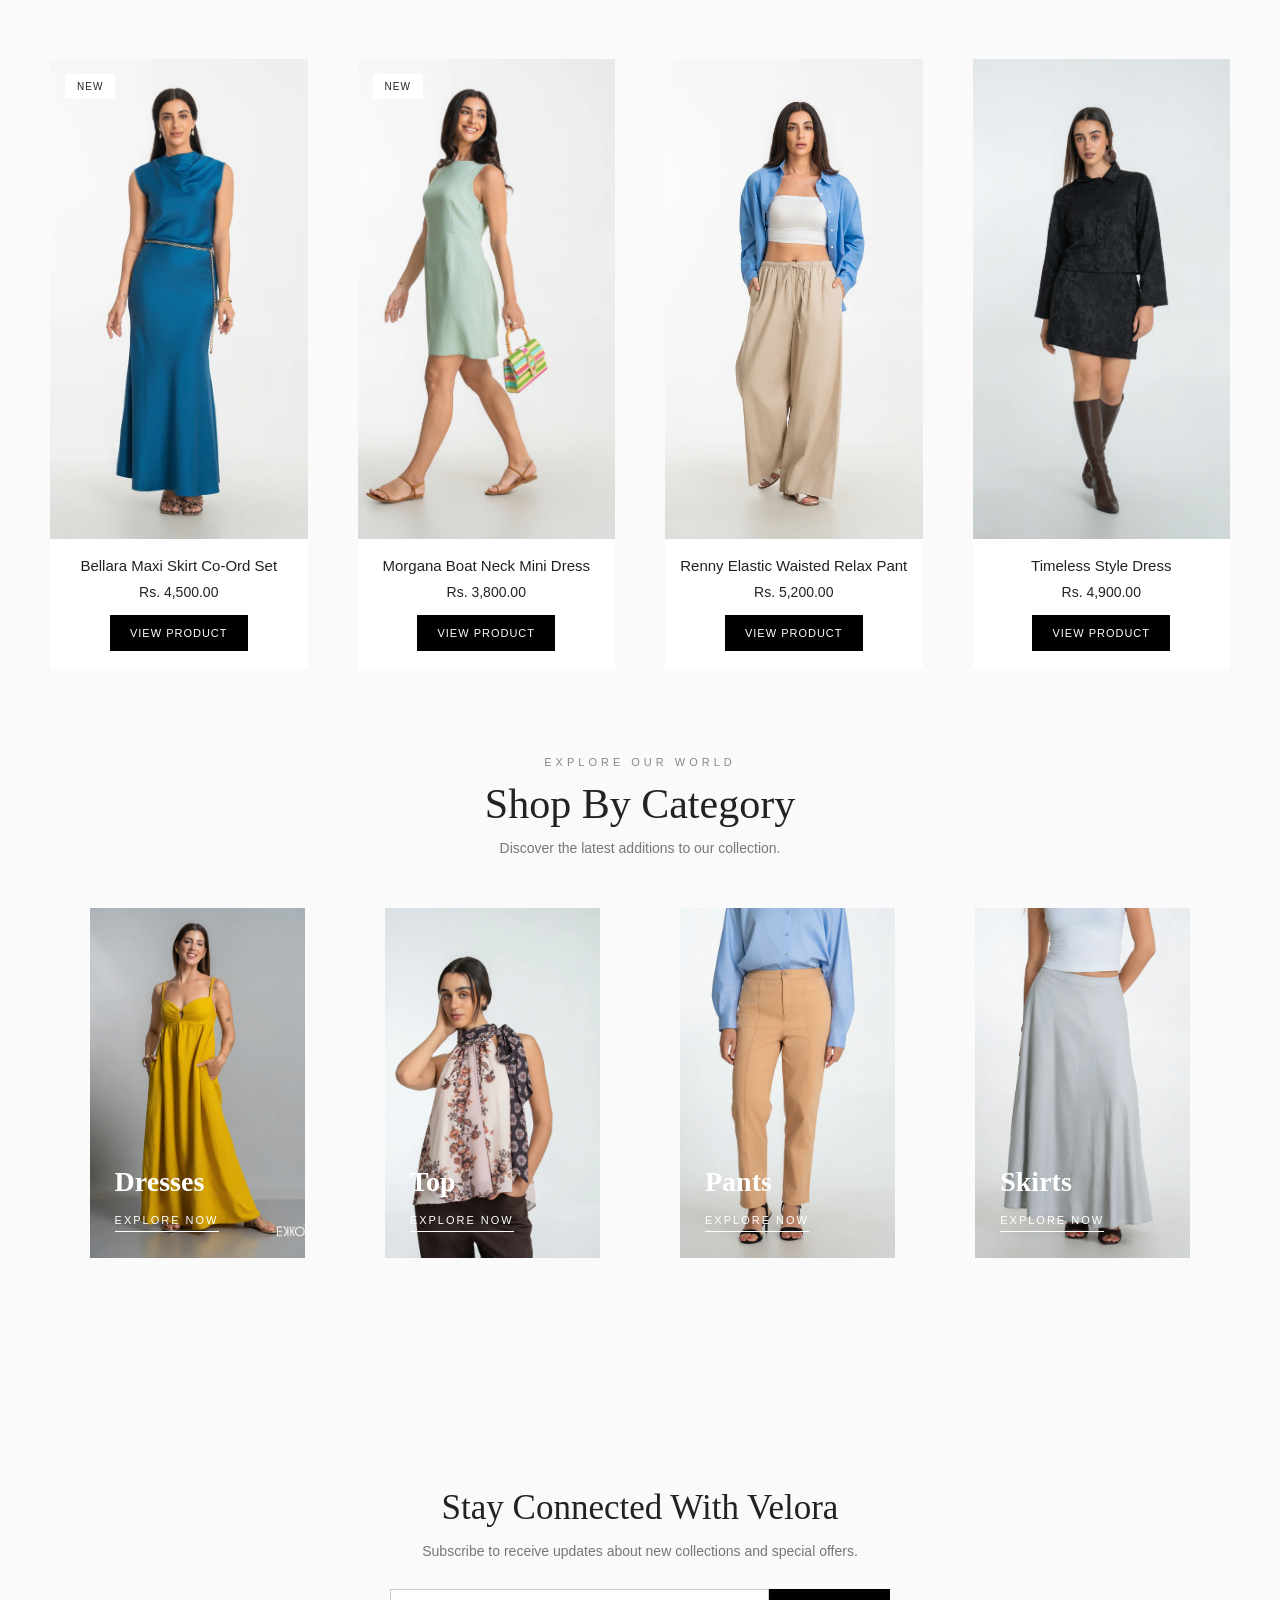
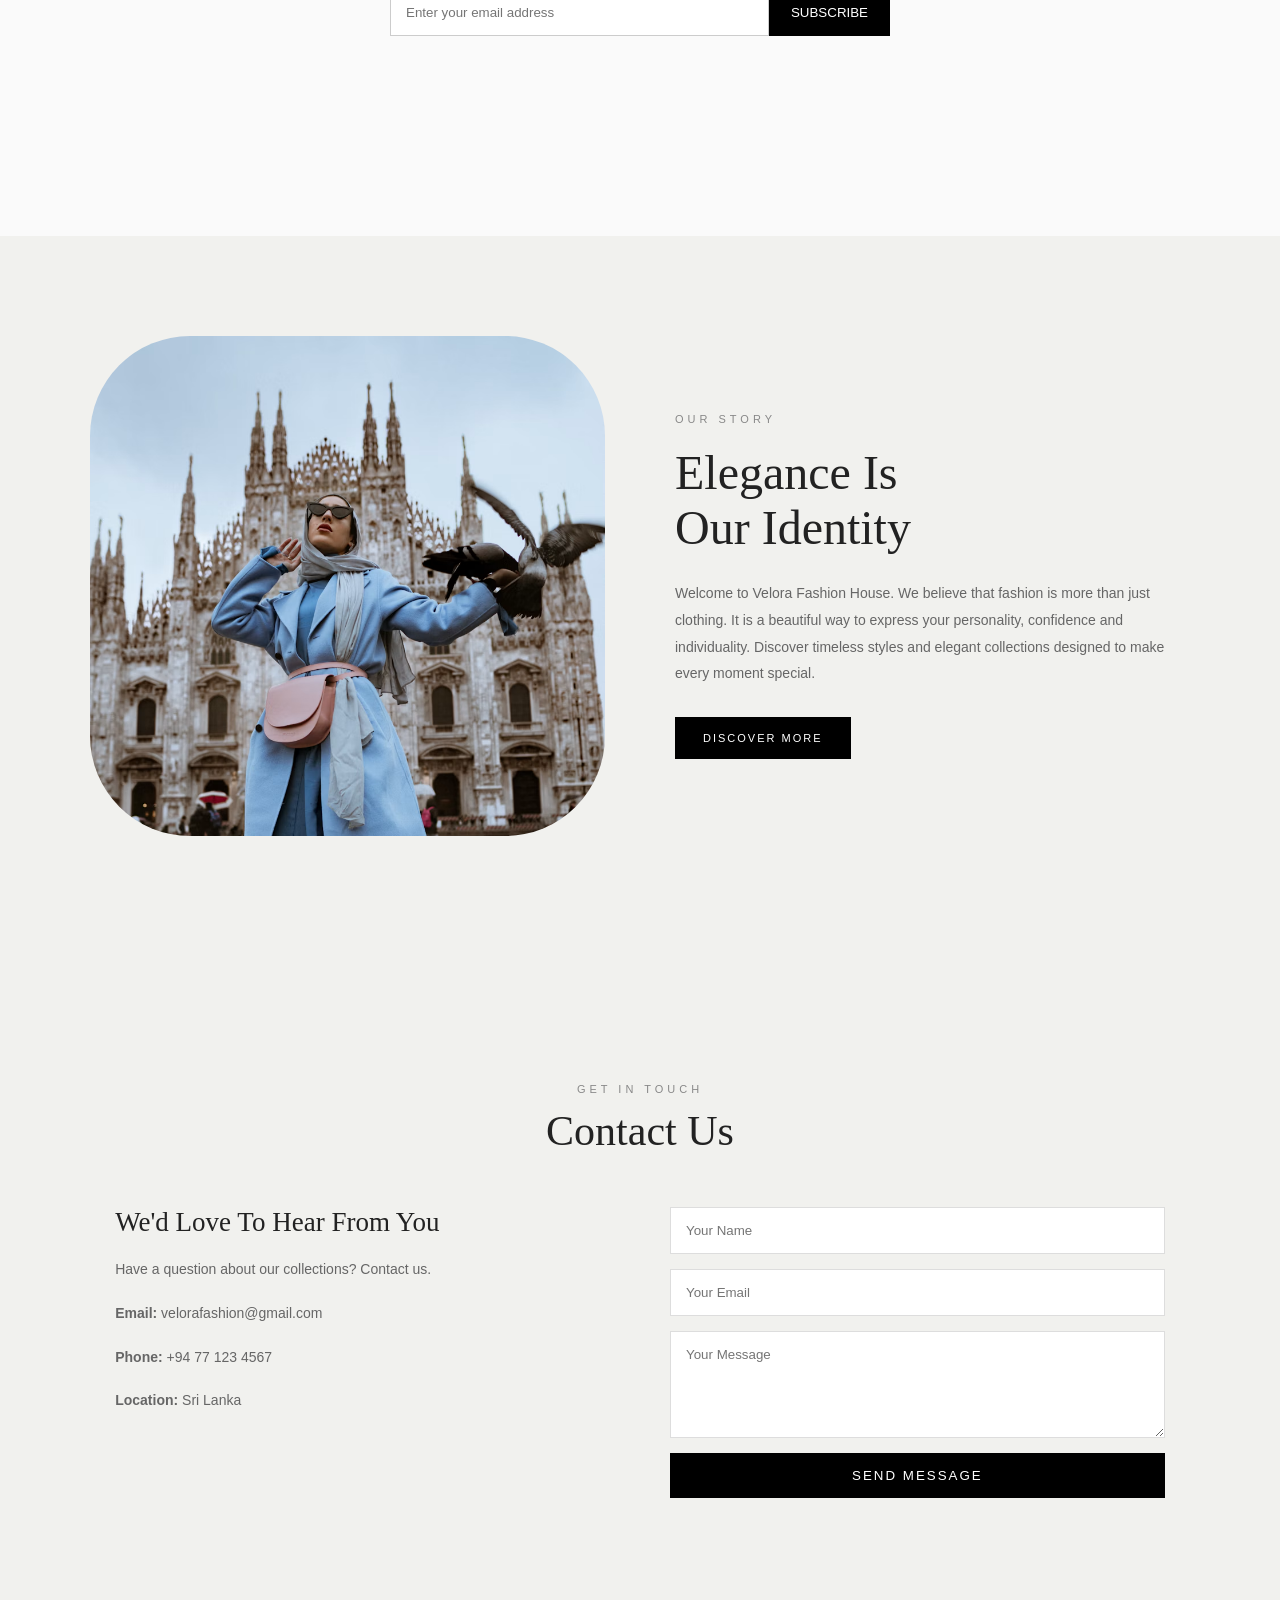
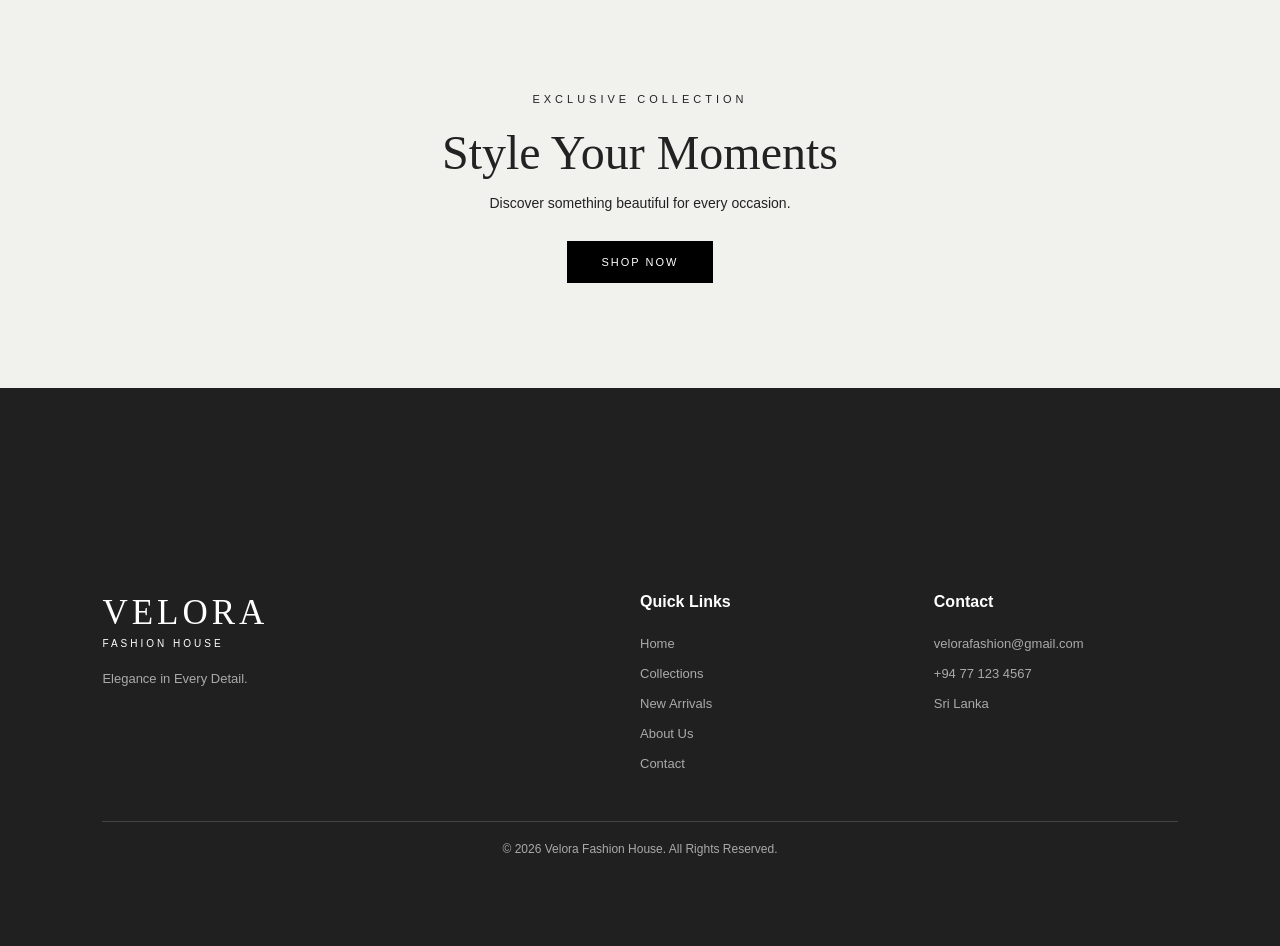
==== commit cd827662: "add disign" ====
--- a/index.html
+++ b/index.html
@@ -635,31 +635,35 @@
 
     <!-- ORDER CONFIRMATION POPUP -->
 
-    <div class="confirmation-modal" id="confirmationModal">
-
-        <div class="confirmation-content">
-
-            <h2>✓ Order Placed Successfully!</h2>
-
-            <p class="success-message">
-                Thank you for shopping with Velora Fashion.
-            </p>
-
-            <h3>Customer Details</h3>
-
-            <div id="confirmationCustomer"></div>
-
-            <h3>Order Details</h3>
-
-            <div id="confirmationProducts"></div>
-
-            <div id="confirmationTotal"></div>
-
-            <button id="closeConfirmation">Continue Shopping</button>
-
-        </div>
+<div class="confirmation-modal" id="confirmationModal">
+
+    <div class="confirmation-content">
+
+        <h2>✓ Order Placed Successfully!</h2>
+
+        <p class="success-message">
+            Thank you for shopping with Velora Fashion.
+        </p>
+
+        <h3>Customer Details</h3>
+
+        <div id="confirmationCustomer"></div>
+
+        <h3>Order Details</h3>
+
+        <div id="confirmationProducts"></div>
+
+        <div id="confirmationTotal"></div>
+
+        <button type="button" id="closeConfirmation">
+            Continue Shopping
+        </button>
 
     </div>
+
+</div>
+
+<script src="script.js"></script>
     <script src="script.js"></script>
 </body>
 
--- a/style.css
+++ b/style.css
@@ -2085,4 +2085,150 @@
         width: 100%;
     }
 }
-```+
+/* ORDER CONFIRMATION */
+
+.confirmation-modal {
+    display: none;
+    position: fixed;
+    inset: 0;
+    background: rgba(0, 0, 0, 0.6);
+    z-index: 10000;
+    justify-content: center;
+    align-items: center;
+    padding: 20px;
+}
+
+.confirmation-modal.active {
+    display: flex;
+}
+
+.confirmation-content {
+
+    background: white;
+    width: 100%;
+    max-width: 650px;
+    max-height: 90vh;
+    overflow-y: auto;
+    padding: 70px;
+    border-radius: 12px;
+    box-shadow: 0 10px 40px rgba(0,0,0,0.15);
+
+}
+
+.confirmation-content h2 {
+    text-align: center;
+    color: #39734b;
+    margin-bottom: 12px;
+}
+
+.success-message {
+    text-align: center;
+    color: #777;
+    margin-bottom: 25px;
+}
+
+.confirmation-content h3 {
+    margin: 25px 0 15px;
+    border-bottom: 1px solid #ddd;
+    padding-bottom: 30px;
+}
+
+.confirmation-content p {
+    margin: 10px 0;
+    font-size: 14px;
+}
+
+#confirmationProducts .detail-product {
+    display: flex;
+    gap: 15px;
+    padding: 55px 0;
+    border-bottom: 1px solid #eee;
+}
+
+#confirmationProducts img {
+    width: 75px;
+    height: 90px;
+    object-fit: cover;
+}
+
+#confirmationTotal {
+    background: #f5f5f2;
+    padding: 20px;
+    margin-top: 20px;
+    text-align: center;
+}
+
+#closeConfirmation {
+    width: 100%;
+    padding: 14px;
+    margin-top: 20px;
+    background: #222;
+    color: white;
+    border: none;
+    cursor: pointer;
+    border-radius: 5px;
+    
+}
+
+/* PROFESSIONAL CUSTOMER DETAILS */
+
+#confirmationCustomer {
+
+    display: grid;
+    grid-template-columns: 1fr 1fr;
+    gap: 15px 20px;
+    background: #f7f7f5;
+    padding: 12px;
+    border-radius: 9px;
+    margin-top: 25px;
+
+}
+
+#confirmationCustomer p {
+
+    display: flex;
+    align-items: flex-start;
+    gap: 10px;
+    font-size: 13px;
+    color: #0c0c0c;
+    line-height: 1.5;
+    overflow-wrap: anywhere;
+
+}
+
+#confirmationCustomer strong {
+
+    min-width: 85px;
+    color: #777;
+    font-weight: 800;
+
+}
+
+/* Order ID Highlight */
+
+#confirmationCustomer p:nth-child(5) {
+
+    grid-column: 1 / -1;
+    background: #ffffff;
+    padding: 3px;
+    border: 1px solid #e5e5e5;
+    border-radius: 6px;
+
+}
+
+/* Mobile Responsive */
+
+@media (max-width: 600px) {
+
+    #confirmationCustomer {
+
+        grid-template-columns: 1fr;
+
+        gap: 12px;
+
+        padding: 18px;
+
+    }
+
+}
